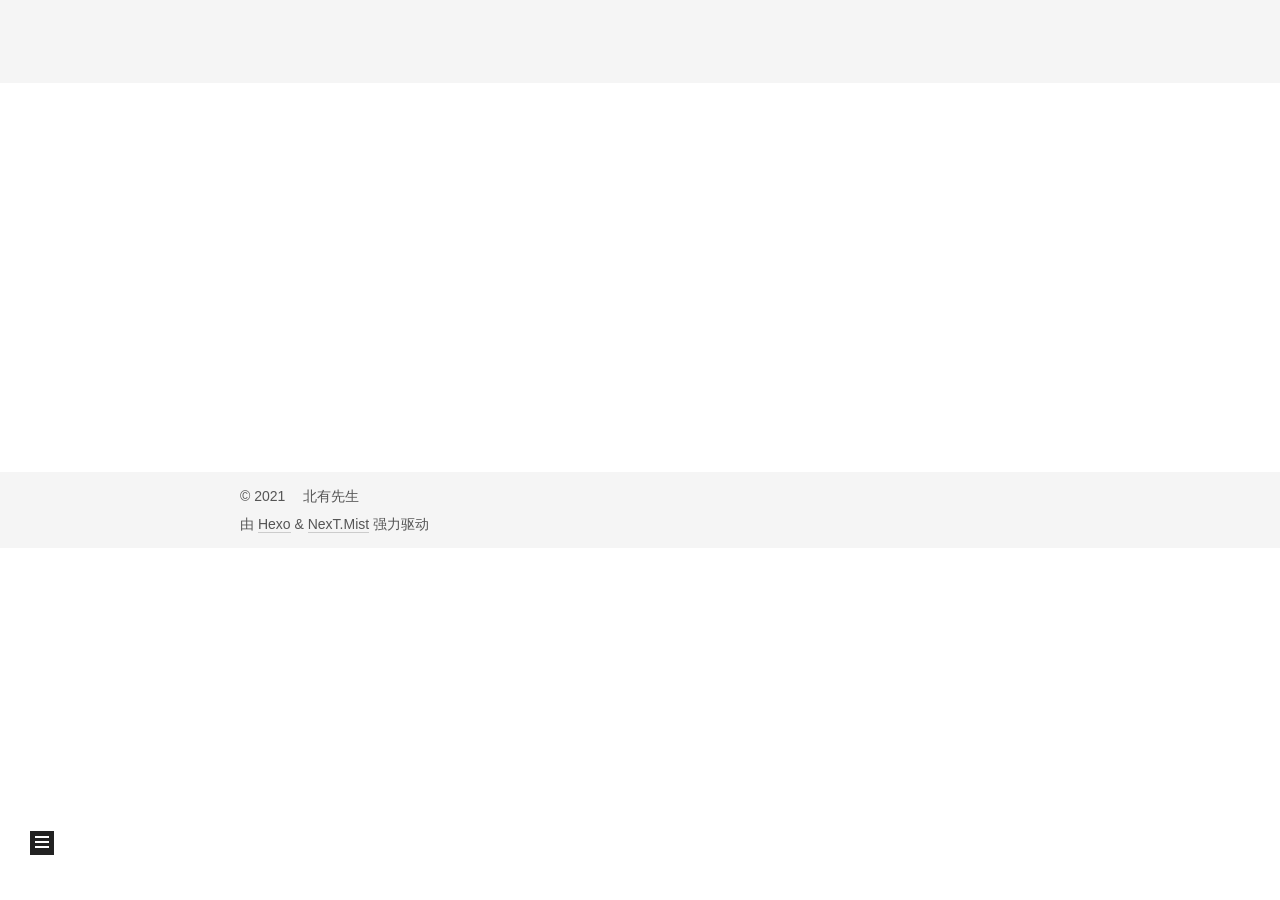
==== index.html @ 6f3d9b2d "Site updated: 2021-03-26 12:33:17" ====
<!DOCTYPE html>
<html lang="zh-CN">
<head>
  <meta charset="UTF-8">
<meta name="viewport" content="width=device-width, initial-scale=1, maximum-scale=2">
<meta name="theme-color" content="#222">
<meta name="generator" content="Hexo 5.4.0">
  <link rel="apple-touch-icon" sizes="180x180" href="/images/apple-touch-icon-next.png">
  <link rel="icon" type="image/png" sizes="32x32" href="/images/favicon-32x32-next.png">
  <link rel="icon" type="image/png" sizes="16x16" href="/images/favicon-16x16-next.png">
  <link rel="mask-icon" href="/images/logo.svg" color="#222">

<link rel="stylesheet" href="/css/main.css">


<link rel="stylesheet" href="/lib/font-awesome/css/all.min.css">

<script id="hexo-configurations">
    var NexT = window.NexT || {};
    var CONFIG = {"hostname":"chuanbei32.github.io","root":"/","scheme":"Mist","version":"7.8.0","exturl":false,"sidebar":{"position":"left","display":"post","padding":18,"offset":12,"onmobile":false},"copycode":{"enable":false,"show_result":false,"style":null},"back2top":{"enable":true,"sidebar":false,"scrollpercent":false},"bookmark":{"enable":false,"color":"#222","save":"auto"},"fancybox":false,"mediumzoom":false,"lazyload":false,"pangu":false,"comments":{"style":"tabs","active":null,"storage":true,"lazyload":false,"nav":null},"algolia":{"hits":{"per_page":10},"labels":{"input_placeholder":"Search for Posts","hits_empty":"We didn't find any results for the search: ${query}","hits_stats":"${hits} results found in ${time} ms"}},"localsearch":{"enable":false,"trigger":"auto","top_n_per_article":1,"unescape":false,"preload":false},"motion":{"enable":true,"async":false,"transition":{"post_block":"fadeIn","post_header":"slideDownIn","post_body":"slideDownIn","coll_header":"slideLeftIn","sidebar":"slideUpIn"}}};
  </script>

  <meta name="description" content="吾生也有涯，而知也无涯。以有涯随无涯，殆已！已而为知者，殆而已矣！">
<meta property="og:type" content="website">
<meta property="og:title" content="安乐">
<meta property="og:url" content="https://chuanbei32.github.io/index.html">
<meta property="og:site_name" content="安乐">
<meta property="og:description" content="吾生也有涯，而知也无涯。以有涯随无涯，殆已！已而为知者，殆而已矣！">
<meta property="og:locale" content="zh_CN">
<meta property="article:author" content="北有先生">
<meta name="twitter:card" content="summary">

<link rel="canonical" href="https://chuanbei32.github.io/">


<script id="page-configurations">
  // https://hexo.io/docs/variables.html
  CONFIG.page = {
    sidebar: "",
    isHome : true,
    isPost : false,
    lang   : 'zh-CN'
  };
</script>

  <title>安乐</title>
  






  <noscript>
  <style>
  .use-motion .brand,
  .use-motion .menu-item,
  .sidebar-inner,
  .use-motion .post-block,
  .use-motion .pagination,
  .use-motion .comments,
  .use-motion .post-header,
  .use-motion .post-body,
  .use-motion .collection-header { opacity: initial; }

  .use-motion .site-title,
  .use-motion .site-subtitle {
    opacity: initial;
    top: initial;
  }

  .use-motion .logo-line-before i { left: initial; }
  .use-motion .logo-line-after i { right: initial; }
  </style>
</noscript>

</head>

<body itemscope itemtype="http://schema.org/WebPage">
  <div class="container use-motion">
    <div class="headband"></div>

    <header class="header" itemscope itemtype="http://schema.org/WPHeader">
      <div class="header-inner"><div class="site-brand-container">
  <div class="site-nav-toggle">
    <div class="toggle" aria-label="切换导航栏">
      <span class="toggle-line toggle-line-first"></span>
      <span class="toggle-line toggle-line-middle"></span>
      <span class="toggle-line toggle-line-last"></span>
    </div>
  </div>

  <div class="site-meta">

    <a href="/" class="brand" rel="start">
      <span class="logo-line-before"><i></i></span>
      <h1 class="site-title">安乐</h1>
      <span class="logo-line-after"><i></i></span>
    </a>
  </div>

  <div class="site-nav-right">
    <div class="toggle popup-trigger">
    </div>
  </div>
</div>




<nav class="site-nav">
  <ul id="menu" class="main-menu menu">
        <li class="menu-item menu-item-home">

    <a href="/" rel="section"><i class="fa fa-home fa-fw"></i>首页</a>

  </li>
        <li class="menu-item menu-item-archives">

    <a href="/archives/" rel="section"><i class="fa fa-archive fa-fw"></i>归档</a>

  </li>
  </ul>
</nav>




</div>
    </header>

    
  <div class="back-to-top">
    <i class="fa fa-arrow-up"></i>
    <span>0%</span>
  </div>


    <main class="main">
      <div class="main-inner">
        <div class="content-wrap">
          

          <div class="content index posts-expand">
            
      
  
  
  <article itemscope itemtype="http://schema.org/Article" class="post-block" lang="zh-CN">
    <link itemprop="mainEntityOfPage" href="https://chuanbei32.github.io/2021/03/26/test/">

    <span hidden itemprop="author" itemscope itemtype="http://schema.org/Person">
      <meta itemprop="image" content="/images/avatar.gif">
      <meta itemprop="name" content="北有先生">
      <meta itemprop="description" content="吾生也有涯，而知也无涯。以有涯随无涯，殆已！已而为知者，殆而已矣！">
    </span>

    <span hidden itemprop="publisher" itemscope itemtype="http://schema.org/Organization">
      <meta itemprop="name" content="安乐">
    </span>
      <header class="post-header">
        <h2 class="post-title" itemprop="name headline">
          
            <a href="/2021/03/26/test/" class="post-title-link" itemprop="url">test</a>
        </h2>

        <div class="post-meta">
            <span class="post-meta-item">
              <span class="post-meta-item-icon">
                <i class="far fa-calendar"></i>
              </span>
              <span class="post-meta-item-text">发表于</span>
              

              <time title="创建时间：2021-03-26 12:06:59 / 修改时间：12:26:24" itemprop="dateCreated datePublished" datetime="2021-03-26T12:06:59+08:00">2021-03-26</time>
            </span>
            <span class="post-meta-item">
              <span class="post-meta-item-icon">
                <i class="far fa-folder"></i>
              </span>
              <span class="post-meta-item-text">分类于</span>
                <span itemprop="about" itemscope itemtype="http://schema.org/Thing">
                  <a href="/categories/web%E5%89%8D%E7%AB%AF/" itemprop="url" rel="index"><span itemprop="name">web前端</span></a>
                </span>
            </span>

          

        </div>
      </header>

    
    
    
    <div class="post-body" itemprop="articleBody">

      
          <h1 id="我先来学习下"><a href="#我先来学习下" class="headerlink" title="我先来学习下"></a>我先来学习下</h1><h1 id="再来"><a href="#再来" class="headerlink" title="再来"></a>再来</h1>
      
    </div>

    
    
    
      <footer class="post-footer">
        <div class="post-eof"></div>
      </footer>
  </article>
  
  
  


  



          </div>
          

<script>
  window.addEventListener('tabs:register', () => {
    let { activeClass } = CONFIG.comments;
    if (CONFIG.comments.storage) {
      activeClass = localStorage.getItem('comments_active') || activeClass;
    }
    if (activeClass) {
      let activeTab = document.querySelector(`a[href="#comment-${activeClass}"]`);
      if (activeTab) {
        activeTab.click();
      }
    }
  });
  if (CONFIG.comments.storage) {
    window.addEventListener('tabs:click', event => {
      if (!event.target.matches('.tabs-comment .tab-content .tab-pane')) return;
      let commentClass = event.target.classList[1];
      localStorage.setItem('comments_active', commentClass);
    });
  }
</script>

        </div>
          
  
  <div class="toggle sidebar-toggle">
    <span class="toggle-line toggle-line-first"></span>
    <span class="toggle-line toggle-line-middle"></span>
    <span class="toggle-line toggle-line-last"></span>
  </div>

  <aside class="sidebar">
    <div class="sidebar-inner">

      <ul class="sidebar-nav motion-element">
        <li class="sidebar-nav-toc">
          文章目录
        </li>
        <li class="sidebar-nav-overview">
          站点概览
        </li>
      </ul>

      <!--noindex-->
      <div class="post-toc-wrap sidebar-panel">
      </div>
      <!--/noindex-->

      <div class="site-overview-wrap sidebar-panel">
        <div class="site-author motion-element" itemprop="author" itemscope itemtype="http://schema.org/Person">
  <p class="site-author-name" itemprop="name">北有先生</p>
  <div class="site-description" itemprop="description">吾生也有涯，而知也无涯。以有涯随无涯，殆已！已而为知者，殆而已矣！</div>
</div>
<div class="site-state-wrap motion-element">
  <nav class="site-state">
      <div class="site-state-item site-state-posts">
          <a href="/archives/">
        
          <span class="site-state-item-count">1</span>
          <span class="site-state-item-name">日志</span>
        </a>
      </div>
      <div class="site-state-item site-state-categories">
            <a href="/categories/">
        <span class="site-state-item-count">1</span>
        <span class="site-state-item-name">分类</span></a>
      </div>
      <div class="site-state-item site-state-tags">
            <a href="/tags/">
        <span class="site-state-item-count">3</span>
        <span class="site-state-item-name">标签</span></a>
      </div>
  </nav>
</div>



      </div>

    </div>
  </aside>
  <div id="sidebar-dimmer"></div>


      </div>
    </main>

    <footer class="footer">
      <div class="footer-inner">
        

        

<div class="copyright">
  
  &copy; 
  <span itemprop="copyrightYear">2021</span>
  <span class="with-love">
    <i class="fa fa-heart"></i>
  </span>
  <span class="author" itemprop="copyrightHolder">北有先生</span>
</div>
  <div class="powered-by">由 <a href="https://hexo.io/" class="theme-link" rel="noopener" target="_blank">Hexo</a> & <a href="https://mist.theme-next.org/" class="theme-link" rel="noopener" target="_blank">NexT.Mist</a> 强力驱动
  </div>

        








      </div>
    </footer>
  </div>

  
  <script src="/lib/anime.min.js"></script>
  <script src="/lib/velocity/velocity.min.js"></script>
  <script src="/lib/velocity/velocity.ui.min.js"></script>

<script src="/js/utils.js"></script>

<script src="/js/motion.js"></script>


<script src="/js/schemes/muse.js"></script>


<script src="/js/next-boot.js"></script>




  















  

  

</body>
</html>
---- css/main.css ----
:root {
  --body-bg-color: #fff;
  --content-bg-color: #f5f5f5;
  --card-bg-color: #f5f5f5;
  --text-color: #555;
  --blockquote-color: #666;
  --link-color: #555;
  --link-hover-color: #222;
  --brand-color: #222;
  --brand-hover-color: #222;
  --table-row-odd-bg-color: #f9f9f9;
  --table-row-hover-bg-color: #f5f5f5;
  --menu-item-bg-color: #ddd;
  --btn-default-bg: transparent;
  --btn-default-color: var(--link-color);
  --btn-default-border-color: var(--link-color);
  --btn-default-hover-bg: transparent;
  --btn-default-hover-color: var(--link-hover-color);
  --btn-default-hover-border-color: var(--link-hover-color);
}
html {
  line-height: 1.15; /* 1 */
  -webkit-text-size-adjust: 100%; /* 2 */
}
body {
  margin: 0;
}
main {
  display: block;
}
h1 {
  font-size: 2em;
  margin: 0.67em 0;
}
hr {
  box-sizing: content-box; /* 1 */
  height: 0; /* 1 */
  overflow: visible; /* 2 */
}
pre {
  font-family: monospace, monospace; /* 1 */
  font-size: 1em; /* 2 */
}
a {
  background: transparent;
}
abbr[title] {
  border-bottom: none; /* 1 */
  text-decoration: underline; /* 2 */
  text-decoration: underline dotted; /* 2 */
}
b,
strong {
  font-weight: bolder;
}
code,
kbd,
samp {
  font-family: monospace, monospace; /* 1 */
  font-size: 1em; /* 2 */
}
small {
  font-size: 80%;
}
sub,
sup {
  font-size: 75%;
  line-height: 0;
  position: relative;
  vertical-align: baseline;
}
sub {
  bottom: -0.25em;
}
sup {
  top: -0.5em;
}
img {
  border-style: none;
}
button,
input,
optgroup,
select,
textarea {
  font-family: inherit; /* 1 */
  font-size: 100%; /* 1 */
  line-height: 1.15; /* 1 */
  margin: 0; /* 2 */
}
button,
input {
/* 1 */
  overflow: visible;
}
button,
select {
/* 1 */
  text-transform: none;
}
button,
[type='button'],
[type='reset'],
[type='submit'] {
  -webkit-appearance: button;
}
button::-moz-focus-inner,
[type='button']::-moz-focus-inner,
[type='reset']::-moz-focus-inner,
[type='submit']::-moz-focus-inner {
  border-style: none;
  padding: 0;
}
button:-moz-focusring,
[type='button']:-moz-focusring,
[type='reset']:-moz-focusring,
[type='submit']:-moz-focusring {
  outline: 1px dotted ButtonText;
}
fieldset {
  padding: 0.35em 0.75em 0.625em;
}
legend {
  box-sizing: border-box; /* 1 */
  color: inherit; /* 2 */
  display: table; /* 1 */
  max-width: 100%; /* 1 */
  padding: 0; /* 3 */
  white-space: normal; /* 1 */
}
progress {
  vertical-align: baseline;
}
textarea {
  overflow: auto;
}
[type='checkbox'],
[type='radio'] {
  box-sizing: border-box; /* 1 */
  padding: 0; /* 2 */
}
[type='number']::-webkit-inner-spin-button,
[type='number']::-webkit-outer-spin-button {
  height: auto;
}
[type='search'] {
  outline-offset: -2px; /* 2 */
  -webkit-appearance: textfield; /* 1 */
}
[type='search']::-webkit-search-decoration {
  -webkit-appearance: none;
}
::-webkit-file-upload-button {
  font: inherit; /* 2 */
  -webkit-appearance: button; /* 1 */
}
details {
  display: block;
}
summary {
  display: list-item;
}
template {
  display: none;
}
[hidden] {
  display: none;
}
::selection {
  background: #262a30;
  color: #eee;
}
html,
body {
  height: 100%;
}
body {
  background: var(--body-bg-color);
  color: var(--text-color);
  font-family: 'Lato', "PingFang SC", "Microsoft YaHei", sans-serif;
  font-size: 1em;
  line-height: 2;
}
@media (max-width: 991px) {
  body {
    padding-left: 0 !important;
    padding-right: 0 !important;
  }
}
h1,
h2,
h3,
h4,
h5,
h6 {
  font-family: 'Lato', "PingFang SC", "Microsoft YaHei", sans-serif;
  font-weight: bold;
  line-height: 1.5;
  margin: 20px 0 15px;
}
h1 {
  font-size: 1.5em;
}
h2 {
  font-size: 1.375em;
}
h3 {
  font-size: 1.25em;
}
h4 {
  font-size: 1.125em;
}
h5 {
  font-size: 1em;
}
h6 {
  font-size: 0.875em;
}
p {
  margin: 0 0 20px 0;
}
a,
span.exturl {
  border-bottom: 1px solid #ccc;
  color: var(--link-color);
  outline: 0;
  text-decoration: none;
  overflow-wrap: break-word;
  word-wrap: break-word;
  cursor: pointer;
}
a:hover,
span.exturl:hover {
  border-bottom-color: var(--link-hover-color);
  color: var(--link-hover-color);
}
iframe,
img,
video {
  display: block;
  margin-left: auto;
  margin-right: auto;
  max-width: 100%;
}
hr {
  background-image: repeating-linear-gradient(-45deg, #ddd, #ddd 4px, transparent 4px, transparent 8px);
  border: 0;
  height: 3px;
  margin: 40px 0;
}
blockquote {
  border-left: 4px solid #ddd;
  color: var(--blockquote-color);
  margin: 0;
  padding: 0 15px;
}
blockquote cite::before {
  content: '-';
  padding: 0 5px;
}
dt {
  font-weight: bold;
}
dd {
  margin: 0;
  padding: 0;
}
kbd {
  background-color: #f5f5f5;
  background-image: linear-gradient(#eee, #fff, #eee);
  border: 1px solid #ccc;
  border-radius: 0.2em;
  box-shadow: 0.1em 0.1em 0.2em rgba(0,0,0,0.1);
  color: #555;
  font-family: inherit;
  padding: 0.1em 0.3em;
  white-space: nowrap;
}
.table-container {
  overflow: auto;
}
table {
  border-collapse: collapse;
  border-spacing: 0;
  font-size: 0.875em;
  margin: 0 0 20px 0;
  width: 100%;
}
tbody tr:nth-of-type(odd) {
  background: var(--table-row-odd-bg-color);
}
tbody tr:hover {
  background: var(--table-row-hover-bg-color);
}
caption,
th,
td {
  font-weight: normal;
  padding: 8px;
  vertical-align: middle;
}
th,
td {
  border: 1px solid #ddd;
  border-bottom: 3px solid #ddd;
}
th {
  font-weight: 700;
  padding-bottom: 10px;
}
td {
  border-bottom-width: 1px;
}
.btn {
  background: var(--btn-default-bg);
  border: 2px solid var(--btn-default-border-color);
  border-radius: 0;
  color: var(--btn-default-color);
  display: inline-block;
  font-size: 0.875em;
  line-height: 2;
  padding: 0 20px;
  text-decoration: none;
  transition-property: background-color;
  transition-delay: 0s;
  transition-duration: 0.2s;
  transition-timing-function: ease-in-out;
}
.btn:hover {
  background: var(--btn-default-hover-bg);
  border-color: var(--btn-default-hover-border-color);
  color: var(--btn-default-hover-color);
}
.btn + .btn {
  margin: 0 0 8px 8px;
}
.btn .fa-fw {
  text-align: left;
  width: 1.285714285714286em;
}
.toggle {
  line-height: 0;
}
.toggle .toggle-line {
  background: #fff;
  display: inline-block;
  height: 2px;
  left: 0;
  position: relative;
  top: 0;
  transition: all 0.4s;
  vertical-align: top;
  width: 100%;
}
.toggle .toggle-line:not(:first-child) {
  margin-top: 3px;
}
.toggle.toggle-arrow .toggle-line-first {
  left: 50%;
  top: 2px;
  transform: rotate(45deg);
  width: 50%;
}
.toggle.toggle-arrow .toggle-line-middle {
  left: 2px;
  width: 90%;
}
.toggle.toggle-arrow .toggle-line-last {
  left: 50%;
  top: -2px;
  transform: rotate(-45deg);
  width: 50%;
}
.toggle.toggle-close .toggle-line-first {
  transform: rotate(-45deg);
  top: 5px;
}
.toggle.toggle-close .toggle-line-middle {
  opacity: 0;
}
.toggle.toggle-close .toggle-line-last {
  transform: rotate(45deg);
  top: -5px;
}
.highlight,
pre {
  background: #f7f7f7;
  color: #4d4d4c;
  line-height: 1.6;
  margin: 0 auto 20px;
}
pre,
code {
  font-family: consolas, Menlo, monospace, "PingFang SC", "Microsoft YaHei";
}
code {
  background: #eee;
  border-radius: 3px;
  color: #555;
  padding: 2px 4px;
  overflow-wrap: break-word;
  word-wrap: break-word;
}
.highlight *::selection {
  background: #d6d6d6;
}
.highlight pre {
  border: 0;
  margin: 0;
  padding: 10px 0;
}
.highlight table {
  border: 0;
  margin: 0;
  width: auto;
}
.highlight td {
  border: 0;
  padding: 0;
}
.highlight figcaption {
  background: #eff2f3;
  color: #4d4d4c;
  display: flex;
  font-size: 0.875em;
  justify-content: space-between;
  line-height: 1.2;
  padding: 0.5em;
}
.highlight figcaption a {
  color: #4d4d4c;
}
.highlight figcaption a:hover {
  border-bottom-color: #4d4d4c;
}
.highlight .gutter {
  -moz-user-select: none;
  -ms-user-select: none;
  -webkit-user-select: none;
  user-select: none;
}
.highlight .gutter pre {
  background: #eff2f3;
  color: #869194;
  padding-left: 10px;
  padding-right: 10px;
  text-align: right;
}
.highlight .code pre {
  background: #f7f7f7;
  padding-left: 10px;
  width: 100%;
}
.gist table {
  width: auto;
}
.gist table td {
  border: 0;
}
pre {
  overflow: auto;
  padding: 10px;
}
pre code {
  background: none;
  color: #4d4d4c;
  font-size: 0.875em;
  padding: 0;
  text-shadow: none;
}
pre .deletion {
  background: #fdd;
}
pre .addition {
  background: #dfd;
}
pre .meta {
  color: #eab700;
  -moz-user-select: none;
  -ms-user-select: none;
  -webkit-user-select: none;
  user-select: none;
}
pre .comment {
  color: #8e908c;
}
pre .variable,
pre .attribute,
pre .tag,
pre .name,
pre .regexp,
pre .ruby .constant,
pre .xml .tag .title,
pre .xml .pi,
pre .xml .doctype,
pre .html .doctype,
pre .css .id,
pre .css .class,
pre .css .pseudo {
  color: #c82829;
}
pre .number,
pre .preprocessor,
pre .built_in,
pre .builtin-name,
pre .literal,
pre .params,
pre .constant,
pre .command {
  color: #f5871f;
}
pre .ruby .class .title,
pre .css .rules .attribute,
pre .string,
pre .symbol,
pre .value,
pre .inheritance,
pre .header,
pre .ruby .symbol,
pre .xml .cdata,
pre .special,
pre .formula {
  color: #718c00;
}
pre .title,
pre .css .hexcolor {
  color: #3e999f;
}
pre .function,
pre .python .decorator,
pre .python .title,
pre .ruby .function .title,
pre .ruby .title .keyword,
pre .perl .sub,
pre .javascript .title,
pre .coffeescript .title {
  color: #4271ae;
}
pre .keyword,
pre .javascript .function {
  color: #8959a8;
}
.blockquote-center {
  border-left: none;
  margin: 40px 0;
  padding: 0;
  position: relative;
  text-align: center;
}
.blockquote-center .fa {
  display: block;
  opacity: 0.6;
  position: absolute;
  width: 100%;
}
.blockquote-center .fa-quote-left {
  border-top: 1px solid #ccc;
  text-align: left;
  top: -20px;
}
.blockquote-center .fa-quote-right {
  border-bottom: 1px solid #ccc;
  text-align: right;
  bottom: -20px;
}
.blockquote-center p,
.blockquote-center div {
  text-align: center;
}
.post-body .group-picture img {
  margin: 0 auto;
  padding: 0 3px;
}
.group-picture-row {
  margin-bottom: 6px;
  overflow: hidden;
}
.group-picture-column {
  float: left;
  margin-bottom: 10px;
}
.post-body .label {
  color: #555;
  display: inline;
  padding: 0 2px;
}
.post-body .label.default {
  background: #f0f0f0;
}
.post-body .label.primary {
  background: #efe6f7;
}
.post-body .label.info {
  background: #e5f2f8;
}
.post-body .label.success {
  background: #e7f4e9;
}
.post-body .label.warning {
  background: #fcf6e1;
}
.post-body .label.danger {
  background: #fae8eb;
}
.post-body .tabs {
  margin-bottom: 20px;
}
.post-body .tabs,
.tabs-comment {
  display: block;
  padding-top: 10px;
  position: relative;
}
.post-body .tabs ul.nav-tabs,
.tabs-comment ul.nav-tabs {
  display: flex;
  flex-wrap: wrap;
  margin: 0;
  margin-bottom: -1px;
  padding: 0;
}
@media (max-width: 413px) {
  .post-body .tabs ul.nav-tabs,
  .tabs-comment ul.nav-tabs {
    display: block;
    margin-bottom: 5px;
  }
}
.post-body .tabs ul.nav-tabs li.tab,
.tabs-comment ul.nav-tabs li.tab {
  border-bottom: 1px solid #ddd;
  border-left: 1px solid transparent;
  border-right: 1px solid transparent;
  border-top: 3px solid transparent;
  flex-grow: 1;
  list-style-type: none;
  border-radius: 0 0 0 0;
}
@media (max-width: 413px) {
  .post-body .tabs ul.nav-tabs li.tab,
  .tabs-comment ul.nav-tabs li.tab {
    border-bottom: 1px solid transparent;
    border-left: 3px solid transparent;
    border-right: 1px solid transparent;
    border-top: 1px solid transparent;
  }
}
@media (max-width: 413px) {
  .post-body .tabs ul.nav-tabs li.tab,
  .tabs-comment ul.nav-tabs li.tab {
    border-radius: 0;
  }
}
.post-body .tabs ul.nav-tabs li.tab a,
.tabs-comment ul.nav-tabs li.tab a {
  border-bottom: initial;
  display: block;
  line-height: 1.8;
  outline: 0;
  padding: 0.25em 0.75em;
  text-align: center;
  transition-delay: 0s;
  transition-duration: 0.2s;
  transition-timing-function: ease-out;
}
.post-body .tabs ul.nav-tabs li.tab a i,
.tabs-comment ul.nav-tabs li.tab a i {
  width: 1.285714285714286em;
}
.post-body .tabs ul.nav-tabs li.tab.active,
.tabs-comment ul.nav-tabs li.tab.active {
  border-bottom: 1px solid transparent;
  border-left: 1px solid #ddd;
  border-right: 1px solid #ddd;
  border-top: 3px solid #fc6423;
}
@media (max-width: 413px) {
  .post-body .tabs ul.nav-tabs li.tab.active,
  .tabs-comment ul.nav-tabs li.tab.active {
    border-bottom: 1px solid #ddd;
    border-left: 3px solid #fc6423;
    border-right: 1px solid #ddd;
    border-top: 1px solid #ddd;
  }
}
.post-body .tabs ul.nav-tabs li.tab.active a,
.tabs-comment ul.nav-tabs li.tab.active a {
  color: var(--link-color);
  cursor: default;
}
.post-body .tabs .tab-content .tab-pane,
.tabs-comment .tab-content .tab-pane {
  border: 1px solid #ddd;
  border-top: 0;
  padding: 20px 20px 0 20px;
  border-radius: 0;
}
.post-body .tabs .tab-content .tab-pane:not(.active),
.tabs-comment .tab-content .tab-pane:not(.active) {
  display: none;
}
.post-body .tabs .tab-content .tab-pane.active,
.tabs-comment .tab-content .tab-pane.active {
  display: block;
}
.post-body .tabs .tab-content .tab-pane.active:nth-of-type(1),
.tabs-comment .tab-content .tab-pane.active:nth-of-type(1) {
  border-radius: 0 0 0 0;
}
@media (max-width: 413px) {
  .post-body .tabs .tab-content .tab-pane.active:nth-of-type(1),
  .tabs-comment .tab-content .tab-pane.active:nth-of-type(1) {
    border-radius: 0;
  }
}
.post-body .note {
  border-radius: 3px;
  margin-bottom: 20px;
  padding: 1em;
  position: relative;
  border: 1px solid #eee;
  border-left-width: 5px;
}
.post-body .note h2,
.post-body .note h3,
.post-body .note h4,
.post-body .note h5,
.post-body .note h6 {
  margin-top: 0;
  border-bottom: initial;
  margin-bottom: 0;
  padding-top: 0;
}
.post-body .note p:first-child,
.post-body .note ul:first-child,
.post-body .note ol:first-child,
.post-body .note table:first-child,
.post-body .note pre:first-child,
.post-body .note blockquote:first-child,
.post-body .note img:first-child {
  margin-top: 0;
}
.post-body .note p:last-child,
.post-body .note ul:last-child,
.post-body .note ol:last-child,
.post-body .note table:last-child,
.post-body .note pre:last-child,
.post-body .note blockquote:last-child,
.post-body .note img:last-child {
  margin-bottom: 0;
}
.post-body .note.default {
  border-left-color: #777;
}
.post-body .note.default h2,
.post-body .note.default h3,
.post-body .note.default h4,
.post-body .note.default h5,
.post-body .note.default h6 {
  color: #777;
}
.post-body .note.primary {
  border-left-color: #6f42c1;
}
.post-body .note.primary h2,
.post-body .note.primary h3,
.post-body .note.primary h4,
.post-body .note.primary h5,
.post-body .note.primary h6 {
  color: #6f42c1;
}
.post-body .note.info {
  border-left-color: #428bca;
}
.post-body .note.info h2,
.post-body .note.info h3,
.post-body .note.info h4,
.post-body .note.info h5,
.post-body .note.info h6 {
  color: #428bca;
}
.post-body .note.success {
  border-left-color: #5cb85c;
}
.post-body .note.success h2,
.post-body .note.success h3,
.post-body .note.success h4,
.post-body .note.success h5,
.post-body .note.success h6 {
  color: #5cb85c;
}
.post-body .note.warning {
  border-left-color: #f0ad4e;
}
.post-body .note.warning h2,
.post-body .note.warning h3,
.post-body .note.warning h4,
.post-body .note.warning h5,
.post-body .note.warning h6 {
  color: #f0ad4e;
}
.post-body .note.danger {
  border-left-color: #d9534f;
}
.post-body .note.danger h2,
.post-body .note.danger h3,
.post-body .note.danger h4,
.post-body .note.danger h5,
.post-body .note.danger h6 {
  color: #d9534f;
}
.pagination .prev,
.pagination .next,
.pagination .page-number,
.pagination .space {
  display: inline-block;
  margin: 0 10px;
  padding: 0 11px;
  position: relative;
  top: -1px;
}
@media (max-width: 767px) {
  .pagination .prev,
  .pagination .next,
  .pagination .page-number,
  .pagination .space {
    margin: 0 5px;
  }
}
.pagination {
  border-top: 1px solid #eee;
  margin: 120px 0 0;
  text-align: center;
}
.pagination .prev,
.pagination .next,
.pagination .page-number {
  border-bottom: 0;
  border-top: 1px solid #eee;
  transition-property: border-color;
  transition-delay: 0s;
  transition-duration: 0.2s;
  transition-timing-function: ease-in-out;
}
.pagination .prev:hover,
.pagination .next:hover,
.pagination .page-number:hover {
  border-top-color: #222;
}
.pagination .space {
  margin: 0;
  padding: 0;
}
.pagination .prev {
  margin-left: 0;
}
.pagination .next {
  margin-right: 0;
}
.pagination .page-number.current {
  background: #ccc;
  border-top-color: #ccc;
  color: #fff;
}
@media (max-width: 767px) {
  .pagination {
    border-top: none;
  }
  .pagination .prev,
  .pagination .next,
  .pagination .page-number {
    border-bottom: 1px solid #eee;
    border-top: 0;
    margin-bottom: 10px;
    padding: 0 10px;
  }
  .pagination .prev:hover,
  .pagination .next:hover,
  .pagination .page-number:hover {
    border-bottom-color: #222;
  }
}
.comments {
  margin-top: 60px;
  overflow: hidden;
}
.comment-button-group {
  display: flex;
  flex-wrap: wrap-reverse;
  justify-content: center;
  margin: 1em 0;
}
.comment-button-group .comment-button {
  margin: 0.1em 0.2em;
}
.comment-button-group .comment-button.active {
  background: var(--btn-default-hover-bg);
  border-color: var(--btn-default-hover-border-color);
  color: var(--btn-default-hover-color);
}
.comment-position {
  display: none;
}
.comment-position.active {
  display: block;
}
.tabs-comment {
  background: var(--content-bg-color);
  margin-top: 4em;
  padding-top: 0;
}
.tabs-comment .comments {
  border: 0;
  box-shadow: none;
  margin-top: 0;
  padding-top: 0;
}
.container {
  min-height: 100%;
  position: relative;
}
.main-inner {
  margin: 0 auto;
  width: 700px;
}
@media (min-width: 1200px) {
  .main-inner {
    width: 800px;
  }
}
@media (min-width: 1600px) {
  .main-inner {
    width: 900px;
  }
}
@media (max-width: 767px) {
  .content-wrap {
    padding: 0 20px;
  }
}
.header {
  background: transparent;
}
.header-inner {
  margin: 0 auto;
  width: 700px;
}
@media (min-width: 1200px) {
  .header-inner {
    width: 800px;
  }
}
@media (min-width: 1600px) {
  .header-inner {
    width: 900px;
  }
}
.site-brand-container {
  display: flex;
  flex-shrink: 0;
  padding: 0 10px;
}
.headband {
  background: #222;
  height: 3px;
}
.site-meta {
  flex-grow: 1;
  text-align: left;
}
@media (max-width: 767px) {
  .site-meta {
    text-align: center;
  }
}
.brand {
  border-bottom: none;
  color: var(--brand-color);
  display: inline-block;
  line-height: 1.375em;
  padding: 0 40px;
  position: relative;
}
.brand:hover {
  color: var(--brand-hover-color);
}
.site-title {
  font-family: 'Lato', "PingFang SC", "Microsoft YaHei", sans-serif;
  font-size: 1.375em;
  font-weight: normal;
  margin: 0;
}
.site-subtitle {
  color: #999;
  font-size: 0.8125em;
  margin: 10px 0;
}
.use-motion .brand {
  opacity: 0;
}
.use-motion .site-title,
.use-motion .site-subtitle,
.use-motion .custom-logo-image {
  opacity: 0;
  position: relative;
  top: -10px;
}
.site-nav-toggle,
.site-nav-right {
  display: none;
}
@media (max-width: 767px) {
  .site-nav-toggle,
  .site-nav-right {
    display: flex;
    flex-direction: column;
    justify-content: center;
  }
}
.site-nav-toggle .toggle,
.site-nav-right .toggle {
  color: var(--text-color);
  padding: 10px;
  width: 22px;
}
.site-nav-toggle .toggle .toggle-line,
.site-nav-right .toggle .toggle-line {
  background: var(--text-color);
  border-radius: 1px;
}
.site-nav {
  display: block;
}
@media (max-width: 767px) {
  .site-nav {
    clear: both;
    display: none;
  }
}
.site-nav.site-nav-on {
  display: block;
}
.menu {
  margin-top: 20px;
  padding-left: 0;
  text-align: center;
}
.menu-item {
  display: inline-block;
  list-style: none;
  margin: 0 10px;
}
@media (max-width: 767px) {
  .menu-item {
    display: block;
    margin-top: 10px;
  }
  .menu-item.menu-item-search {
    display: none;
  }
}
.menu-item a,
.menu-item span.exturl {
  border-bottom: 0;
  display: block;
  font-size: 0.8125em;
  transition-property: border-color;
  transition-delay: 0s;
  transition-duration: 0.2s;
  transition-timing-function: ease-in-out;
}
@media (hover: none) {
  .menu-item a:hover,
  .menu-item span.exturl:hover {
    border-bottom-color: transparent !important;
  }
}
.menu-item .fa,
.menu-item .fab,
.menu-item .far,
.menu-item .fas {
  margin-right: 8px;
}
.menu-item .badge {
  display: inline-block;
  font-weight: bold;
  line-height: 1;
  margin-left: 0.35em;
  margin-top: 0.35em;
  text-align: center;
  white-space: nowrap;
}
@media (max-width: 767px) {
  .menu-item .badge {
    float: right;
    margin-left: 0;
  }
}
.menu-item-active a,
.menu .menu-item a:hover,
.menu .menu-item span.exturl:hover {
  background: var(--menu-item-bg-color);
}
.use-motion .menu-item {
  opacity: 0;
}
.sidebar {
  background: #222;
  bottom: 0;
  box-shadow: inset 0 2px 6px #000;
  position: fixed;
  top: 0;
}
@media (max-width: 991px) {
  .sidebar {
    display: none;
  }
}
.sidebar-inner {
  color: #999;
  padding: 18px 10px;
  text-align: center;
}
.cc-license {
  margin-top: 10px;
  text-align: center;
}
.cc-license .cc-opacity {
  border-bottom: none;
  opacity: 0.7;
}
.cc-license .cc-opacity:hover {
  opacity: 0.9;
}
.cc-license img {
  display: inline-block;
}
.site-author-image {
  border: 2px solid #333;
  display: block;
  margin: 0 auto;
  max-width: 96px;
  padding: 2px;
}
.site-author-name {
  color: #f5f5f5;
  font-weight: normal;
  margin: 5px 0 0;
  text-align: center;
}
.site-description {
  color: #999;
  font-size: 1em;
  margin-top: 5px;
  text-align: center;
}
.links-of-author {
  margin-top: 15px;
}
.links-of-author a,
.links-of-author span.exturl {
  border-bottom-color: #555;
  display: inline-block;
  font-size: 0.8125em;
  margin-bottom: 10px;
  margin-right: 10px;
  vertical-align: middle;
}
.links-of-author a::before,
.links-of-author span.exturl::before {
  background: #fff;
  border-radius: 50%;
  content: ' ';
  display: inline-block;
  height: 4px;
  margin-right: 3px;
  vertical-align: middle;
  width: 4px;
}
.sidebar-button {
  margin-top: 15px;
}
.sidebar-button a {
  border: 1px solid #fc6423;
  border-radius: 4px;
  color: #fc6423;
  display: inline-block;
  padding: 0 15px;
}
.sidebar-button a .fa,
.sidebar-button a .fab,
.sidebar-button a .far,
.sidebar-button a .fas {
  margin-right: 5px;
}
.sidebar-button a:hover {
  background: #fc6423;
  border: 1px solid #fc6423;
  color: #fff;
}
.sidebar-button a:hover .fa,
.sidebar-button a:hover .fab,
.sidebar-button a:hover .far,
.sidebar-button a:hover .fas {
  color: #fff;
}
.links-of-blogroll {
  font-size: 0.8125em;
  margin-top: 10px;
}
.links-of-blogroll-title {
  font-size: 0.875em;
  font-weight: 600;
  margin-top: 0;
}
.links-of-blogroll-list {
  list-style: none;
  margin: 0;
  padding: 0;
}
#sidebar-dimmer {
  display: none;
}
@media (max-width: 767px) {
  #sidebar-dimmer {
    background: #000;
    display: block;
    height: 100%;
    left: 100%;
    opacity: 0;
    position: fixed;
    top: 0;
    width: 100%;
    z-index: 1100;
  }
  .sidebar-active + #sidebar-dimmer {
    opacity: 0.7;
    transform: translateX(-100%);
    transition: opacity 0.5s;
  }
}
.sidebar-nav {
  margin: 0;
  padding-bottom: 20px;
  padding-left: 0;
}
.sidebar-nav li {
  border-bottom: 1px solid transparent;
  color: #666;
  cursor: pointer;
  display: inline-block;
  font-size: 0.875em;
}
.sidebar-nav li.sidebar-nav-overview {
  margin-left: 10px;
}
.sidebar-nav li:hover {
  color: #f5f5f5;
}
.sidebar-nav .sidebar-nav-active {
  border-bottom-color: #87daff;
  color: #87daff;
}
.sidebar-nav .sidebar-nav-active:hover {
  color: #87daff;
}
.sidebar-panel {
  display: none;
  overflow-x: hidden;
  overflow-y: auto;
}
.sidebar-panel-active {
  display: block;
}
.sidebar-toggle {
  background: #222;
  bottom: 45px;
  cursor: pointer;
  height: 14px;
  left: 30px;
  padding: 5px;
  position: fixed;
  width: 14px;
  z-index: 1300;
}
@media (max-width: 991px) {
  .sidebar-toggle {
    left: 20px;
    opacity: 0.8;
    display: none;
  }
}
.sidebar-toggle:hover .toggle-line {
  background: #87daff;
}
.post-toc {
  font-size: 0.875em;
}
.post-toc ol {
  list-style: none;
  margin: 0;
  padding: 0 2px 5px 10px;
  text-align: left;
}
.post-toc ol > ol {
  padding-left: 0;
}
.post-toc ol a {
  transition-property: all;
  transition-delay: 0s;
  transition-duration: 0.2s;
  transition-timing-function: ease-in-out;
}
.post-toc .nav-item {
  line-height: 1.8;
  overflow: hidden;
  text-overflow: ellipsis;
  white-space: nowrap;
}
.post-toc .nav .nav-child {
  display: none;
}
.post-toc .nav .active > .nav-child {
  display: block;
}
.post-toc .nav .active-current > .nav-child {
  display: block;
}
.post-toc .nav .active-current > .nav-child > .nav-item {
  display: block;
}
.post-toc .nav .active > a {
  border-bottom-color: #87daff;
  color: #87daff;
}
.post-toc .nav .active-current > a {
  color: #87daff;
}
.post-toc .nav .active-current > a:hover {
  color: #87daff;
}
.site-state {
  display: flex;
  justify-content: center;
  line-height: 1.4;
  margin-top: 10px;
  overflow: hidden;
  text-align: center;
  white-space: nowrap;
}
.site-state-item {
  padding: 0 15px;
}
.site-state-item:not(:first-child) {
  border-left: 1px solid #333;
}
.site-state-item a {
  border-bottom: none;
}
.site-state-item-count {
  display: block;
  font-size: 1.25em;
  font-weight: 600;
  text-align: center;
}
.site-state-item-name {
  color: inherit;
  font-size: 0.875em;
}
.footer {
  color: #999;
  font-size: 0.875em;
  padding: 20px 0;
}
.footer.footer-fixed {
  bottom: 0;
  left: 0;
  position: absolute;
  right: 0;
}
.footer-inner {
  box-sizing: border-box;
  margin: 0 auto;
  text-align: center;
  width: 700px;
}
@media (min-width: 1200px) {
  .footer-inner {
    width: 800px;
  }
}
@media (min-width: 1600px) {
  .footer-inner {
    width: 900px;
  }
}
.languages {
  display: inline-block;
  font-size: 1.125em;
  position: relative;
}
.languages .lang-select-label span {
  margin: 0 0.5em;
}
.languages .lang-select {
  height: 100%;
  left: 0;
  opacity: 0;
  position: absolute;
  top: 0;
  width: 100%;
}
.with-love {
  color: #ff0000;
  display: inline-block;
  margin: 0 5px;
}
.powered-by,
.theme-info {
  display: inline-block;
}
@-moz-keyframes iconAnimate {
  0%, 100% {
    transform: scale(1);
  }
  10%, 30% {
    transform: scale(0.9);
  }
  20%, 40%, 60%, 80% {
    transform: scale(1.1);
  }
  50%, 70% {
    transform: scale(1.1);
  }
}
@-webkit-keyframes iconAnimate {
  0%, 100% {
    transform: scale(1);
  }
  10%, 30% {
    transform: scale(0.9);
  }
  20%, 40%, 60%, 80% {
    transform: scale(1.1);
  }
  50%, 70% {
    transform: scale(1.1);
  }
}
@-o-keyframes iconAnimate {
  0%, 100% {
    transform: scale(1);
  }
  10%, 30% {
    transform: scale(0.9);
  }
  20%, 40%, 60%, 80% {
    transform: scale(1.1);
  }
  50%, 70% {
    transform: scale(1.1);
  }
}
@keyframes iconAnimate {
  0%, 100% {
    transform: scale(1);
  }
  10%, 30% {
    transform: scale(0.9);
  }
  20%, 40%, 60%, 80% {
    transform: scale(1.1);
  }
  50%, 70% {
    transform: scale(1.1);
  }
}
.back-to-top {
  font-size: 12px;
  text-align: center;
  transition-delay: 0s;
  transition-duration: 0.2s;
  transition-timing-function: ease-in-out;
}
.back-to-top {
  background: #222;
  bottom: -100px;
  box-sizing: border-box;
  color: #fff;
  cursor: pointer;
  left: 30px;
  opacity: 1;
  padding: 0 6px;
  position: fixed;
  transition-property: bottom;
  z-index: 1300;
  width: 24px;
}
.back-to-top span {
  display: none;
}
.back-to-top:hover {
  color: #87daff;
}
.back-to-top.back-to-top-on {
  bottom: 19px;
}
@media (max-width: 991px) {
  .back-to-top {
    left: 20px;
    opacity: 0.8;
  }
}
.post-body {
  font-family: 'Lato', "PingFang SC", "Microsoft YaHei", sans-serif;
  overflow-wrap: break-word;
  word-wrap: break-word;
}
@media (min-width: 1200px) {
  .post-body {
    font-size: 1.125em;
  }
}
.post-body .exturl .fa {
  font-size: 0.875em;
  margin-left: 4px;
}
.post-body .image-caption,
.post-body .figure .caption {
  color: #999;
  font-size: 0.875em;
  font-weight: bold;
  line-height: 1;
  margin: -20px auto 15px;
  text-align: center;
}
.post-sticky-flag {
  display: inline-block;
  transform: rotate(30deg);
}
.post-button {
  margin-top: 40px;
  text-align: center;
}
.use-motion .post-block,
.use-motion .pagination,
.use-motion .comments {
  opacity: 0;
}
.use-motion .post-header {
  opacity: 0;
}
.use-motion .post-body {
  opacity: 0;
}
.use-motion .collection-header {
  opacity: 0;
}
.posts-collapse {
  margin-left: 35px;
  position: relative;
}
@media (max-width: 767px) {
  .posts-collapse {
    margin-left: 0px;
    margin-right: 0px;
  }
}
.posts-collapse .collection-title {
  font-size: 1.125em;
  position: relative;
}
.posts-collapse .collection-title::before {
  background: #999;
  border: 1px solid #fff;
  border-radius: 50%;
  content: ' ';
  height: 10px;
  left: 0;
  margin-left: -6px;
  margin-top: -4px;
  position: absolute;
  top: 50%;
  width: 10px;
}
.posts-collapse .collection-year {
  font-size: 1.5em;
  font-weight: bold;
  margin: 60px 0;
  position: relative;
}
.posts-collapse .collection-year::before {
  background: #bbb;
  border-radius: 50%;
  content: ' ';
  height: 8px;
  left: 0;
  margin-left: -4px;
  margin-top: -4px;
  position: absolute;
  top: 50%;
  width: 8px;
}
.posts-collapse .collection-header {
  display: block;
  margin: 0 0 0 20px;
}
.posts-collapse .collection-header small {
  color: #bbb;
  margin-left: 5px;
}
.posts-collapse .post-header {
  border-bottom: 1px dashed #ccc;
  margin: 30px 0;
  padding-left: 15px;
  position: relative;
  transition-property: border;
  transition-delay: 0s;
  transition-duration: 0.2s;
  transition-timing-function: ease-in-out;
}
.posts-collapse .post-header::before {
  background: #bbb;
  border: 1px solid #fff;
  border-radius: 50%;
  content: ' ';
  height: 6px;
  left: 0;
  margin-left: -4px;
  position: absolute;
  top: 0.75em;
  transition-property: background;
  width: 6px;
  transition-delay: 0s;
  transition-duration: 0.2s;
  transition-timing-function: ease-in-out;
}
.posts-collapse .post-header:hover {
  border-bottom-color: #666;
}
.posts-collapse .post-header:hover::before {
  background: #222;
}
.posts-collapse .post-meta {
  display: inline;
  font-size: 0.75em;
  margin-right: 10px;
}
.posts-collapse .post-title {
  display: inline;
}
.posts-collapse .post-title a,
.posts-collapse .post-title span.exturl {
  border-bottom: none;
  color: var(--link-color);
}
.posts-collapse .post-title .fa-external-link-alt {
  font-size: 0.875em;
  margin-left: 5px;
}
.posts-collapse::before {
  background: #f5f5f5;
  content: ' ';
  height: 100%;
  left: 0;
  margin-left: -2px;
  position: absolute;
  top: 1.25em;
  width: 4px;
}
.post-eof {
  background: #ccc;
  height: 1px;
  margin: 80px auto 60px;
  text-align: center;
  width: 8%;
}
.post-block:last-of-type .post-eof {
  display: none;
}
.content {
  padding-top: 40px;
}
@media (min-width: 992px) {
  .post-body {
    text-align: justify;
  }
}
@media (max-width: 991px) {
  .post-body {
    text-align: justify;
  }
}
.post-body h1,
.post-body h2,
.post-body h3,
.post-body h4,
.post-body h5,
.post-body h6 {
  padding-top: 10px;
}
.post-body h1 .header-anchor,
.post-body h2 .header-anchor,
.post-body h3 .header-anchor,
.post-body h4 .header-anchor,
.post-body h5 .header-anchor,
.post-body h6 .header-anchor {
  border-bottom-style: none;
  color: #ccc;
  float: right;
  margin-left: 10px;
  visibility: hidden;
}
.post-body h1 .header-anchor:hover,
.post-body h2 .header-anchor:hover,
.post-body h3 .header-anchor:hover,
.post-body h4 .header-anchor:hover,
.post-body h5 .header-anchor:hover,
.post-body h6 .header-anchor:hover {
  color: inherit;
}
.post-body h1:hover .header-anchor,
.post-body h2:hover .header-anchor,
.post-body h3:hover .header-anchor,
.post-body h4:hover .header-anchor,
.post-body h5:hover .header-anchor,
.post-body h6:hover .header-anchor {
  visibility: visible;
}
.post-body iframe,
.post-body img,
.post-body video {
  margin-bottom: 20px;
}
.post-body .video-container {
  height: 0;
  margin-bottom: 20px;
  overflow: hidden;
  padding-top: 75%;
  position: relative;
  width: 100%;
}
.post-body .video-container iframe,
.post-body .video-container object,
.post-body .video-container embed {
  height: 100%;
  left: 0;
  margin: 0;
  position: absolute;
  top: 0;
  width: 100%;
}
.post-gallery {
  align-items: center;
  display: grid;
  grid-gap: 10px;
  grid-template-columns: 1fr 1fr 1fr;
  margin-bottom: 20px;
}
@media (max-width: 767px) {
  .post-gallery {
    grid-template-columns: 1fr 1fr;
  }
}
.post-gallery a {
  border: 0;
}
.post-gallery img {
  margin: 0;
}
.posts-expand .post-header {
  font-size: 1.125em;
}
.posts-expand .post-title {
  font-size: 1.5em;
  font-weight: normal;
  margin: initial;
  text-align: center;
  overflow-wrap: break-word;
  word-wrap: break-word;
}
.posts-expand .post-title-link {
  border-bottom: none;
  color: var(--link-color);
  display: inline-block;
  position: relative;
  vertical-align: top;
}
.posts-expand .post-title-link::before {
  background: var(--link-color);
  bottom: 0;
  content: '';
  height: 2px;
  left: 0;
  position: absolute;
  transform: scaleX(0);
  visibility: hidden;
  width: 100%;
  transition-delay: 0s;
  transition-duration: 0.2s;
  transition-timing-function: ease-in-out;
}
.posts-expand .post-title-link:hover::before {
  transform: scaleX(1);
  visibility: visible;
}
.posts-expand .post-title-link .fa-external-link-alt {
  font-size: 0.875em;
  margin-left: 5px;
}
.posts-expand .post-meta {
  color: #999;
  font-family: 'Lato', "PingFang SC", "Microsoft YaHei", sans-serif;
  font-size: 0.75em;
  margin: 3px 0 60px 0;
  text-align: center;
}
.posts-expand .post-meta .post-description {
  font-size: 0.875em;
  margin-top: 2px;
}
.posts-expand .post-meta time {
  border-bottom: 1px dashed #999;
  cursor: pointer;
}
.post-meta .post-meta-item + .post-meta-item::before {
  content: '|';
  margin: 0 0.5em;
}
.post-meta-divider {
  margin: 0 0.5em;
}
.post-meta-item-icon {
  margin-right: 3px;
}
@media (max-width: 991px) {
  .post-meta-item-icon {
    display: inline-block;
  }
}
@media (max-width: 991px) {
  .post-meta-item-text {
    display: none;
  }
}
.post-nav {
  border-top: 1px solid #eee;
  display: flex;
  justify-content: space-between;
  margin-top: 15px;
  padding: 10px 5px 0;
}
.post-nav-item {
  flex: 1;
}
.post-nav-item a {
  border-bottom: none;
  display: block;
  font-size: 0.875em;
  line-height: 1.6;
  position: relative;
}
.post-nav-item a:active {
  top: 2px;
}
.post-nav-item .fa {
  font-size: 0.75em;
}
.post-nav-item:first-child {
  margin-right: 15px;
}
.post-nav-item:first-child .fa {
  margin-right: 5px;
}
.post-nav-item:last-child {
  margin-left: 15px;
  text-align: right;
}
.post-nav-item:last-child .fa {
  margin-left: 5px;
}
.rtl.post-body p,
.rtl.post-body a,
.rtl.post-body h1,
.rtl.post-body h2,
.rtl.post-body h3,
.rtl.post-body h4,
.rtl.post-body h5,
.rtl.post-body h6,
.rtl.post-body li,
.rtl.post-body ul,
.rtl.post-body ol {
  direction: rtl;
  font-family: UKIJ Ekran;
}
.rtl.post-title {
  font-family: UKIJ Ekran;
}
.post-tags {
  margin-top: 40px;
  text-align: center;
}
.post-tags a {
  display: inline-block;
  font-size: 0.8125em;
}
.post-tags a:not(:last-child) {
  margin-right: 10px;
}
.post-widgets {
  border-top: 1px solid #eee;
  margin-top: 15px;
  text-align: center;
}
.wp_rating {
  height: 20px;
  line-height: 20px;
  margin-top: 10px;
  padding-top: 6px;
  text-align: center;
}
.social-like {
  display: flex;
  font-size: 0.875em;
  justify-content: center;
  text-align: center;
}
.reward-container {
  margin: 20px auto;
  padding: 10px 0;
  text-align: center;
  width: 90%;
}
.reward-container button {
  background: transparent;
  border: 1px solid #fc6423;
  border-radius: 0;
  color: #fc6423;
  cursor: pointer;
  line-height: 2;
  outline: 0;
  padding: 0 15px;
  vertical-align: text-top;
}
.reward-container button:hover {
  background: #fc6423;
  border: 1px solid transparent;
  color: #fa9366;
}
#qr {
  padding-top: 20px;
}
#qr a {
  border: 0;
}
#qr img {
  display: inline-block;
  margin: 0.8em 2em 0 2em;
  max-width: 100%;
  width: 180px;
}
#qr p {
  text-align: center;
}
.category-all-page .category-all-title {
  text-align: center;
}
.category-all-page .category-all {
  margin-top: 20px;
}
.category-all-page .category-list {
  list-style: none;
  margin: 0;
  padding: 0;
}
.category-all-page .category-list-item {
  margin: 5px 10px;
}
.category-all-page .category-list-count {
  color: #bbb;
}
.category-all-page .category-list-count::before {
  content: ' (';
  display: inline;
}
.category-all-page .category-list-count::after {
  content: ') ';
  display: inline;
}
.category-all-page .category-list-child {
  padding-left: 10px;
}
.event-list {
  padding: 0;
}
.event-list hr {
  background: #222;
  margin: 20px 0 45px 0;
}
.event-list hr::after {
  background: #222;
  color: #fff;
  content: 'NOW';
  display: inline-block;
  font-weight: bold;
  padding: 0 5px;
  text-align: right;
}
.event-list .event {
  background: #222;
  margin: 20px 0;
  min-height: 40px;
  padding: 15px 0 15px 10px;
}
.event-list .event .event-summary {
  color: #fff;
  margin: 0;
  padding-bottom: 3px;
}
.event-list .event .event-summary::before {
  animation: dot-flash 1s alternate infinite ease-in-out;
  color: #fff;
  content: '\f111';
  display: inline-block;
  font-size: 10px;
  margin-right: 25px;
  vertical-align: middle;
  font-family: 'Font Awesome 5 Free';
  font-weight: 900;
}
.event-list .event .event-relative-time {
  color: #bbb;
  display: inline-block;
  font-size: 12px;
  font-weight: normal;
  padding-left: 12px;
}
.event-list .event .event-details {
  color: #fff;
  display: block;
  line-height: 18px;
  margin-left: 56px;
  padding-bottom: 6px;
  padding-top: 3px;
  text-indent: -24px;
}
.event-list .event .event-details::before {
  color: #fff;
  display: inline-block;
  margin-right: 9px;
  text-align: center;
  text-indent: 0;
  width: 14px;
  font-family: 'Font Awesome 5 Free';
  font-weight: 900;
}
.event-list .event .event-details.event-location::before {
  content: '\f041';
}
.event-list .event .event-details.event-duration::before {
  content: '\f017';
}
.event-list .event-past {
  background: #f5f5f5;
}
.event-list .event-past .event-summary,
.event-list .event-past .event-details {
  color: #bbb;
  opacity: 0.9;
}
.event-list .event-past .event-summary::before,
.event-list .event-past .event-details::before {
  animation: none;
  color: #bbb;
}
@-moz-keyframes dot-flash {
  from {
    opacity: 1;
    transform: scale(1);
  }
  to {
    opacity: 0;
    transform: scale(0.8);
  }
}
@-webkit-keyframes dot-flash {
  from {
    opacity: 1;
    transform: scale(1);
  }
  to {
    opacity: 0;
    transform: scale(0.8);
  }
}
@-o-keyframes dot-flash {
  from {
    opacity: 1;
    transform: scale(1);
  }
  to {
    opacity: 0;
    transform: scale(0.8);
  }
}
@keyframes dot-flash {
  from {
    opacity: 1;
    transform: scale(1);
  }
  to {
    opacity: 0;
    transform: scale(0.8);
  }
}
ul.breadcrumb {
  font-size: 0.75em;
  list-style: none;
  margin: 1em 0;
  padding: 0 2em;
  text-align: center;
}
ul.breadcrumb li {
  display: inline;
}
ul.breadcrumb li + li::before {
  content: '/\00a0';
  font-weight: normal;
  padding: 0.5em;
}
ul.breadcrumb li + li:last-child {
  font-weight: bold;
}
.tag-cloud {
  text-align: center;
}
.tag-cloud a {
  display: inline-block;
  margin: 10px;
}
.tag-cloud a:hover {
  color: var(--link-hover-color) !important;
}
hr {
  height: 2px;
  margin: 20px 0;
}
.btn {
  padding: 0 10px;
}
.headband {
  display: none;
}
.main-inner {
  padding-bottom: 80px;
}
@media (max-width: 767px) {
  .main-inner {
    width: auto;
  }
}
.content {
  padding-top: 80px;
}
@media (max-width: 767px) {
  .content {
    padding-top: 60px;
  }
}
.pagination {
  margin: 120px 0 0;
  text-align: left;
}
@media (max-width: 767px) {
  .pagination {
    margin: 80px 10px 0;
    text-align: center;
  }
}
.footer {
  background: var(--content-bg-color);
  color: var(--text-color);
  padding: 10px 0;
}
.footer-inner {
  text-align: left;
}
@media (max-width: 767px) {
  .footer-inner {
    text-align: center;
    width: auto;
  }
}
.header {
  background: var(--content-bg-color);
}
.header-inner {
  align-items: center;
  display: flex;
  padding: 20px 0;
}
@media (max-width: 767px) {
  .header-inner {
    display: block;
    padding: 10px 0;
    width: auto;
  }
}
.site-meta {
  line-height: normal;
}
.site-meta .brand {
  padding: 2px 1px;
}
@media (max-width: 767px) {
  .site-meta .brand {
    display: block;
  }
}
.site-meta .site-title {
  font-weight: bolder;
}
.logo-line-before,
.logo-line-after {
  display: block;
  margin: 0 auto;
  overflow: hidden;
  width: 75%;
}
@media (max-width: 767px) {
  .logo-line-before,
  .logo-line-after {
    display: none;
  }
}
.logo-line-before i,
.logo-line-after i {
  background: var(--brand-color);
  display: block;
  height: 2px;
  position: relative;
}
.use-motion .logo-line-before i {
  left: -100%;
}
.use-motion .logo-line-after i {
  right: -100%;
}
.site-subtitle {
  display: none;
}
.site-nav {
  flex-grow: 1;
}
@media (max-width: 767px) {
  .site-nav {
    padding: 10px 10px 0;
  }
}
.menu {
  margin: 0;
}
.menu .menu-item {
  margin: 0;
}
@media (max-width: 767px) {
  .menu .menu-item {
    margin-top: 5px;
  }
}
.menu .menu-item a,
.menu .menu-item span.exturl {
  border-radius: 2px;
  padding: 0 10px;
  transition-property: background;
}
@media (max-width: 767px) {
  .menu .menu-item a,
  .menu .menu-item span.exturl {
    text-align: left;
  }
}
.menu .menu-item .badge {
  background: #fff;
  border-radius: 10px;
  color: #555;
  padding: 1px 4px;
  text-shadow: 1px 1px 0 rgba(0,0,0,0.1);
}
.posts-expand.index .post-title,
.posts-expand.index .post-meta {
  text-align: left;
}
@media (max-width: 767px) {
  .posts-expand.index .post-title,
  .posts-expand.index .post-meta {
    text-align: center;
  }
}
.posts-expand.index .post-meta {
  margin: 5px 0 20px 0;
}
.posts-expand .post-eof {
  display: none;
}
.posts-expand .post-block:not(:first-child) {
  margin-top: 120px;
}
.posts-expand .post-title,
.posts-expand .post-meta {
  text-align: center;
}
.posts-expand .post-body img {
  margin-left: 0;
}
.posts-expand .post-tags {
  text-align: left;
}
.posts-expand .post-tags a {
  background: #f5f5f5;
  border-bottom: none;
  padding: 1px 5px;
}
.posts-expand .post-tags a:hover {
  background: #ccc;
}
.posts-expand .post-nav {
  margin-top: 40px;
}
.post-button {
  margin-top: 20px;
  text-align: left;
}
.post-button .btn {
  background: none;
  border: 0;
  border-bottom: 2px solid var(--btn-default-border-color);
  padding: 0;
  transition-property: border;
}
.post-button .btn:hover {
  border-bottom-color: var(--btn-default-hover-border-color);
}
.sidebar {
  left: -320px;
}
.sidebar.sidebar-active {
  left: 0;
}
.sidebar {
  width: 320px;
  z-index: 1200;
  transition-delay: 0s;
  transition-duration: 0.2s;
  transition-timing-function: ease-out;
}
.sidebar a,
.sidebar span.exturl {
  border-bottom-color: #555;
  color: #999;
}
.sidebar a:hover,
.sidebar span.exturl:hover {
  border-bottom-color: #eee;
  color: #eee;
}
.links-of-blogroll-item {
  padding: 2px 10px;
}
.links-of-blogroll-item a,
.links-of-blogroll-item span.exturl {
  box-sizing: border-box;
  display: inline-block;
  max-width: 280px;
  overflow: hidden;
  text-overflow: ellipsis;
  white-space: nowrap;
}
.sub-menu {
  margin: 10px 0;
}
.sub-menu .menu-item {
  display: inline-block;
}
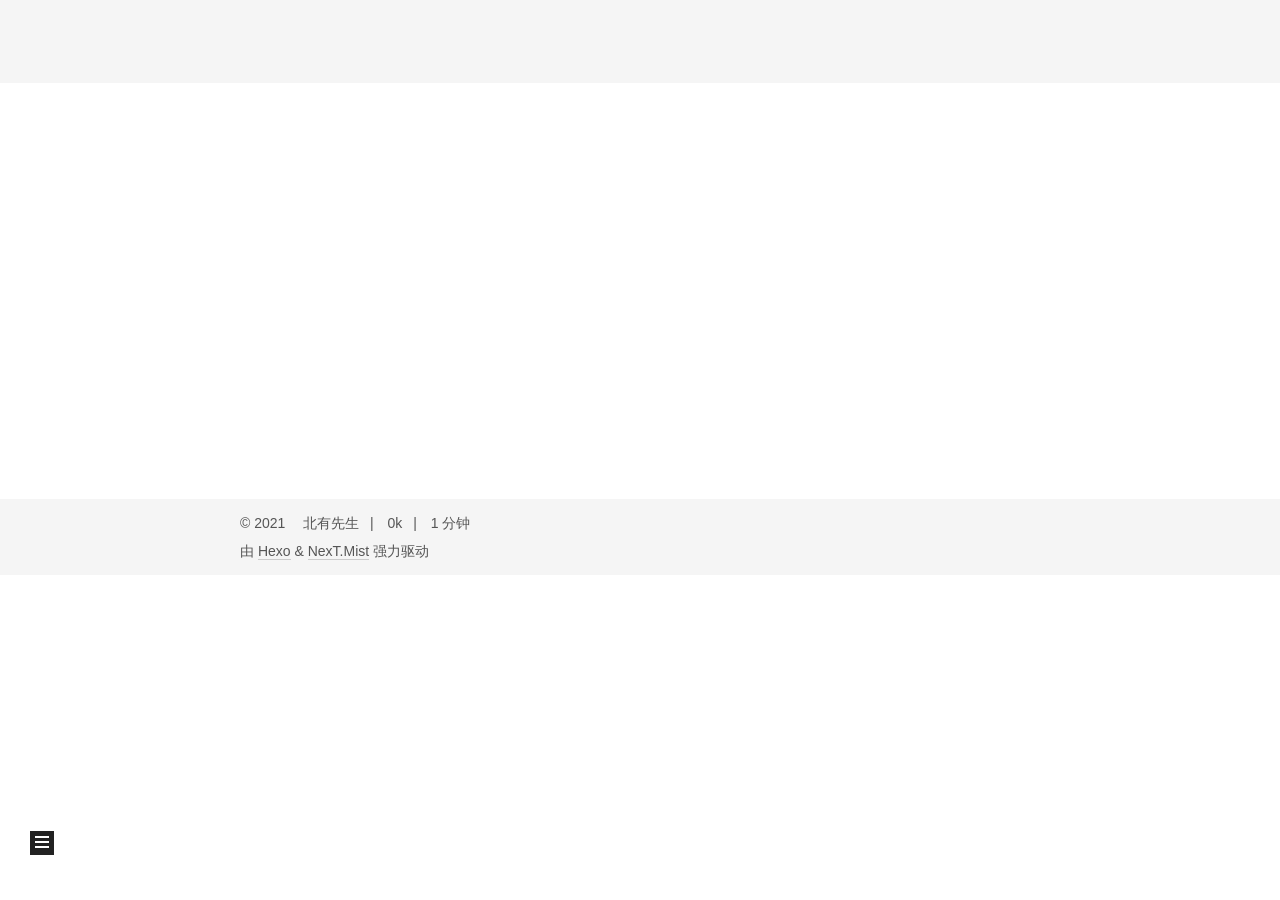
==== commit 38a0d555: "Site updated: 2021-03-26 13:22:44" ====
--- a/index.html
+++ b/index.html
@@ -17,7 +17,7 @@
 
 <script id="hexo-configurations">
     var NexT = window.NexT || {};
-    var CONFIG = {"hostname":"chuanbei32.github.io","root":"/","scheme":"Mist","version":"7.8.0","exturl":false,"sidebar":{"position":"left","display":"post","padding":18,"offset":12,"onmobile":false},"copycode":{"enable":false,"show_result":false,"style":null},"back2top":{"enable":true,"sidebar":false,"scrollpercent":false},"bookmark":{"enable":false,"color":"#222","save":"auto"},"fancybox":false,"mediumzoom":false,"lazyload":false,"pangu":false,"comments":{"style":"tabs","active":null,"storage":true,"lazyload":false,"nav":null},"algolia":{"hits":{"per_page":10},"labels":{"input_placeholder":"Search for Posts","hits_empty":"We didn't find any results for the search: ${query}","hits_stats":"${hits} results found in ${time} ms"}},"localsearch":{"enable":false,"trigger":"auto","top_n_per_article":1,"unescape":false,"preload":false},"motion":{"enable":true,"async":false,"transition":{"post_block":"fadeIn","post_header":"slideDownIn","post_body":"slideDownIn","coll_header":"slideLeftIn","sidebar":"slideUpIn"}}};
+    var CONFIG = {"hostname":"chuanbei32.github.io","root":"/","scheme":"Mist","version":"7.8.0","exturl":false,"sidebar":{"position":"left","display":"always","padding":18,"offset":12,"onmobile":false},"copycode":{"enable":false,"show_result":false,"style":null},"back2top":{"enable":true,"sidebar":false,"scrollpercent":false},"bookmark":{"enable":false,"color":"#222","save":"auto"},"fancybox":false,"mediumzoom":false,"lazyload":false,"pangu":false,"comments":{"style":"tabs","active":"valine","storage":true,"lazyload":false,"nav":null,"activeClass":"valine"},"algolia":{"hits":{"per_page":10},"labels":{"input_placeholder":"Search for Posts","hits_empty":"We didn't find any results for the search: ${query}","hits_stats":"${hits} results found in ${time} ms"}},"localsearch":{"enable":false,"trigger":"auto","top_n_per_article":1,"unescape":false,"preload":false},"motion":{"enable":true,"async":false,"transition":{"post_block":"fadeIn","post_header":"slideDownIn","post_body":"slideDownIn","coll_header":"slideLeftIn","sidebar":"slideUpIn"}}};
   </script>
 
   <meta name="description" content="吾生也有涯，而知也无涯。以有涯随无涯，殆已！已而为知者，殆而已矣！">
@@ -115,9 +115,24 @@
     <a href="/" rel="section"><i class="fa fa-home fa-fw"></i>首页</a>
 
   </li>
+        <li class="menu-item menu-item-tags">
+
+    <a href="/tags/" rel="section"><i class="fa fa-tags fa-fw"></i>标签</a>
+
+  </li>
+        <li class="menu-item menu-item-categories">
+
+    <a href="/categories/" rel="section"><i class="fa fa-th fa-fw"></i>分类</a>
+
+  </li>
         <li class="menu-item menu-item-archives">
 
     <a href="/archives/" rel="section"><i class="fa fa-archive fa-fw"></i>归档</a>
+
+  </li>
+        <li class="menu-item menu-item-guestbook">
+
+    <a href="/guestbook/" rel="section"><i class="fa fa-book fa-fw"></i>guestbook</a>
 
   </li>
   </ul>
@@ -185,6 +200,34 @@
             </span>
 
           
+  
+  <span class="post-meta-item">
+    
+      <span class="post-meta-item-icon">
+        <i class="far fa-comment"></i>
+      </span>
+      <span class="post-meta-item-text">Valine：</span>
+    
+    <a title="valine" href="/2021/03/26/test/#valine-comments" itemprop="discussionUrl">
+      <span class="post-comments-count valine-comment-count" data-xid="/2021/03/26/test/" itemprop="commentCount"></span>
+    </a>
+  </span>
+  
+  <br>
+            <span class="post-meta-item" title="本文字数">
+              <span class="post-meta-item-icon">
+                <i class="far fa-file-word"></i>
+              </span>
+                <span class="post-meta-item-text">本文字数：</span>
+              <span>8</span>
+            </span>
+            <span class="post-meta-item" title="阅读时长">
+              <span class="post-meta-item-icon">
+                <i class="far fa-clock"></i>
+              </span>
+                <span class="post-meta-item-text">阅读时长 &asymp;</span>
+              <span>1 分钟</span>
+            </span>
 
         </div>
       </header>
@@ -282,16 +325,29 @@
       </div>
       <div class="site-state-item site-state-categories">
             <a href="/categories/">
+          
         <span class="site-state-item-count">1</span>
         <span class="site-state-item-name">分类</span></a>
       </div>
       <div class="site-state-item site-state-tags">
             <a href="/tags/">
+          
         <span class="site-state-item-count">3</span>
         <span class="site-state-item-name">标签</span></a>
       </div>
   </nav>
 </div>
+  <div class="links-of-author motion-element">
+      <span class="links-of-author-item">
+        <a href="https://github.com/chuanbei32" title="GitHub → https:&#x2F;&#x2F;github.com&#x2F;chuanbei32" rel="noopener" target="_blank"><i class="fab fa-github fa-fw"></i>GitHub</a>
+      </span>
+      <span class="links-of-author-item">
+        <a href="/chuanbei32@sina.com" title="E-Mail → chuanbei32@sina.com"><i class="fa fa-envelope fa-fw"></i>E-Mail</a>
+      </span>
+      <span class="links-of-author-item">
+        <a href="https://weibo.com/chuanbei32" title="Weibo → https:&#x2F;&#x2F;weibo.com&#x2F;chuanbei32" rel="noopener" target="_blank"><i class="fab fa-weibo fa-fw"></i>Weibo</a>
+      </span>
+  </div>
 
 
 
@@ -319,6 +375,16 @@
     <i class="fa fa-heart"></i>
   </span>
   <span class="author" itemprop="copyrightHolder">北有先生</span>
+    <span class="post-meta-divider">|</span>
+    <span class="post-meta-item-icon">
+      <i class="fa fa-chart-area"></i>
+    </span>
+    <span title="站点总字数">0k</span>
+    <span class="post-meta-divider">|</span>
+    <span class="post-meta-item-icon">
+      <i class="fa fa-coffee"></i>
+    </span>
+    <span title="站点阅读时长">1 分钟</span>
 </div>
   <div class="powered-by">由 <a href="https://hexo.io/" class="theme-link" rel="noopener" target="_blank">Hexo</a> & <a href="https://mist.theme-next.org/" class="theme-link" rel="noopener" target="_blank">NexT.Mist</a> 强力驱动
   </div>
@@ -374,5 +440,34 @@
 
   
 
+
+<script>
+NexT.utils.loadComments(document.querySelector('#valine-comments'), () => {
+  NexT.utils.getScript('//unpkg.com/valine/dist/Valine.min.js', () => {
+    var GUEST = ['nick', 'mail', 'link'];
+    var guest = 'nick,mail';
+    guest = guest.split(',').filter(item => {
+      return GUEST.includes(item);
+    });
+    new Valine({
+      el         : '#valine-comments',
+      verify     : false,
+      notify     : false,
+      appId      : 'iNAaUAuSfqC5YhLqxnI7zhw6-MdYXbMMI',
+      appKey     : 'YX6uzD21Y8XRd3NFYgULe74I',
+      placeholder: "输入你的评论\n昵称为必填项目，输入QQ号可以直接获取用户名和头像，并且省去了填写邮箱的麻烦！\n虽然email不是必选，但是填写了email可以收到推送通知哦！",
+      avatar     : 'mm',
+      meta       : guest,
+      pageSize   : '10' || 10,
+      visitor    : false,
+      lang       : '' || 'zh-cn',
+      path       : location.pathname,
+      recordIP   : true,
+      serverURLs : ''
+    });
+  }, window.Valine);
+});
+</script>
+
 </body>
 </html>
--- a/css/main.css
+++ b/css/main.css
@@ -1168,7 +1168,7 @@
 }
 .links-of-author a::before,
 .links-of-author span.exturl::before {
-  background: #fff;
+  background: #5ff;
   border-radius: 50%;
   content: ' ';
   display: inline-block;
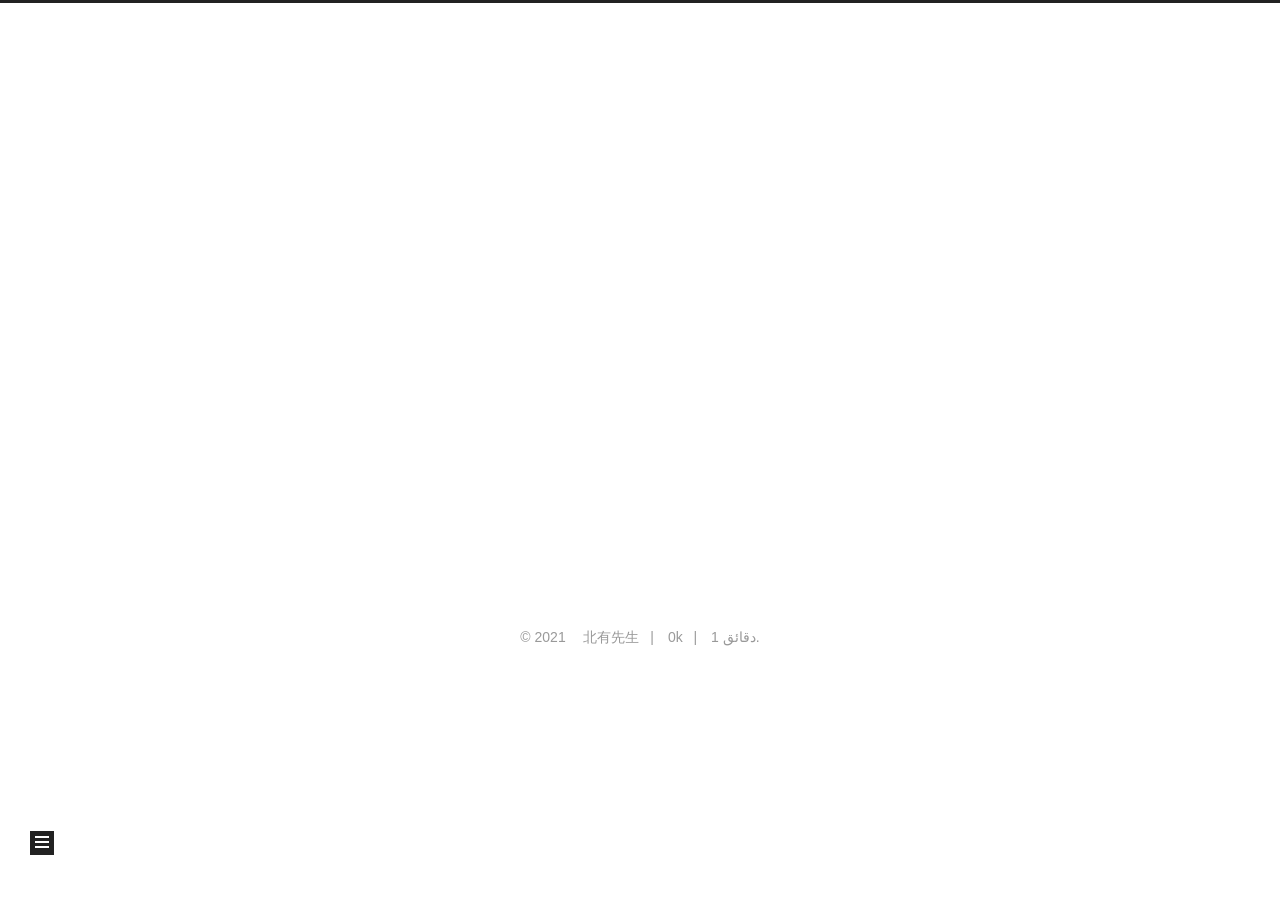
==== commit 281829ff: "Site updated: 2021-03-26 15:34:40" ====
--- a/index.html
+++ b/index.html
@@ -1,5 +1,5 @@
 <!DOCTYPE html>
-<html lang="zh-CN">
+<html lang="zh-Hans">
 <head>
   <meta charset="UTF-8">
 <meta name="viewport" content="width=device-width, initial-scale=1, maximum-scale=2">
@@ -17,7 +17,7 @@
 
 <script id="hexo-configurations">
     var NexT = window.NexT || {};
-    var CONFIG = {"hostname":"chuanbei32.github.io","root":"/","scheme":"Mist","version":"7.8.0","exturl":false,"sidebar":{"position":"left","display":"always","padding":18,"offset":12,"onmobile":false},"copycode":{"enable":false,"show_result":false,"style":null},"back2top":{"enable":true,"sidebar":false,"scrollpercent":false},"bookmark":{"enable":false,"color":"#222","save":"auto"},"fancybox":false,"mediumzoom":false,"lazyload":false,"pangu":false,"comments":{"style":"tabs","active":"valine","storage":true,"lazyload":false,"nav":null,"activeClass":"valine"},"algolia":{"hits":{"per_page":10},"labels":{"input_placeholder":"Search for Posts","hits_empty":"We didn't find any results for the search: ${query}","hits_stats":"${hits} results found in ${time} ms"}},"localsearch":{"enable":false,"trigger":"auto","top_n_per_article":1,"unescape":false,"preload":false},"motion":{"enable":true,"async":false,"transition":{"post_block":"fadeIn","post_header":"slideDownIn","post_body":"slideDownIn","coll_header":"slideLeftIn","sidebar":"slideUpIn"}}};
+    var CONFIG = {"hostname":"chuanbei32.github.io","root":"/","scheme":"Muse","version":"7.8.0","exturl":false,"sidebar":{"position":"left","display":"post","padding":18,"offset":12,"onmobile":false},"copycode":{"enable":false,"show_result":false,"style":null},"back2top":{"enable":true,"sidebar":false,"scrollpercent":true},"bookmark":{"enable":false,"color":"#222","save":"auto"},"fancybox":false,"mediumzoom":false,"lazyload":false,"pangu":false,"comments":{"style":"tabs","active":"valine","storage":true,"lazyload":false,"nav":null,"activeClass":"valine"},"algolia":{"hits":{"per_page":10},"labels":{"input_placeholder":"Search for Posts","hits_empty":"We didn't find any results for the search: ${query}","hits_stats":"${hits} results found in ${time} ms"}},"localsearch":{"enable":false,"trigger":"auto","top_n_per_article":1,"unescape":false,"preload":false},"motion":{"enable":true,"async":false,"transition":{"post_block":"fadeIn","post_header":"slideDownIn","post_body":"slideDownIn","coll_header":"slideLeftIn","sidebar":"slideUpIn"}}};
   </script>
 
   <meta name="description" content="吾生也有涯，而知也无涯。以有涯随无涯，殆已！已而为知者，殆而已矣！">
@@ -26,7 +26,7 @@
 <meta property="og:url" content="https://chuanbei32.github.io/index.html">
 <meta property="og:site_name" content="安乐">
 <meta property="og:description" content="吾生也有涯，而知也无涯。以有涯随无涯，殆已！已而为知者，殆而已矣！">
-<meta property="og:locale" content="zh_CN">
+<meta property="og:locale">
 <meta property="article:author" content="北有先生">
 <meta name="twitter:card" content="summary">
 
@@ -39,7 +39,7 @@
     sidebar: "",
     isHome : true,
     isPost : false,
-    lang   : 'zh-CN'
+    lang   : 'zh-Hans'
   };
 </script>
 
@@ -83,7 +83,7 @@
     <header class="header" itemscope itemtype="http://schema.org/WPHeader">
       <div class="header-inner"><div class="site-brand-container">
   <div class="site-nav-toggle">
-    <div class="toggle" aria-label="切换导航栏">
+    <div class="toggle" aria-label="تشغيل شريط التصفح">
       <span class="toggle-line toggle-line-first"></span>
       <span class="toggle-line toggle-line-middle"></span>
       <span class="toggle-line toggle-line-last"></span>
@@ -112,27 +112,27 @@
   <ul id="menu" class="main-menu menu">
         <li class="menu-item menu-item-home">
 
-    <a href="/" rel="section"><i class="fa fa-home fa-fw"></i>首页</a>
+    <a href="/" rel="section"><i class="fa fa-home fa-fw"></i>Home</a>
 
   </li>
         <li class="menu-item menu-item-tags">
 
-    <a href="/tags/" rel="section"><i class="fa fa-tags fa-fw"></i>标签</a>
+    <a href="/tags/" rel="section"><i class="fa fa-tags fa-fw"></i>الوسوم</a>
 
   </li>
         <li class="menu-item menu-item-categories">
 
-    <a href="/categories/" rel="section"><i class="fa fa-th fa-fw"></i>分类</a>
+    <a href="/categories/" rel="section"><i class="fa fa-th fa-fw"></i>التصنيفات</a>
 
   </li>
         <li class="menu-item menu-item-archives">
 
-    <a href="/archives/" rel="section"><i class="fa fa-archive fa-fw"></i>归档</a>
+    <a href="/archives/" rel="section"><i class="fa fa-archive fa-fw"></i>الأرشيفات</a>
 
   </li>
         <li class="menu-item menu-item-guestbook">
 
-    <a href="/guestbook/" rel="section"><i class="fa fa-book fa-fw"></i>guestbook</a>
+    <a href="/guestbook/" rel="section"><i class="fa fa-book fa-fw"></i>留言板</a>
 
   </li>
   </ul>
@@ -161,7 +161,7 @@
       
   
   
-  <article itemscope itemtype="http://schema.org/Article" class="post-block" lang="zh-CN">
+  <article itemscope itemtype="http://schema.org/Article" class="post-block" lang="zh-Hans">
     <link itemprop="mainEntityOfPage" href="https://chuanbei32.github.io/2021/03/26/test/">
 
     <span hidden itemprop="author" itemscope itemtype="http://schema.org/Person">
@@ -184,16 +184,16 @@
               <span class="post-meta-item-icon">
                 <i class="far fa-calendar"></i>
               </span>
-              <span class="post-meta-item-text">发表于</span>
+              <span class="post-meta-item-text">نُشر في</span>
               
 
-              <time title="创建时间：2021-03-26 12:06:59 / 修改时间：12:26:24" itemprop="dateCreated datePublished" datetime="2021-03-26T12:06:59+08:00">2021-03-26</time>
+              <time title="أُنشأ: 2021-03-26 12:06:59 / عُدل: 12:26:24" itemprop="dateCreated datePublished" datetime="2021-03-26T12:06:59+08:00">2021-03-26</time>
             </span>
             <span class="post-meta-item">
               <span class="post-meta-item-icon">
                 <i class="far fa-folder"></i>
               </span>
-              <span class="post-meta-item-text">分类于</span>
+              <span class="post-meta-item-text">في</span>
                 <span itemprop="about" itemscope itemtype="http://schema.org/Thing">
                   <a href="/categories/web%E5%89%8D%E7%AB%AF/" itemprop="url" rel="index"><span itemprop="name">web前端</span></a>
                 </span>
@@ -206,27 +206,27 @@
       <span class="post-meta-item-icon">
         <i class="far fa-comment"></i>
       </span>
-      <span class="post-meta-item-text">Valine：</span>
+      <span class="post-meta-item-text">Valine: </span>
     
     <a title="valine" href="/2021/03/26/test/#valine-comments" itemprop="discussionUrl">
       <span class="post-comments-count valine-comment-count" data-xid="/2021/03/26/test/" itemprop="commentCount"></span>
     </a>
   </span>
   
-  <br>
-            <span class="post-meta-item" title="本文字数">
+  
+            <span class="post-meta-item" title="عدد الحروف في المقال">
               <span class="post-meta-item-icon">
                 <i class="far fa-file-word"></i>
               </span>
-                <span class="post-meta-item-text">本文字数：</span>
+                <span class="post-meta-item-text">عدد الحروف في المقال: </span>
               <span>8</span>
             </span>
-            <span class="post-meta-item" title="阅读时长">
+            <span class="post-meta-item" title="زمن القراءة">
               <span class="post-meta-item-icon">
                 <i class="far fa-clock"></i>
               </span>
-                <span class="post-meta-item-text">阅读时长 &asymp;</span>
-              <span>1 分钟</span>
+                <span class="post-meta-item-text">زمن القراءة &asymp;</span>
+              <span>1 دقائق.</span>
             </span>
 
         </div>
@@ -297,10 +297,10 @@
 
       <ul class="sidebar-nav motion-element">
         <li class="sidebar-nav-toc">
-          文章目录
+          المحتويات
         </li>
         <li class="sidebar-nav-overview">
-          站点概览
+          عام
         </li>
       </ul>
 
@@ -320,20 +320,20 @@
           <a href="/archives/">
         
           <span class="site-state-item-count">1</span>
-          <span class="site-state-item-name">日志</span>
+          <span class="site-state-item-name">المقالات</span>
         </a>
       </div>
       <div class="site-state-item site-state-categories">
             <a href="/categories/">
           
         <span class="site-state-item-count">1</span>
-        <span class="site-state-item-name">分类</span></a>
+        <span class="site-state-item-name">التصنيفات</span></a>
       </div>
       <div class="site-state-item site-state-tags">
             <a href="/tags/">
           
         <span class="site-state-item-count">3</span>
-        <span class="site-state-item-name">标签</span></a>
+        <span class="site-state-item-name">الوسوم</span></a>
       </div>
   </nav>
 </div>
@@ -379,17 +379,18 @@
     <span class="post-meta-item-icon">
       <i class="fa fa-chart-area"></i>
     </span>
-    <span title="站点总字数">0k</span>
+    <span title="مُجمل عدد الحروف">0k</span>
     <span class="post-meta-divider">|</span>
     <span class="post-meta-item-icon">
       <i class="fa fa-coffee"></i>
     </span>
-    <span title="站点阅读时长">1 分钟</span>
-</div>
-  <div class="powered-by">由 <a href="https://hexo.io/" class="theme-link" rel="noopener" target="_blank">Hexo</a> & <a href="https://mist.theme-next.org/" class="theme-link" rel="noopener" target="_blank">NexT.Mist</a> 强力驱动
-  </div>
+    <span title="مُجمل زمن القراءة">1 دقائق.</span>
+</div>
 
         
+<div class="busuanzi-count">
+  <script async src="https://busuanzi.ibruce.info/busuanzi/2.3/busuanzi.pure.mini.js"></script>
+</div>
 
 
 
--- a/css/main.css
+++ b/css/main.css
@@ -1,22 +1,22 @@
 :root {
   --body-bg-color: #fff;
-  --content-bg-color: #f5f5f5;
+  --content-bg-color: #fff;
   --card-bg-color: #f5f5f5;
   --text-color: #555;
   --blockquote-color: #666;
   --link-color: #555;
   --link-hover-color: #222;
-  --brand-color: #222;
-  --brand-hover-color: #222;
+  --brand-color: #fff;
+  --brand-hover-color: #fff;
   --table-row-odd-bg-color: #f9f9f9;
   --table-row-hover-bg-color: #f5f5f5;
-  --menu-item-bg-color: #ddd;
-  --btn-default-bg: transparent;
-  --btn-default-color: var(--link-color);
-  --btn-default-border-color: var(--link-color);
-  --btn-default-hover-bg: transparent;
-  --btn-default-hover-color: var(--link-hover-color);
-  --btn-default-hover-border-color: var(--link-hover-color);
+  --menu-item-bg-color: #f5f5f5;
+  --btn-default-bg: #222;
+  --btn-default-color: #fff;
+  --btn-default-border-color: #222;
+  --btn-default-hover-bg: #fff;
+  --btn-default-hover-color: #222;
+  --btn-default-hover-border-color: #222;
 }
 html {
   line-height: 1.15; /* 1 */
@@ -221,7 +221,7 @@
 }
 a,
 span.exturl {
-  border-bottom: 1px solid #ccc;
+  border-bottom: 1px solid #999;
   color: var(--link-color);
   outline: 0;
   text-decoration: none;
@@ -966,7 +966,7 @@
 }
 .site-meta {
   flex-grow: 1;
-  text-align: left;
+  text-align: center;
 }
 @media (max-width: 767px) {
   .site-meta {
@@ -1168,7 +1168,7 @@
 }
 .links-of-author a::before,
 .links-of-author span.exturl::before {
-  background: #5ff;
+  background: #88ff8b;
   border-radius: 50%;
   content: ' ';
   display: inline-block;
@@ -1494,10 +1494,7 @@
   position: fixed;
   transition-property: bottom;
   z-index: 1300;
-  width: 24px;
-}
-.back-to-top span {
-  display: none;
+  width: initial;
 }
 .back-to-top:hover {
   color: #87daff;
@@ -2141,205 +2138,118 @@
 .tag-cloud a:hover {
   color: var(--link-hover-color) !important;
 }
-hr {
-  height: 2px;
-  margin: 20px 0;
-}
-.btn {
-  padding: 0 10px;
-}
-.headband {
-  display: none;
+@media (max-width: 767px) {
+  .header-inner,
+  .main-inner,
+  .footer-inner {
+    width: auto;
+  }
+}
+.header-inner {
+  padding-top: 100px;
+}
+@media (max-width: 767px) {
+  .header-inner {
+    padding-top: 50px;
+  }
 }
 .main-inner {
-  padding-bottom: 80px;
-}
-@media (max-width: 767px) {
-  .main-inner {
-    width: auto;
-  }
+  padding-bottom: 60px;
 }
 .content {
-  padding-top: 80px;
+  padding-top: 70px;
 }
 @media (max-width: 767px) {
   .content {
-    padding-top: 60px;
-  }
-}
-.pagination {
-  margin: 120px 0 0;
-  text-align: left;
-}
-@media (max-width: 767px) {
-  .pagination {
-    margin: 80px 10px 0;
-    text-align: center;
-  }
-}
-.footer {
-  background: var(--content-bg-color);
-  color: var(--text-color);
-  padding: 10px 0;
-}
-.footer-inner {
-  text-align: left;
-}
-@media (max-width: 767px) {
-  .footer-inner {
-    text-align: center;
-    width: auto;
-  }
-}
-.header {
-  background: var(--content-bg-color);
-}
-.header-inner {
-  align-items: center;
-  display: flex;
-  padding: 20px 0;
-}
-@media (max-width: 767px) {
-  .header-inner {
-    display: block;
-    padding: 10px 0;
-    width: auto;
-  }
-}
-.site-meta {
-  line-height: normal;
-}
-.site-meta .brand {
-  padding: 2px 1px;
-}
-@media (max-width: 767px) {
-  .site-meta .brand {
-    display: block;
-  }
-}
-.site-meta .site-title {
-  font-weight: bolder;
-}
-.logo-line-before,
-.logo-line-after {
+    padding-top: 35px;
+  }
+}
+embed {
   display: block;
+  margin: 0 auto 25px auto;
+}
+.custom-logo .site-meta-headline {
+  text-align: center;
+}
+.custom-logo .site-title {
+  color: #222;
+  margin: 10px auto 0;
+}
+.custom-logo .site-title a {
+  border: 0;
+}
+.custom-logo-image {
+  background: #fff;
   margin: 0 auto;
-  overflow: hidden;
-  width: 75%;
-}
-@media (max-width: 767px) {
-  .logo-line-before,
-  .logo-line-after {
-    display: none;
-  }
-}
-.logo-line-before i,
-.logo-line-after i {
-  background: var(--brand-color);
-  display: block;
-  height: 2px;
-  position: relative;
-}
-.use-motion .logo-line-before i {
-  left: -100%;
-}
-.use-motion .logo-line-after i {
-  right: -100%;
-}
-.site-subtitle {
-  display: none;
-}
-.site-nav {
-  flex-grow: 1;
+  max-width: 150px;
+  padding: 5px;
+}
+.brand {
+  background: var(--btn-default-bg);
 }
 @media (max-width: 767px) {
   .site-nav {
-    padding: 10px 10px 0;
-  }
-}
-.menu {
-  margin: 0;
-}
-.menu .menu-item {
-  margin: 0;
+    border-bottom: 1px solid #ddd;
+    border-top: 1px solid #ddd;
+    left: 0;
+    margin: 0;
+    padding: 0;
+    width: 100%;
+  }
+}
+@media (max-width: 767px) {
+  .menu {
+    text-align: left;
+  }
+}
+.menu-item-active a,
+.menu .menu-item a:hover,
+.menu .menu-item span.exturl:hover {
+  background: transparent;
+  border-bottom: 1px solid var(--link-hover-color) !important;
+}
+@media (max-width: 767px) {
+  .menu-item-active a,
+  .menu .menu-item a:hover,
+  .menu .menu-item span.exturl:hover {
+    border-bottom: 1px dotted #ddd !important;
+  }
 }
 @media (max-width: 767px) {
   .menu .menu-item {
-    margin-top: 5px;
+    margin: 0 10px;
   }
 }
 .menu .menu-item a,
 .menu .menu-item span.exturl {
-  border-radius: 2px;
-  padding: 0 10px;
-  transition-property: background;
+  border-bottom: 1px solid transparent;
 }
 @media (max-width: 767px) {
   .menu .menu-item a,
   .menu .menu-item span.exturl {
-    text-align: left;
+    padding: 5px 10px;
+  }
+}
+@media (min-width: 768px) {
+  .menu .menu-item .fa,
+  .menu .menu-item .fab,
+  .menu .menu-item .far,
+  .menu .menu-item .fas {
+    display: block;
+    line-height: 2;
+    margin-right: 0;
+    width: 100%;
   }
 }
 .menu .menu-item .badge {
-  background: #fff;
-  border-radius: 10px;
-  color: #555;
+  background: #eee;
   padding: 1px 4px;
-  text-shadow: 1px 1px 0 rgba(0,0,0,0.1);
-}
-.posts-expand.index .post-title,
-.posts-expand.index .post-meta {
-  text-align: left;
-}
-@media (max-width: 767px) {
-  .posts-expand.index .post-title,
-  .posts-expand.index .post-meta {
-    text-align: center;
-  }
-}
-.posts-expand.index .post-meta {
-  margin: 5px 0 20px 0;
-}
-.posts-expand .post-eof {
-  display: none;
-}
-.posts-expand .post-block:not(:first-child) {
-  margin-top: 120px;
-}
-.posts-expand .post-title,
-.posts-expand .post-meta {
-  text-align: center;
-}
-.posts-expand .post-body img {
-  margin-left: 0;
-}
-.posts-expand .post-tags {
-  text-align: left;
-}
-.posts-expand .post-tags a {
-  background: #f5f5f5;
-  border-bottom: none;
-  padding: 1px 5px;
-}
-.posts-expand .post-tags a:hover {
-  background: #ccc;
-}
-.posts-expand .post-nav {
-  margin-top: 40px;
-}
-.post-button {
-  margin-top: 20px;
-  text-align: left;
-}
-.post-button .btn {
-  background: none;
-  border: 0;
-  border-bottom: 2px solid var(--btn-default-border-color);
-  padding: 0;
-  transition-property: border;
-}
-.post-button .btn:hover {
-  border-bottom-color: var(--btn-default-hover-border-color);
+}
+.sub-menu {
+  margin: 10px 0;
+}
+.sub-menu .menu-item {
+  display: inline-block;
 }
 .sidebar {
   left: -320px;
@@ -2376,9 +2286,3 @@
   text-overflow: ellipsis;
   white-space: nowrap;
 }
-.sub-menu {
-  margin: 10px 0;
-}
-.sub-menu .menu-item {
-  display: inline-block;
-}
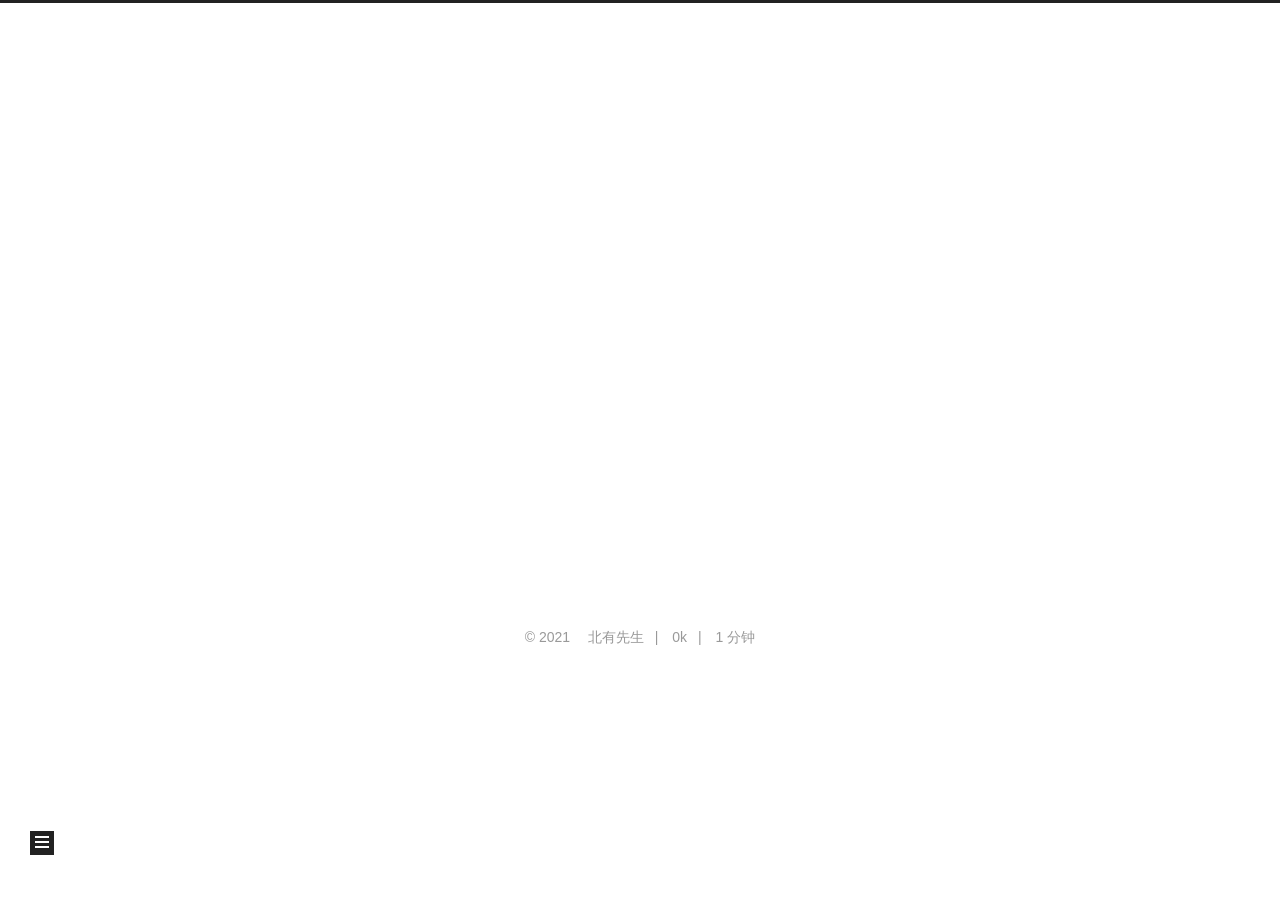
==== commit 27698746: "Site updated: 2021-03-26 15:46:50" ====
--- a/index.html
+++ b/index.html
@@ -1,5 +1,5 @@
 <!DOCTYPE html>
-<html lang="zh-Hans">
+<html lang="zh-CN">
 <head>
   <meta charset="UTF-8">
 <meta name="viewport" content="width=device-width, initial-scale=1, maximum-scale=2">
@@ -26,7 +26,7 @@
 <meta property="og:url" content="https://chuanbei32.github.io/index.html">
 <meta property="og:site_name" content="安乐">
 <meta property="og:description" content="吾生也有涯，而知也无涯。以有涯随无涯，殆已！已而为知者，殆而已矣！">
-<meta property="og:locale">
+<meta property="og:locale" content="zh_CN">
 <meta property="article:author" content="北有先生">
 <meta name="twitter:card" content="summary">
 
@@ -39,7 +39,7 @@
     sidebar: "",
     isHome : true,
     isPost : false,
-    lang   : 'zh-Hans'
+    lang   : 'zh-CN'
   };
 </script>
 
@@ -83,7 +83,7 @@
     <header class="header" itemscope itemtype="http://schema.org/WPHeader">
       <div class="header-inner"><div class="site-brand-container">
   <div class="site-nav-toggle">
-    <div class="toggle" aria-label="تشغيل شريط التصفح">
+    <div class="toggle" aria-label="切换导航栏">
       <span class="toggle-line toggle-line-first"></span>
       <span class="toggle-line toggle-line-middle"></span>
       <span class="toggle-line toggle-line-last"></span>
@@ -112,22 +112,22 @@
   <ul id="menu" class="main-menu menu">
         <li class="menu-item menu-item-home">
 
-    <a href="/" rel="section"><i class="fa fa-home fa-fw"></i>Home</a>
+    <a href="/" rel="section"><i class="fa fa-home fa-fw"></i>首页</a>
 
   </li>
         <li class="menu-item menu-item-tags">
 
-    <a href="/tags/" rel="section"><i class="fa fa-tags fa-fw"></i>الوسوم</a>
+    <a href="/tags/" rel="section"><i class="fa fa-tags fa-fw"></i>标签</a>
 
   </li>
         <li class="menu-item menu-item-categories">
 
-    <a href="/categories/" rel="section"><i class="fa fa-th fa-fw"></i>التصنيفات</a>
+    <a href="/categories/" rel="section"><i class="fa fa-th fa-fw"></i>分类</a>
 
   </li>
         <li class="menu-item menu-item-archives">
 
-    <a href="/archives/" rel="section"><i class="fa fa-archive fa-fw"></i>الأرشيفات</a>
+    <a href="/archives/" rel="section"><i class="fa fa-archive fa-fw"></i>归档</a>
 
   </li>
         <li class="menu-item menu-item-guestbook">
@@ -161,7 +161,7 @@
       
   
   
-  <article itemscope itemtype="http://schema.org/Article" class="post-block" lang="zh-Hans">
+  <article itemscope itemtype="http://schema.org/Article" class="post-block" lang="zh-CN">
     <link itemprop="mainEntityOfPage" href="https://chuanbei32.github.io/2021/03/26/test/">
 
     <span hidden itemprop="author" itemscope itemtype="http://schema.org/Person">
@@ -184,29 +184,36 @@
               <span class="post-meta-item-icon">
                 <i class="far fa-calendar"></i>
               </span>
-              <span class="post-meta-item-text">نُشر في</span>
+              <span class="post-meta-item-text">发表于</span>
               
 
-              <time title="أُنشأ: 2021-03-26 12:06:59 / عُدل: 12:26:24" itemprop="dateCreated datePublished" datetime="2021-03-26T12:06:59+08:00">2021-03-26</time>
+              <time title="创建时间：2021-03-26 12:06:59 / 修改时间：12:26:24" itemprop="dateCreated datePublished" datetime="2021-03-26T12:06:59+08:00">2021-03-26</time>
             </span>
             <span class="post-meta-item">
               <span class="post-meta-item-icon">
                 <i class="far fa-folder"></i>
               </span>
-              <span class="post-meta-item-text">في</span>
+              <span class="post-meta-item-text">分类于</span>
                 <span itemprop="about" itemscope itemtype="http://schema.org/Thing">
                   <a href="/categories/web%E5%89%8D%E7%AB%AF/" itemprop="url" rel="index"><span itemprop="name">web前端</span></a>
                 </span>
             </span>
 
           
+            <span id="/2021/03/26/test/" class="post-meta-item leancloud_visitors" data-flag-title="test" title="阅读次数">
+              <span class="post-meta-item-icon">
+                <i class="fa fa-eye"></i>
+              </span>
+              <span class="post-meta-item-text">阅读次数：</span>
+              <span class="leancloud-visitors-count"></span>
+            </span>
   
   <span class="post-meta-item">
     
       <span class="post-meta-item-icon">
         <i class="far fa-comment"></i>
       </span>
-      <span class="post-meta-item-text">Valine: </span>
+      <span class="post-meta-item-text">Valine：</span>
     
     <a title="valine" href="/2021/03/26/test/#valine-comments" itemprop="discussionUrl">
       <span class="post-comments-count valine-comment-count" data-xid="/2021/03/26/test/" itemprop="commentCount"></span>
@@ -214,19 +221,19 @@
   </span>
   
   
-            <span class="post-meta-item" title="عدد الحروف في المقال">
+            <span class="post-meta-item" title="本文字数">
               <span class="post-meta-item-icon">
                 <i class="far fa-file-word"></i>
               </span>
-                <span class="post-meta-item-text">عدد الحروف في المقال: </span>
+                <span class="post-meta-item-text">本文字数：</span>
               <span>8</span>
             </span>
-            <span class="post-meta-item" title="زمن القراءة">
+            <span class="post-meta-item" title="阅读时长">
               <span class="post-meta-item-icon">
                 <i class="far fa-clock"></i>
               </span>
-                <span class="post-meta-item-text">زمن القراءة &asymp;</span>
-              <span>1 دقائق.</span>
+                <span class="post-meta-item-text">阅读时长 &asymp;</span>
+              <span>1 分钟</span>
             </span>
 
         </div>
@@ -297,10 +304,10 @@
 
       <ul class="sidebar-nav motion-element">
         <li class="sidebar-nav-toc">
-          المحتويات
+          文章目录
         </li>
         <li class="sidebar-nav-overview">
-          عام
+          站点概览
         </li>
       </ul>
 
@@ -320,20 +327,20 @@
           <a href="/archives/">
         
           <span class="site-state-item-count">1</span>
-          <span class="site-state-item-name">المقالات</span>
+          <span class="site-state-item-name">日志</span>
         </a>
       </div>
       <div class="site-state-item site-state-categories">
             <a href="/categories/">
           
         <span class="site-state-item-count">1</span>
-        <span class="site-state-item-name">التصنيفات</span></a>
+        <span class="site-state-item-name">分类</span></a>
       </div>
       <div class="site-state-item site-state-tags">
             <a href="/tags/">
           
         <span class="site-state-item-count">3</span>
-        <span class="site-state-item-name">الوسوم</span></a>
+        <span class="site-state-item-name">标签</span></a>
       </div>
   </nav>
 </div>
@@ -379,12 +386,12 @@
     <span class="post-meta-item-icon">
       <i class="fa fa-chart-area"></i>
     </span>
-    <span title="مُجمل عدد الحروف">0k</span>
+    <span title="站点总字数">0k</span>
     <span class="post-meta-divider">|</span>
     <span class="post-meta-item-icon">
       <i class="fa fa-coffee"></i>
     </span>
-    <span title="مُجمل زمن القراءة">1 دقائق.</span>
+    <span title="站点阅读时长">1 分钟</span>
 </div>
 
         
@@ -397,6 +404,92 @@
 
 
 
+<script>
+  (function() {
+    function leancloudSelector(url) {
+      url = encodeURI(url);
+      return document.getElementById(url).querySelector('.leancloud-visitors-count');
+    }
+
+    function addCount(Counter) {
+      var visitors = document.querySelector('.leancloud_visitors');
+      var url = decodeURI(visitors.id);
+      var title = visitors.dataset.flagTitle;
+
+      Counter('get', '/classes/Counter?where=' + encodeURIComponent(JSON.stringify({ url })))
+        .then(response => response.json())
+        .then(({ results }) => {
+          if (results.length > 0) {
+            var counter = results[0];
+            leancloudSelector(url).innerText = counter.time + 1;
+            Counter('put', '/classes/Counter/' + counter.objectId, { time: { '__op': 'Increment', 'amount': 1 } })
+              .catch(error => {
+                console.error('Failed to save visitor count', error);
+              });
+          } else {
+              leancloudSelector(url).innerText = 'Counter not initialized! More info at console err msg.';
+              console.error('ATTENTION! LeanCloud counter has security bug, see how to solve it here: https://github.com/theme-next/hexo-leancloud-counter-security. \n However, you can still use LeanCloud without security, by setting `security` option to `false`.');
+            
+          }
+        })
+        .catch(error => {
+          console.error('LeanCloud Counter Error', error);
+        });
+    }
+
+    function showTime(Counter) {
+      var visitors = document.querySelectorAll('.leancloud_visitors');
+      var entries = [...visitors].map(element => {
+        return decodeURI(element.id);
+      });
+
+      Counter('get', '/classes/Counter?where=' + encodeURIComponent(JSON.stringify({ url: { '$in': entries } })))
+        .then(response => response.json())
+        .then(({ results }) => {
+          for (let url of entries) {
+            let target = results.find(item => item.url === url);
+            leancloudSelector(url).innerText = target ? target.time : 0;
+          }
+        })
+        .catch(error => {
+          console.error('LeanCloud Counter Error', error);
+        });
+    }
+
+    let { app_id, app_key, server_url } = {"enable":true,"app_id":"jxWaAfi8HRlfcB7W1ypV9zBy-MdYXbMMI","app_key":"oFCwCe83ud1SUJzNHkHl3XIV","server_url":null,"security":true};
+    function fetchData(api_server) {
+      var Counter = (method, url, data) => {
+        return fetch(`${api_server}/1.1${url}`, {
+          method,
+          headers: {
+            'X-LC-Id'     : app_id,
+            'X-LC-Key'    : app_key,
+            'Content-Type': 'application/json',
+          },
+          body: JSON.stringify(data)
+        });
+      };
+      if (CONFIG.page.isPost) {
+        if (CONFIG.hostname !== location.hostname) return;
+        addCount(Counter);
+      } else if (document.querySelectorAll('.post-title-link').length >= 1) {
+        showTime(Counter);
+      }
+    }
+
+    let api_server = app_id.slice(-9) !== '-MdYXbMMI' ? server_url : `https://${app_id.slice(0, 8).toLowerCase()}.api.lncldglobal.com`;
+
+    if (api_server) {
+      fetchData(api_server);
+    } else {
+      fetch('https://app-router.leancloud.cn/2/route?appId=' + app_id)
+        .then(response => response.json())
+        .then(({ api_server }) => {
+          fetchData('https://' + api_server);
+        });
+    }
+  })();
+</script>
 
 
       </div>
--- a/css/main.css
+++ b/css/main.css
@@ -1168,7 +1168,7 @@
 }
 .links-of-author a::before,
 .links-of-author span.exturl::before {
-  background: #88ff8b;
+  background: #49a29a;
   border-radius: 50%;
   content: ' ';
   display: inline-block;
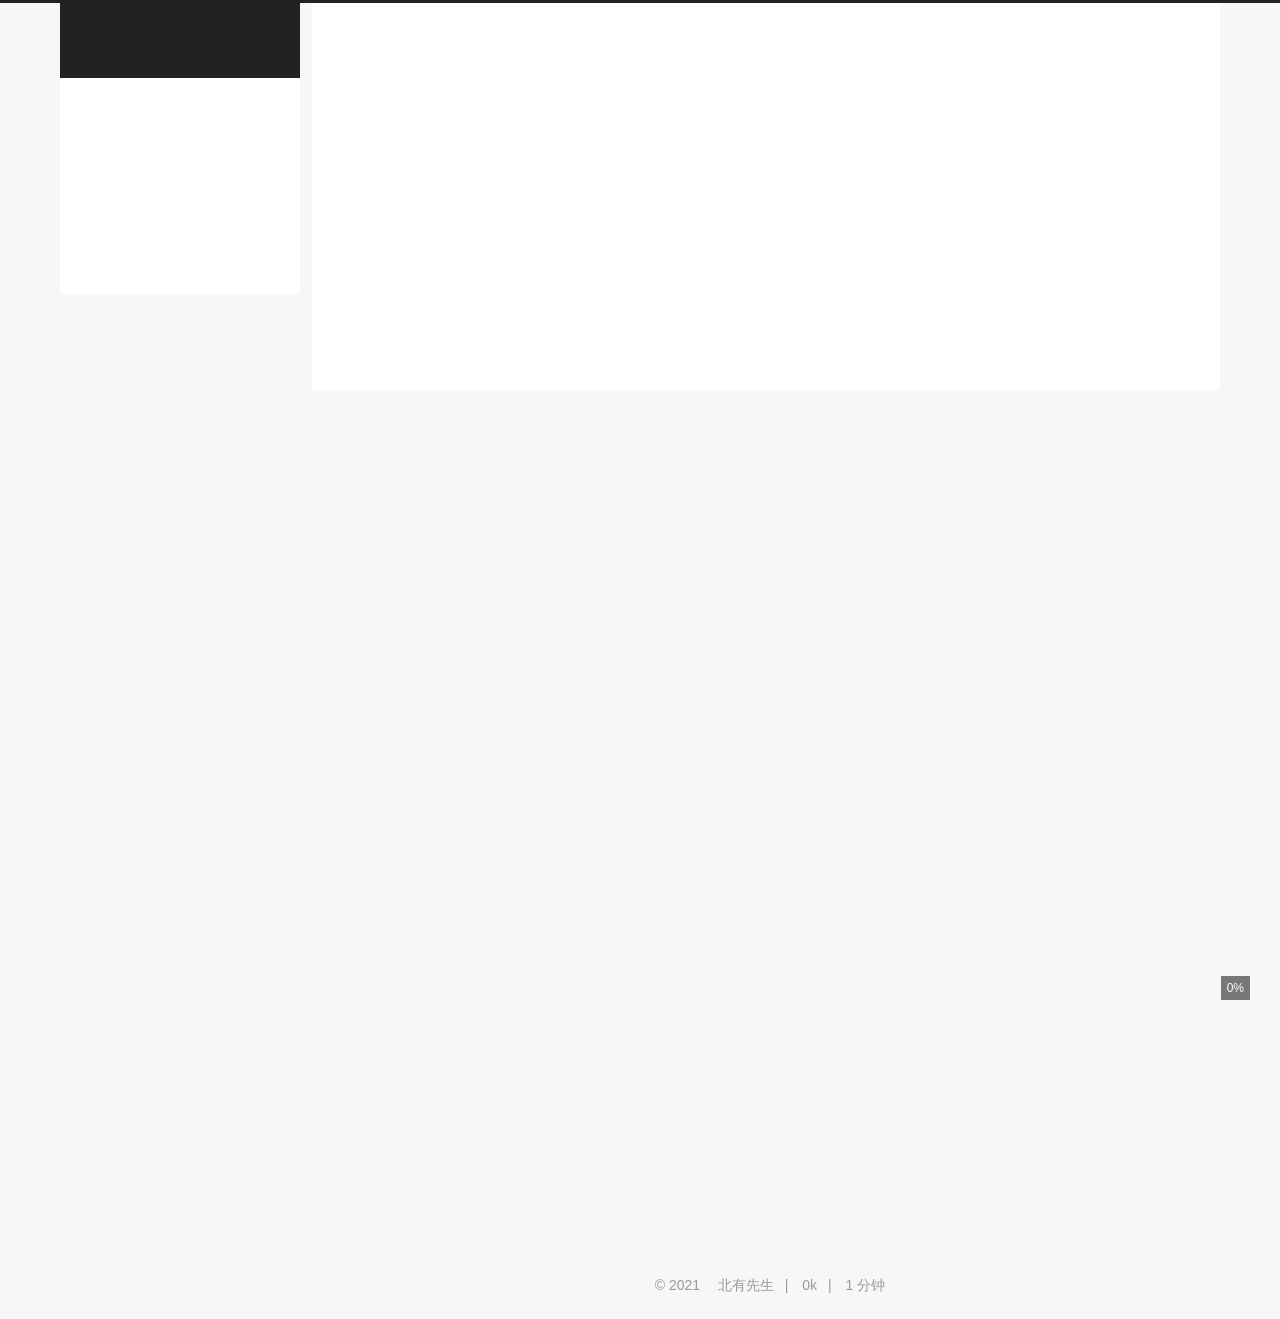
==== commit dddbb971: "Site updated: 2021-03-26 16:00:32" ====
--- a/index.html
+++ b/index.html
@@ -17,7 +17,7 @@
 
 <script id="hexo-configurations">
     var NexT = window.NexT || {};
-    var CONFIG = {"hostname":"chuanbei32.github.io","root":"/","scheme":"Muse","version":"7.8.0","exturl":false,"sidebar":{"position":"left","display":"post","padding":18,"offset":12,"onmobile":false},"copycode":{"enable":false,"show_result":false,"style":null},"back2top":{"enable":true,"sidebar":false,"scrollpercent":true},"bookmark":{"enable":false,"color":"#222","save":"auto"},"fancybox":false,"mediumzoom":false,"lazyload":false,"pangu":false,"comments":{"style":"tabs","active":"valine","storage":true,"lazyload":false,"nav":null,"activeClass":"valine"},"algolia":{"hits":{"per_page":10},"labels":{"input_placeholder":"Search for Posts","hits_empty":"We didn't find any results for the search: ${query}","hits_stats":"${hits} results found in ${time} ms"}},"localsearch":{"enable":false,"trigger":"auto","top_n_per_article":1,"unescape":false,"preload":false},"motion":{"enable":true,"async":false,"transition":{"post_block":"fadeIn","post_header":"slideDownIn","post_body":"slideDownIn","coll_header":"slideLeftIn","sidebar":"slideUpIn"}}};
+    var CONFIG = {"hostname":"chuanbei32.github.io","root":"/","scheme":"Pisces","version":"7.8.0","exturl":false,"sidebar":{"position":"left","display":"post","padding":18,"offset":12,"onmobile":false},"copycode":{"enable":false,"show_result":false,"style":null},"back2top":{"enable":true,"sidebar":false,"scrollpercent":true},"bookmark":{"enable":false,"color":"#222","save":"auto"},"fancybox":false,"mediumzoom":false,"lazyload":false,"pangu":false,"comments":{"style":"tabs","active":"valine","storage":true,"lazyload":false,"nav":null,"activeClass":"valine"},"algolia":{"hits":{"per_page":10},"labels":{"input_placeholder":"Search for Posts","hits_empty":"We didn't find any results for the search: ${query}","hits_stats":"${hits} results found in ${time} ms"}},"localsearch":{"enable":false,"trigger":"auto","top_n_per_article":1,"unescape":false,"preload":false},"motion":{"enable":true,"async":false,"transition":{"post_block":"fadeIn","post_header":"slideDownIn","post_body":"slideDownIn","coll_header":"slideLeftIn","sidebar":"slideUpIn"}}};
   </script>
 
   <meta name="description" content="吾生也有涯，而知也无涯。以有涯随无涯，殆已！已而为知者，殆而已矣！">
@@ -427,9 +427,14 @@
                 console.error('Failed to save visitor count', error);
               });
           } else {
-              leancloudSelector(url).innerText = 'Counter not initialized! More info at console err msg.';
-              console.error('ATTENTION! LeanCloud counter has security bug, see how to solve it here: https://github.com/theme-next/hexo-leancloud-counter-security. \n However, you can still use LeanCloud without security, by setting `security` option to `false`.');
-            
+              Counter('post', '/classes/Counter', { title, url, time: 1 })
+                .then(response => response.json())
+                .then(() => {
+                  leancloudSelector(url).innerText = 1;
+                })
+                .catch(error => {
+                  console.error('Failed to create', error);
+                });
           }
         })
         .catch(error => {
@@ -456,7 +461,7 @@
         });
     }
 
-    let { app_id, app_key, server_url } = {"enable":true,"app_id":"jxWaAfi8HRlfcB7W1ypV9zBy-MdYXbMMI","app_key":"oFCwCe83ud1SUJzNHkHl3XIV","server_url":null,"security":true};
+    let { app_id, app_key, server_url } = {"enable":true,"app_id":"jxWaAfi8HRlfcB7W1ypV9zBy-MdYXbMMI","app_key":"oFCwCe83ud1SUJzNHkHl3XIV","server_url":null,"security":false};
     function fetchData(api_server) {
       var Counter = (method, url, data) => {
         return fetch(`${api_server}/1.1${url}`, {
@@ -506,7 +511,7 @@
 <script src="/js/motion.js"></script>
 
 
-<script src="/js/schemes/muse.js"></script>
+<script src="/js/schemes/pisces.js"></script>
 
 
 <script src="/js/next-boot.js"></script>
--- a/css/main.css
+++ b/css/main.css
@@ -1,5 +1,5 @@
 :root {
-  --body-bg-color: #fff;
+  --body-bg-color: #f5f7f9;
   --content-bg-color: #fff;
   --card-bg-color: #f5f5f5;
   --text-color: #555;
@@ -11,11 +11,11 @@
   --table-row-odd-bg-color: #f9f9f9;
   --table-row-hover-bg-color: #f5f5f5;
   --menu-item-bg-color: #f5f5f5;
-  --btn-default-bg: #222;
-  --btn-default-color: #fff;
-  --btn-default-border-color: #222;
-  --btn-default-hover-bg: #fff;
-  --btn-default-hover-color: #222;
+  --btn-default-bg: #fff;
+  --btn-default-color: #555;
+  --btn-default-border-color: #555;
+  --btn-default-hover-bg: #222;
+  --btn-default-hover-color: #fff;
   --btn-default-hover-border-color: #222;
 }
 html {
@@ -314,7 +314,7 @@
 .btn {
   background: var(--btn-default-bg);
   border: 2px solid var(--btn-default-border-color);
-  border-radius: 0;
+  border-radius: 2px;
   color: var(--btn-default-color);
   display: inline-block;
   font-size: 0.875em;
@@ -921,16 +921,16 @@
 }
 .main-inner {
   margin: 0 auto;
-  width: 700px;
+  width: calc(100% - 20px);
 }
 @media (min-width: 1200px) {
   .main-inner {
-    width: 800px;
+    width: 1160px;
   }
 }
 @media (min-width: 1600px) {
   .main-inner {
-    width: 900px;
+    width: 73%;
   }
 }
 @media (max-width: 767px) {
@@ -943,16 +943,16 @@
 }
 .header-inner {
   margin: 0 auto;
-  width: 700px;
+  width: calc(100% - 20px);
 }
 @media (min-width: 1200px) {
   .header-inner {
-    width: 800px;
+    width: 1160px;
   }
 }
 @media (min-width: 1600px) {
   .header-inner {
-    width: 900px;
+    width: 73%;
   }
 }
 .site-brand-container {
@@ -991,7 +991,7 @@
   margin: 0;
 }
 .site-subtitle {
-  color: #999;
+  color: #ddd;
   font-size: 0.8125em;
   margin: 10px 0;
 }
@@ -1136,22 +1136,22 @@
   display: inline-block;
 }
 .site-author-image {
-  border: 2px solid #333;
+  border: 1px solid #eee;
   display: block;
   margin: 0 auto;
-  max-width: 96px;
+  max-width: 120px;
   padding: 2px;
 }
 .site-author-name {
-  color: #f5f5f5;
-  font-weight: normal;
-  margin: 5px 0 0;
+  color: var(--text-color);
+  font-weight: 600;
+  margin: 0;
   text-align: center;
 }
 .site-description {
   color: #999;
-  font-size: 1em;
-  margin-top: 5px;
+  font-size: 0.8125em;
+  margin-top: 0;
   text-align: center;
 }
 .links-of-author {
@@ -1168,7 +1168,7 @@
 }
 .links-of-author a::before,
 .links-of-author span.exturl::before {
-  background: #49a29a;
+  background: #ff2fff;
   border-radius: 50%;
   content: ' ';
   display: inline-block;
@@ -1246,7 +1246,7 @@
 }
 .sidebar-nav li {
   border-bottom: 1px solid transparent;
-  color: #666;
+  color: var(--text-color);
   cursor: pointer;
   display: inline-block;
   font-size: 0.875em;
@@ -1255,14 +1255,14 @@
   margin-left: 10px;
 }
 .sidebar-nav li:hover {
-  color: #f5f5f5;
+  color: #fc6423;
 }
 .sidebar-nav .sidebar-nav-active {
-  border-bottom-color: #87daff;
-  color: #87daff;
+  border-bottom-color: #fc6423;
+  color: #fc6423;
 }
 .sidebar-nav .sidebar-nav-active:hover {
-  color: #87daff;
+  color: #fc6423;
 }
 .sidebar-panel {
   display: none;
@@ -1291,7 +1291,7 @@
   }
 }
 .sidebar-toggle:hover .toggle-line {
-  background: #87daff;
+  background: #fc6423;
 }
 .post-toc {
   font-size: 0.875em;
@@ -1330,14 +1330,14 @@
   display: block;
 }
 .post-toc .nav .active > a {
-  border-bottom-color: #87daff;
-  color: #87daff;
+  border-bottom-color: #fc6423;
+  color: #fc6423;
 }
 .post-toc .nav .active-current > a {
-  color: #87daff;
+  color: #fc6423;
 }
 .post-toc .nav .active-current > a:hover {
-  color: #87daff;
+  color: #fc6423;
 }
 .site-state {
   display: flex;
@@ -1352,20 +1352,20 @@
   padding: 0 15px;
 }
 .site-state-item:not(:first-child) {
-  border-left: 1px solid #333;
+  border-left: 1px solid #eee;
 }
 .site-state-item a {
   border-bottom: none;
 }
 .site-state-item-count {
   display: block;
-  font-size: 1.25em;
+  font-size: 1em;
   font-weight: 600;
   text-align: center;
 }
 .site-state-item-name {
-  color: inherit;
-  font-size: 0.875em;
+  color: #999;
+  font-size: 0.8125em;
 }
 .footer {
   color: #999;
@@ -1382,16 +1382,16 @@
   box-sizing: border-box;
   margin: 0 auto;
   text-align: center;
-  width: 700px;
+  width: calc(100% - 20px);
 }
 @media (min-width: 1200px) {
   .footer-inner {
-    width: 800px;
+    width: 1160px;
   }
 }
 @media (min-width: 1600px) {
   .footer-inner {
-    width: 900px;
+    width: 73%;
   }
 }
 .languages {
@@ -1489,7 +1489,7 @@
   color: #fff;
   cursor: pointer;
   left: 30px;
-  opacity: 1;
+  opacity: 0.6;
   padding: 0 6px;
   position: fixed;
   transition-property: bottom;
@@ -1497,10 +1497,10 @@
   width: initial;
 }
 .back-to-top:hover {
-  color: #87daff;
+  color: #fc6423;
 }
 .back-to-top.back-to-top-on {
-  bottom: 19px;
+  bottom: 30px;
 }
 @media (max-width: 991px) {
   .back-to-top {
@@ -2138,151 +2138,301 @@
 .tag-cloud a:hover {
   color: var(--link-hover-color) !important;
 }
-@media (max-width: 767px) {
-  .header-inner,
-  .main-inner,
+.header {
+  margin: 0 auto;
+  position: relative;
+  width: calc(100% - 20px);
+}
+@media (min-width: 1200px) {
+  .header {
+    width: 1160px;
+  }
+}
+@media (min-width: 1600px) {
+  .header {
+    width: 73%;
+  }
+}
+@media (max-width: 991px) {
+  .header {
+    width: auto;
+  }
+}
+.header-inner {
+  background: var(--content-bg-color);
+  border-radius: initial;
+  box-shadow: initial;
+  overflow: hidden;
+  padding: 0;
+  position: absolute;
+  top: 0;
+  width: 240px;
+}
+@media (min-width: 1200px) {
+  .header-inner {
+    width: 240px;
+  }
+}
+@media (max-width: 991px) {
+  .header-inner {
+    border-radius: initial;
+    position: relative;
+    width: auto;
+  }
+}
+.main-inner {
+  align-items: flex-start;
+  display: flex;
+  justify-content: space-between;
+  flex-direction: row-reverse;
+}
+@media (max-width: 991px) {
+  .main-inner {
+    width: auto;
+  }
+}
+.content-wrap {
+  background: var(--content-bg-color);
+  border-radius: initial;
+  box-shadow: initial;
+  box-sizing: border-box;
+  padding: 40px;
+  width: calc(100% - 252px);
+}
+@media (max-width: 991px) {
+  .content-wrap {
+    border-radius: initial;
+    padding: 20px;
+    width: 100%;
+  }
+}
+.footer-inner {
+  padding-left: 260px;
+}
+.back-to-top {
+  left: auto;
+  right: 30px;
+}
+@media (max-width: 991px) {
+  .back-to-top {
+    right: 20px;
+  }
+}
+@media (max-width: 991px) {
   .footer-inner {
+    padding-left: 0;
+    padding-right: 0;
     width: auto;
   }
 }
-.header-inner {
-  padding-top: 100px;
-}
-@media (max-width: 767px) {
-  .header-inner {
-    padding-top: 50px;
-  }
-}
-.main-inner {
-  padding-bottom: 60px;
-}
-.content {
-  padding-top: 70px;
-}
-@media (max-width: 767px) {
-  .content {
-    padding-top: 35px;
-  }
-}
-embed {
+.site-brand-container {
+  background: #222;
+}
+@media (max-width: 991px) {
+  .site-brand-container {
+    box-shadow: 0 0 16px rgba(0,0,0,0.5);
+  }
+}
+.site-meta {
+  padding: 20px 0;
+}
+.brand {
+  padding: 0;
+}
+.site-subtitle {
+  margin: 10px 10px 0;
+}
+.custom-logo-image {
+  margin-top: 20px;
+}
+@media (max-width: 991px) {
+  .custom-logo-image {
+    display: none;
+  }
+}
+@media (min-width: 768px) and (max-width: 991px) {
+  .site-nav-toggle,
+  .site-nav-right {
+    display: flex;
+    flex-direction: column;
+    justify-content: center;
+  }
+}
+.site-nav-toggle .toggle,
+.site-nav-right .toggle {
+  color: #fff;
+}
+.site-nav-toggle .toggle .toggle-line,
+.site-nav-right .toggle .toggle-line {
+  background: #fff;
+}
+@media (min-width: 768px) and (max-width: 991px) {
+  .site-nav {
+    display: none;
+  }
+}
+.menu .menu-item {
   display: block;
-  margin: 0 auto 25px auto;
-}
-.custom-logo .site-meta-headline {
-  text-align: center;
-}
-.custom-logo .site-title {
-  color: #222;
-  margin: 10px auto 0;
-}
-.custom-logo .site-title a {
-  border: 0;
-}
-.custom-logo-image {
-  background: #fff;
-  margin: 0 auto;
-  max-width: 150px;
-  padding: 5px;
-}
-.brand {
-  background: var(--btn-default-bg);
-}
-@media (max-width: 767px) {
-  .site-nav {
-    border-bottom: 1px solid #ddd;
-    border-top: 1px solid #ddd;
-    left: 0;
-    margin: 0;
-    padding: 0;
-    width: 100%;
-  }
-}
-@media (max-width: 767px) {
-  .menu {
-    text-align: left;
-  }
-}
-.menu-item-active a,
-.menu .menu-item a:hover,
-.menu .menu-item span.exturl:hover {
-  background: transparent;
-  border-bottom: 1px solid var(--link-hover-color) !important;
-}
-@media (max-width: 767px) {
-  .menu-item-active a,
-  .menu .menu-item a:hover,
-  .menu .menu-item span.exturl:hover {
-    border-bottom: 1px dotted #ddd !important;
-  }
-}
-@media (max-width: 767px) {
-  .menu .menu-item {
-    margin: 0 10px;
-  }
+  margin: 0;
 }
 .menu .menu-item a,
 .menu .menu-item span.exturl {
-  border-bottom: 1px solid transparent;
-}
-@media (max-width: 767px) {
-  .menu .menu-item a,
-  .menu .menu-item span.exturl {
-    padding: 5px 10px;
-  }
-}
-@media (min-width: 768px) {
-  .menu .menu-item .fa,
-  .menu .menu-item .fab,
-  .menu .menu-item .far,
-  .menu .menu-item .fas {
-    display: block;
-    line-height: 2;
-    margin-right: 0;
-    width: 100%;
+  padding: 5px 20px;
+  position: relative;
+  text-align: left;
+  transition-property: background-color;
+}
+@media (max-width: 991px) {
+  .menu .menu-item.menu-item-search {
+    display: none;
   }
 }
 .menu .menu-item .badge {
-  background: #eee;
-  padding: 1px 4px;
+  background: #ccc;
+  border-radius: 10px;
+  color: #fff;
+  float: right;
+  padding: 2px 5px;
+  text-shadow: 1px 1px 0 rgba(0,0,0,0.1);
+  vertical-align: middle;
+}
+.main-menu .menu-item-active a::after {
+  background: #bbb;
+  border-radius: 50%;
+  content: ' ';
+  height: 6px;
+  margin-top: -3px;
+  position: absolute;
+  right: 15px;
+  top: 50%;
+  width: 6px;
 }
 .sub-menu {
-  margin: 10px 0;
+  background: var(--content-bg-color);
+  border-bottom: 1px solid #ddd;
+  margin: 0;
+  padding: 6px 0;
 }
 .sub-menu .menu-item {
   display: inline-block;
 }
+.sub-menu .menu-item a,
+.sub-menu .menu-item span.exturl {
+  background: transparent;
+  margin: 5px 10px;
+  padding: initial;
+}
+.sub-menu .menu-item a:hover,
+.sub-menu .menu-item span.exturl:hover {
+  background: transparent;
+  color: #fc6423;
+}
+.sub-menu .menu-item-active a {
+  border-bottom-color: #fc6423;
+  color: #fc6423;
+}
+.sub-menu .menu-item-active a:hover {
+  border-bottom-color: #fc6423;
+}
 .sidebar {
-  left: -320px;
-}
-.sidebar.sidebar-active {
-  left: 0;
-}
-.sidebar {
-  width: 320px;
-  z-index: 1200;
-  transition-delay: 0s;
-  transition-duration: 0.2s;
-  transition-timing-function: ease-out;
-}
-.sidebar a,
-.sidebar span.exturl {
-  border-bottom-color: #555;
-  color: #999;
-}
-.sidebar a:hover,
-.sidebar span.exturl:hover {
-  border-bottom-color: #eee;
-  color: #eee;
-}
-.links-of-blogroll-item {
-  padding: 2px 10px;
-}
-.links-of-blogroll-item a,
-.links-of-blogroll-item span.exturl {
+  background: var(--body-bg-color);
+  box-shadow: none;
+  margin-top: 100%;
+  position: static;
+  width: 240px;
+}
+@media (max-width: 991px) {
+  .sidebar {
+    display: none;
+  }
+}
+.sidebar-toggle {
+  display: none;
+}
+.sidebar-inner {
+  background: var(--content-bg-color);
+  border-radius: initial;
+  box-shadow: initial;
+  box-sizing: border-box;
+  color: var(--text-color);
+  width: 240px;
+  opacity: 0;
+}
+.sidebar-inner.affix {
+  position: fixed;
+  top: 12px;
+}
+.sidebar-inner.affix-bottom {
+  position: absolute;
+}
+.site-state-item {
+  padding: 0 10px;
+}
+.sidebar-button {
+  border-bottom: 1px dotted #ccc;
+  border-top: 1px dotted #ccc;
+  margin-top: 10px;
+  text-align: center;
+}
+.sidebar-button a {
+  border: 0;
+  color: #fc6423;
+  display: block;
+}
+.sidebar-button a:hover {
+  background: none;
+  border: 0;
+  color: #e34603;
+}
+.sidebar-button a:hover .fa,
+.sidebar-button a:hover .fab,
+.sidebar-button a:hover .far,
+.sidebar-button a:hover .fas {
+  color: #e34603;
+}
+.links-of-author {
+  display: flex;
+  flex-wrap: wrap;
+  margin-top: 10px;
+  justify-content: center;
+}
+.links-of-author-item {
+  margin: 5px 0 0;
+  width: 50%;
+}
+.links-of-author-item a,
+.links-of-author-item span.exturl {
   box-sizing: border-box;
   display: inline-block;
-  max-width: 280px;
+  margin-bottom: 0;
+  margin-right: 0;
+  max-width: 216px;
   overflow: hidden;
+  padding: 0 5px;
   text-overflow: ellipsis;
   white-space: nowrap;
 }
+.links-of-author-item a,
+.links-of-author-item span.exturl {
+  border-bottom: none;
+  display: block;
+  text-decoration: none;
+}
+.links-of-author-item a::before,
+.links-of-author-item span.exturl::before {
+  display: none;
+}
+.links-of-author-item a:hover,
+.links-of-author-item span.exturl:hover {
+  background: var(--body-bg-color);
+  border-radius: 4px;
+}
+.links-of-author-item .fa,
+.links-of-author-item .fab,
+.links-of-author-item .far,
+.links-of-author-item .fas {
+  margin-right: 2px;
+}
+.links-of-blogroll-item {
+  padding: 0;
+}
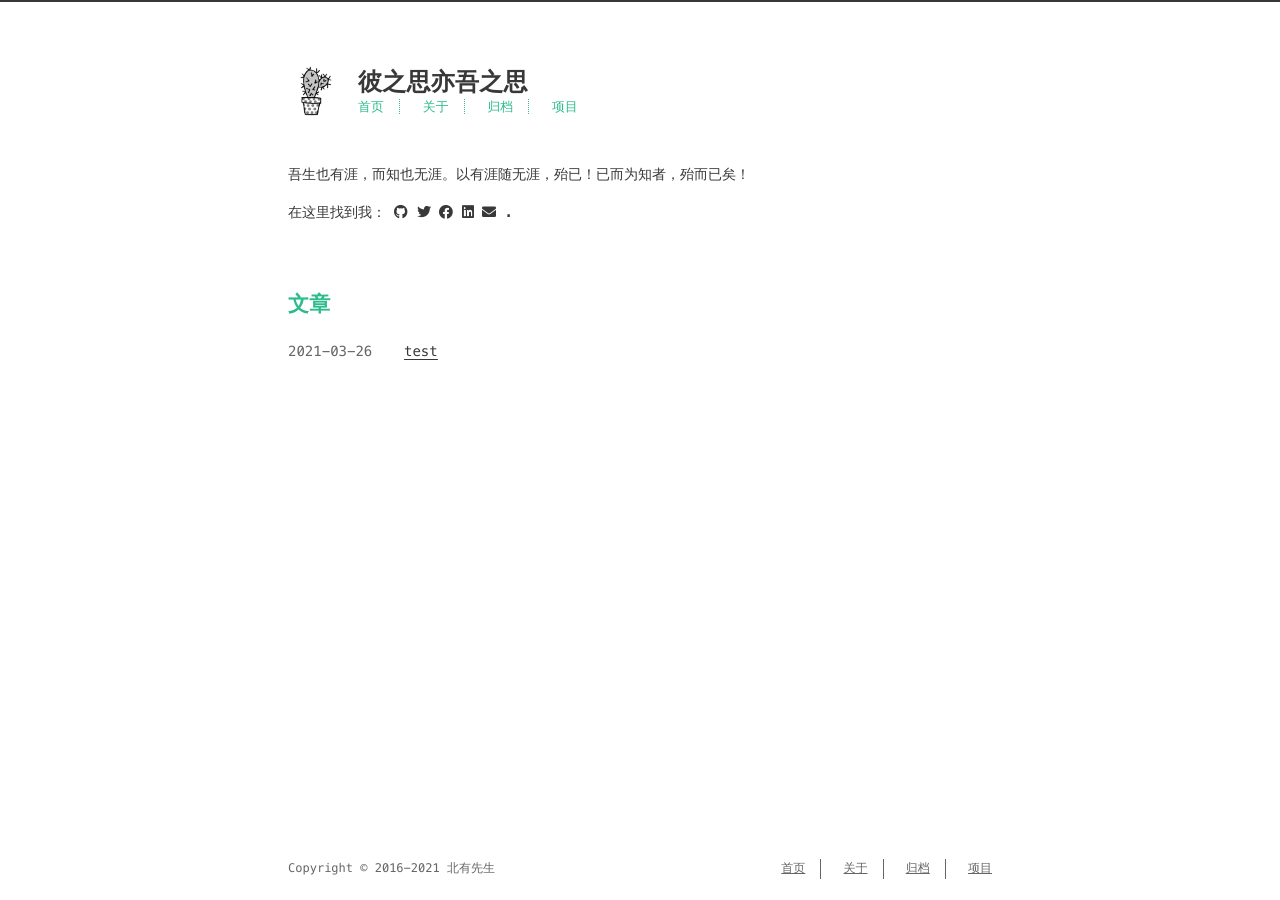
==== commit 567b80e8: "Site updated: 2021-04-09 09:56:55" ====
--- a/index.html
+++ b/index.html
@@ -1,572 +1,233 @@
 <!DOCTYPE html>
-<html lang="zh-CN">
+<html lang=zh>
 <head>
-  <meta charset="UTF-8">
-<meta name="viewport" content="width=device-width, initial-scale=1, maximum-scale=2">
-<meta name="theme-color" content="#222">
-<meta name="generator" content="Hexo 5.4.0">
-  <link rel="apple-touch-icon" sizes="180x180" href="/images/apple-touch-icon-next.png">
-  <link rel="icon" type="image/png" sizes="32x32" href="/images/favicon-32x32-next.png">
-  <link rel="icon" type="image/png" sizes="16x16" href="/images/favicon-16x16-next.png">
-  <link rel="mask-icon" href="/images/logo.svg" color="#222">
-
-<link rel="stylesheet" href="/css/main.css">
-
-
-<link rel="stylesheet" href="/lib/font-awesome/css/all.min.css">
-
-<script id="hexo-configurations">
-    var NexT = window.NexT || {};
-    var CONFIG = {"hostname":"chuanbei32.github.io","root":"/","scheme":"Pisces","version":"7.8.0","exturl":false,"sidebar":{"position":"left","display":"post","padding":18,"offset":12,"onmobile":false},"copycode":{"enable":false,"show_result":false,"style":null},"back2top":{"enable":true,"sidebar":false,"scrollpercent":true},"bookmark":{"enable":false,"color":"#222","save":"auto"},"fancybox":false,"mediumzoom":false,"lazyload":false,"pangu":false,"comments":{"style":"tabs","active":"valine","storage":true,"lazyload":false,"nav":null,"activeClass":"valine"},"algolia":{"hits":{"per_page":10},"labels":{"input_placeholder":"Search for Posts","hits_empty":"We didn't find any results for the search: ${query}","hits_stats":"${hits} results found in ${time} ms"}},"localsearch":{"enable":false,"trigger":"auto","top_n_per_article":1,"unescape":false,"preload":false},"motion":{"enable":true,"async":false,"transition":{"post_block":"fadeIn","post_header":"slideDownIn","post_body":"slideDownIn","coll_header":"slideLeftIn","sidebar":"slideUpIn"}}};
-  </script>
-
-  <meta name="description" content="吾生也有涯，而知也无涯。以有涯随无涯，殆已！已而为知者，殆而已矣！">
+    <!-- so meta -->
+    <meta charset="utf-8">
+    <meta http-equiv="X-UA-Compatible" content="IE=edge">
+    <meta name="HandheldFriendly" content="True">
+    <meta name="viewport" content="width=device-width, initial-scale=1, maximum-scale=5" />
+    <meta name="description" content="吾生也有涯，而知也无涯。以有涯随无涯，殆已！已而为知者，殆而已矣！">
 <meta property="og:type" content="website">
-<meta property="og:title" content="安乐">
+<meta property="og:title" content="彼之思亦吾之思">
 <meta property="og:url" content="https://chuanbei32.github.io/index.html">
-<meta property="og:site_name" content="安乐">
+<meta property="og:site_name" content="彼之思亦吾之思">
 <meta property="og:description" content="吾生也有涯，而知也无涯。以有涯随无涯，殆已！已而为知者，殆而已矣！">
 <meta property="og:locale" content="zh_CN">
 <meta property="article:author" content="北有先生">
 <meta name="twitter:card" content="summary">
-
-<link rel="canonical" href="https://chuanbei32.github.io/">
-
-
-<script id="page-configurations">
-  // https://hexo.io/docs/variables.html
-  CONFIG.page = {
-    sidebar: "",
-    isHome : true,
-    isPost : false,
-    lang   : 'zh-CN'
-  };
-</script>
-
-  <title>安乐</title>
-  
-
-
-
-
-
-
-  <noscript>
-  <style>
-  .use-motion .brand,
-  .use-motion .menu-item,
-  .sidebar-inner,
-  .use-motion .post-block,
-  .use-motion .pagination,
-  .use-motion .comments,
-  .use-motion .post-header,
-  .use-motion .post-body,
-  .use-motion .collection-header { opacity: initial; }
-
-  .use-motion .site-title,
-  .use-motion .site-subtitle {
-    opacity: initial;
-    top: initial;
-  }
-
-  .use-motion .logo-line-before i { left: initial; }
-  .use-motion .logo-line-after i { right: initial; }
-  </style>
-</noscript>
-
-</head>
-
-<body itemscope itemtype="http://schema.org/WebPage">
-  <div class="container use-motion">
-    <div class="headband"></div>
-
-    <header class="header" itemscope itemtype="http://schema.org/WPHeader">
-      <div class="header-inner"><div class="site-brand-container">
-  <div class="site-nav-toggle">
-    <div class="toggle" aria-label="切换导航栏">
-      <span class="toggle-line toggle-line-first"></span>
-      <span class="toggle-line toggle-line-middle"></span>
-      <span class="toggle-line toggle-line-last"></span>
+    
+    
+      
+        
+          <link rel="shortcut icon" href="/images/favicon.ico">
+        
+      
+      
+        
+          <link rel="icon" type="image/png" href="/images/favicon-192x192.png" sizes="192x192">
+        
+      
+      
+        
+          <link rel="apple-touch-icon" sizes="180x180" href="/images/apple-touch-icon.png">
+        
+      
+    
+    <!-- title -->
+    <title>彼之思亦吾之思</title>
+    <!-- styles -->
+    
+<link rel="stylesheet" href="/css/style.css">
+
+    <!-- persian styles -->
+    
+    <!-- rss -->
+    
+    
+<meta name="generator" content="Hexo 5.4.0"></head>
+
+<body class="max-width mx-auto px3 ltr">
+    
+    <div class="content index py4">
+        
+          <header id="header">
+  <a href="/">
+  
+    
+      <div id="logo" style="background-image: url(/images/logo.png);"></div>
+    
+  
+    <div id="title">
+      <h1>彼之思亦吾之思</h1>
     </div>
+  </a>
+  <div id="nav">
+    <ul>
+      <li class="icon">
+        <a href="#" aria-label="Menu"><i class="fas fa-bars fa-2x"></i></a>
+      </li>
+       
+        <li><a href="/">首页</a></li>
+       
+        <li><a href="/about/">关于</a></li>
+       
+        <li><a href="/archives/">归档</a></li>
+       
+        <li><a href="/projects_url">项目</a></li>
+      
+    </ul>
   </div>
-
-  <div class="site-meta">
-
-    <a href="/" class="brand" rel="start">
-      <span class="logo-line-before"><i></i></span>
-      <h1 class="site-title">安乐</h1>
-      <span class="logo-line-after"><i></i></span>
-    </a>
+</header>
+
+        
+        <section id="about">
+  
+    <p>吾生也有涯，而知也无涯。以有涯随无涯，殆已！已而为知者，殆而已矣！</p>
+
+  
+  
+    <p>
+      在这里找到我：
+      
+      
+      
+        
+          <a class="icon" target="_blank" rel="noopener" href="http://github.com/probberechts/cactus-dark" aria-label="github">
+            <i class="fab fa-github"></i><!--
+      ---></a><!--
+    ---><!--
+    --->  
+        
+      
+        
+          <a class="icon" target="_blank" rel="noopener" href="/" aria-label="twitter">
+            <i class="fab fa-twitter"></i><!--
+      ---></a><!--
+    ---><!--
+    --->  
+        
+      
+        
+          <a class="icon" target="_blank" rel="noopener" href="/" aria-label="facebook">
+            <i class="fab fa-facebook"></i><!--
+      ---></a><!--
+    ---><!--
+    --->  
+        
+      
+        
+          <a class="icon" target="_blank" rel="noopener" href="/" aria-label="linkedin">
+            <i class="fab fa-linkedin"></i><!--
+      ---></a><!--
+    ---><!--
+    --->   
+        
+      
+        
+          <a class="icon" target="_blank" rel="noopener" href="mailto:name@email.com" aria-label="mail">
+            <i class="fas fa-envelope"></i><!--
+      ---></a>
+        <!--
+    --->.
+        
+      
+    </p>
+  
+</section>
+
+<section id="writing">
+  <span class="h1"><a href="/archives/">文章</a></span>
+  
+  <ul class="post-list">
+    
+    
+      
+    
+    
+      <li class="post-item">
+        
+    <div class="meta">
+      
+        
+          <time datetime="2021-03-26T04:06:59.000Z" itemprop="datePublished">2021-03-26</time>
+        
+      
+    </div>
+
+
+        <span>
+    
+        <a class="" href="/2021/03/26/test/">test</a>
+    
+
+
+</span>
+      </li>
+    
+  </ul>
+  
+</section>
+
+
+
+        
+        <footer id="footer">
+  <div class="footer-left">
+    Copyright &copy;
+    
+    
+    2016-2021
+    北有先生
   </div>
-
-  <div class="site-nav-right">
-    <div class="toggle popup-trigger">
+  <div class="footer-right">
+    <nav>
+      <ul>
+         
+          <li><a href="/">首页</a></li>
+         
+          <li><a href="/about/">关于</a></li>
+         
+          <li><a href="/archives/">归档</a></li>
+         
+          <li><a href="/projects_url">项目</a></li>
+        
+      </ul>
+    </nav>
+  </div>
+</footer>
+
     </div>
-  </div>
-</div>
-
-
-
-
-<nav class="site-nav">
-  <ul id="menu" class="main-menu menu">
-        <li class="menu-item menu-item-home">
-
-    <a href="/" rel="section"><i class="fa fa-home fa-fw"></i>首页</a>
-
-  </li>
-        <li class="menu-item menu-item-tags">
-
-    <a href="/tags/" rel="section"><i class="fa fa-tags fa-fw"></i>标签</a>
-
-  </li>
-        <li class="menu-item menu-item-categories">
-
-    <a href="/categories/" rel="section"><i class="fa fa-th fa-fw"></i>分类</a>
-
-  </li>
-        <li class="menu-item menu-item-archives">
-
-    <a href="/archives/" rel="section"><i class="fa fa-archive fa-fw"></i>归档</a>
-
-  </li>
-        <li class="menu-item menu-item-guestbook">
-
-    <a href="/guestbook/" rel="section"><i class="fa fa-book fa-fw"></i>留言板</a>
-
-  </li>
-  </ul>
-</nav>
-
-
-
-
-</div>
-    </header>
-
-    
-  <div class="back-to-top">
-    <i class="fa fa-arrow-up"></i>
-    <span>0%</span>
-  </div>
-
-
-    <main class="main">
-      <div class="main-inner">
-        <div class="content-wrap">
-          
-
-          <div class="content index posts-expand">
-            
-      
-  
-  
-  <article itemscope itemtype="http://schema.org/Article" class="post-block" lang="zh-CN">
-    <link itemprop="mainEntityOfPage" href="https://chuanbei32.github.io/2021/03/26/test/">
-
-    <span hidden itemprop="author" itemscope itemtype="http://schema.org/Person">
-      <meta itemprop="image" content="/images/avatar.gif">
-      <meta itemprop="name" content="北有先生">
-      <meta itemprop="description" content="吾生也有涯，而知也无涯。以有涯随无涯，殆已！已而为知者，殆而已矣！">
-    </span>
-
-    <span hidden itemprop="publisher" itemscope itemtype="http://schema.org/Organization">
-      <meta itemprop="name" content="安乐">
-    </span>
-      <header class="post-header">
-        <h2 class="post-title" itemprop="name headline">
-          
-            <a href="/2021/03/26/test/" class="post-title-link" itemprop="url">test</a>
-        </h2>
-
-        <div class="post-meta">
-            <span class="post-meta-item">
-              <span class="post-meta-item-icon">
-                <i class="far fa-calendar"></i>
-              </span>
-              <span class="post-meta-item-text">发表于</span>
-              
-
-              <time title="创建时间：2021-03-26 12:06:59 / 修改时间：12:26:24" itemprop="dateCreated datePublished" datetime="2021-03-26T12:06:59+08:00">2021-03-26</time>
-            </span>
-            <span class="post-meta-item">
-              <span class="post-meta-item-icon">
-                <i class="far fa-folder"></i>
-              </span>
-              <span class="post-meta-item-text">分类于</span>
-                <span itemprop="about" itemscope itemtype="http://schema.org/Thing">
-                  <a href="/categories/web%E5%89%8D%E7%AB%AF/" itemprop="url" rel="index"><span itemprop="name">web前端</span></a>
-                </span>
-            </span>
-
-          
-            <span id="/2021/03/26/test/" class="post-meta-item leancloud_visitors" data-flag-title="test" title="阅读次数">
-              <span class="post-meta-item-icon">
-                <i class="fa fa-eye"></i>
-              </span>
-              <span class="post-meta-item-text">阅读次数：</span>
-              <span class="leancloud-visitors-count"></span>
-            </span>
-  
-  <span class="post-meta-item">
-    
-      <span class="post-meta-item-icon">
-        <i class="far fa-comment"></i>
-      </span>
-      <span class="post-meta-item-text">Valine：</span>
-    
-    <a title="valine" href="/2021/03/26/test/#valine-comments" itemprop="discussionUrl">
-      <span class="post-comments-count valine-comment-count" data-xid="/2021/03/26/test/" itemprop="commentCount"></span>
-    </a>
-  </span>
-  
-  
-            <span class="post-meta-item" title="本文字数">
-              <span class="post-meta-item-icon">
-                <i class="far fa-file-word"></i>
-              </span>
-                <span class="post-meta-item-text">本文字数：</span>
-              <span>8</span>
-            </span>
-            <span class="post-meta-item" title="阅读时长">
-              <span class="post-meta-item-icon">
-                <i class="far fa-clock"></i>
-              </span>
-                <span class="post-meta-item-text">阅读时长 &asymp;</span>
-              <span>1 分钟</span>
-            </span>
-
-        </div>
-      </header>
-
-    
-    
-    
-    <div class="post-body" itemprop="articleBody">
-
-      
-          <h1 id="我先来学习下"><a href="#我先来学习下" class="headerlink" title="我先来学习下"></a>我先来学习下</h1><h1 id="再来"><a href="#再来" class="headerlink" title="再来"></a>再来</h1>
-      
-    </div>
-
-    
-    
-    
-      <footer class="post-footer">
-        <div class="post-eof"></div>
-      </footer>
-  </article>
-  
-  
-  
-
-
-  
-
-
-
-          </div>
-          
-
-<script>
-  window.addEventListener('tabs:register', () => {
-    let { activeClass } = CONFIG.comments;
-    if (CONFIG.comments.storage) {
-      activeClass = localStorage.getItem('comments_active') || activeClass;
-    }
-    if (activeClass) {
-      let activeTab = document.querySelector(`a[href="#comment-${activeClass}"]`);
-      if (activeTab) {
-        activeTab.click();
-      }
-    }
-  });
-  if (CONFIG.comments.storage) {
-    window.addEventListener('tabs:click', event => {
-      if (!event.target.matches('.tabs-comment .tab-content .tab-pane')) return;
-      let commentClass = event.target.classList[1];
-      localStorage.setItem('comments_active', commentClass);
-    });
-  }
-</script>
-
-        </div>
-          
-  
-  <div class="toggle sidebar-toggle">
-    <span class="toggle-line toggle-line-first"></span>
-    <span class="toggle-line toggle-line-middle"></span>
-    <span class="toggle-line toggle-line-last"></span>
-  </div>
-
-  <aside class="sidebar">
-    <div class="sidebar-inner">
-
-      <ul class="sidebar-nav motion-element">
-        <li class="sidebar-nav-toc">
-          文章目录
-        </li>
-        <li class="sidebar-nav-overview">
-          站点概览
-        </li>
-      </ul>
-
-      <!--noindex-->
-      <div class="post-toc-wrap sidebar-panel">
-      </div>
-      <!--/noindex-->
-
-      <div class="site-overview-wrap sidebar-panel">
-        <div class="site-author motion-element" itemprop="author" itemscope itemtype="http://schema.org/Person">
-  <p class="site-author-name" itemprop="name">北有先生</p>
-  <div class="site-description" itemprop="description">吾生也有涯，而知也无涯。以有涯随无涯，殆已！已而为知者，殆而已矣！</div>
-</div>
-<div class="site-state-wrap motion-element">
-  <nav class="site-state">
-      <div class="site-state-item site-state-posts">
-          <a href="/archives/">
-        
-          <span class="site-state-item-count">1</span>
-          <span class="site-state-item-name">日志</span>
-        </a>
-      </div>
-      <div class="site-state-item site-state-categories">
-            <a href="/categories/">
-          
-        <span class="site-state-item-count">1</span>
-        <span class="site-state-item-name">分类</span></a>
-      </div>
-      <div class="site-state-item site-state-tags">
-            <a href="/tags/">
-          
-        <span class="site-state-item-count">3</span>
-        <span class="site-state-item-name">标签</span></a>
-      </div>
-  </nav>
-</div>
-  <div class="links-of-author motion-element">
-      <span class="links-of-author-item">
-        <a href="https://github.com/chuanbei32" title="GitHub → https:&#x2F;&#x2F;github.com&#x2F;chuanbei32" rel="noopener" target="_blank"><i class="fab fa-github fa-fw"></i>GitHub</a>
-      </span>
-      <span class="links-of-author-item">
-        <a href="/chuanbei32@sina.com" title="E-Mail → chuanbei32@sina.com"><i class="fa fa-envelope fa-fw"></i>E-Mail</a>
-      </span>
-      <span class="links-of-author-item">
-        <a href="https://weibo.com/chuanbei32" title="Weibo → https:&#x2F;&#x2F;weibo.com&#x2F;chuanbei32" rel="noopener" target="_blank"><i class="fab fa-weibo fa-fw"></i>Weibo</a>
-      </span>
-  </div>
-
-
-
-      </div>
-
-    </div>
-  </aside>
-  <div id="sidebar-dimmer"></div>
-
-
-      </div>
-    </main>
-
-    <footer class="footer">
-      <div class="footer-inner">
-        
-
-        
-
-<div class="copyright">
-  
-  &copy; 
-  <span itemprop="copyrightYear">2021</span>
-  <span class="with-love">
-    <i class="fa fa-heart"></i>
-  </span>
-  <span class="author" itemprop="copyrightHolder">北有先生</span>
-    <span class="post-meta-divider">|</span>
-    <span class="post-meta-item-icon">
-      <i class="fa fa-chart-area"></i>
-    </span>
-    <span title="站点总字数">0k</span>
-    <span class="post-meta-divider">|</span>
-    <span class="post-meta-item-icon">
-      <i class="fa fa-coffee"></i>
-    </span>
-    <span title="站点阅读时长">1 分钟</span>
-</div>
-
-        
-<div class="busuanzi-count">
-  <script async src="https://busuanzi.ibruce.info/busuanzi/2.3/busuanzi.pure.mini.js"></script>
-</div>
-
-
-
-
-
-
-<script>
-  (function() {
-    function leancloudSelector(url) {
-      url = encodeURI(url);
-      return document.getElementById(url).querySelector('.leancloud-visitors-count');
-    }
-
-    function addCount(Counter) {
-      var visitors = document.querySelector('.leancloud_visitors');
-      var url = decodeURI(visitors.id);
-      var title = visitors.dataset.flagTitle;
-
-      Counter('get', '/classes/Counter?where=' + encodeURIComponent(JSON.stringify({ url })))
-        .then(response => response.json())
-        .then(({ results }) => {
-          if (results.length > 0) {
-            var counter = results[0];
-            leancloudSelector(url).innerText = counter.time + 1;
-            Counter('put', '/classes/Counter/' + counter.objectId, { time: { '__op': 'Increment', 'amount': 1 } })
-              .catch(error => {
-                console.error('Failed to save visitor count', error);
-              });
-          } else {
-              Counter('post', '/classes/Counter', { title, url, time: 1 })
-                .then(response => response.json())
-                .then(() => {
-                  leancloudSelector(url).innerText = 1;
-                })
-                .catch(error => {
-                  console.error('Failed to create', error);
-                });
-          }
-        })
-        .catch(error => {
-          console.error('LeanCloud Counter Error', error);
-        });
-    }
-
-    function showTime(Counter) {
-      var visitors = document.querySelectorAll('.leancloud_visitors');
-      var entries = [...visitors].map(element => {
-        return decodeURI(element.id);
-      });
-
-      Counter('get', '/classes/Counter?where=' + encodeURIComponent(JSON.stringify({ url: { '$in': entries } })))
-        .then(response => response.json())
-        .then(({ results }) => {
-          for (let url of entries) {
-            let target = results.find(item => item.url === url);
-            leancloudSelector(url).innerText = target ? target.time : 0;
-          }
-        })
-        .catch(error => {
-          console.error('LeanCloud Counter Error', error);
-        });
-    }
-
-    let { app_id, app_key, server_url } = {"enable":true,"app_id":"jxWaAfi8HRlfcB7W1ypV9zBy-MdYXbMMI","app_key":"oFCwCe83ud1SUJzNHkHl3XIV","server_url":null,"security":false};
-    function fetchData(api_server) {
-      var Counter = (method, url, data) => {
-        return fetch(`${api_server}/1.1${url}`, {
-          method,
-          headers: {
-            'X-LC-Id'     : app_id,
-            'X-LC-Key'    : app_key,
-            'Content-Type': 'application/json',
-          },
-          body: JSON.stringify(data)
-        });
-      };
-      if (CONFIG.page.isPost) {
-        if (CONFIG.hostname !== location.hostname) return;
-        addCount(Counter);
-      } else if (document.querySelectorAll('.post-title-link').length >= 1) {
-        showTime(Counter);
-      }
-    }
-
-    let api_server = app_id.slice(-9) !== '-MdYXbMMI' ? server_url : `https://${app_id.slice(0, 8).toLowerCase()}.api.lncldglobal.com`;
-
-    if (api_server) {
-      fetchData(api_server);
-    } else {
-      fetch('https://app-router.leancloud.cn/2/route?appId=' + app_id)
-        .then(response => response.json())
-        .then(({ api_server }) => {
-          fetchData('https://' + api_server);
-        });
-    }
-  })();
-</script>
-
-
-      </div>
-    </footer>
-  </div>
-
-  
-  <script src="/lib/anime.min.js"></script>
-  <script src="/lib/velocity/velocity.min.js"></script>
-  <script src="/lib/velocity/velocity.ui.min.js"></script>
-
-<script src="/js/utils.js"></script>
-
-<script src="/js/motion.js"></script>
-
-
-<script src="/js/schemes/pisces.js"></script>
-
-
-<script src="/js/next-boot.js"></script>
-
-
-
-
-  
-
-
-
-
-
-
-
-
-
-
-
-
-
-
-
-  
-
-  
-
-
-<script>
-NexT.utils.loadComments(document.querySelector('#valine-comments'), () => {
-  NexT.utils.getScript('//unpkg.com/valine/dist/Valine.min.js', () => {
-    var GUEST = ['nick', 'mail', 'link'];
-    var guest = 'nick,mail';
-    guest = guest.split(',').filter(item => {
-      return GUEST.includes(item);
-    });
-    new Valine({
-      el         : '#valine-comments',
-      verify     : false,
-      notify     : false,
-      appId      : 'iNAaUAuSfqC5YhLqxnI7zhw6-MdYXbMMI',
-      appKey     : 'YX6uzD21Y8XRd3NFYgULe74I',
-      placeholder: "输入你的评论\n昵称为必填项目，输入QQ号可以直接获取用户名和头像，并且省去了填写邮箱的麻烦！\n虽然email不是必选，但是填写了email可以收到推送通知哦！",
-      avatar     : 'mm',
-      meta       : guest,
-      pageSize   : '10' || 10,
-      visitor    : false,
-      lang       : '' || 'zh-cn',
-      path       : location.pathname,
-      recordIP   : true,
-      serverURLs : ''
-    });
-  }, window.Valine);
-});
-</script>
+    <!-- styles -->
+
+
+
+  <link rel="preload" as="style" href="https://cdnjs.cloudflare.com/ajax/libs/font-awesome/5.15.2/css/all.min.css" crossorigin="anonymous" onload="this.onload=null;this.rel='stylesheet'"/>
+
+
+    <!-- jquery -->
+ 
+  <script src="https://cdnjs.cloudflare.com/ajax/libs/jquery/3.6.0/jquery.min.js" crossorigin="anonymous"></script> 
+
+
+
+
+<!-- clipboard -->
+
+
+<script src="/js/main.js"></script>
+
+<!-- search -->
+
+<!-- Google Analytics -->
+
+<!-- Baidu Analytics -->
+
+<!-- Cloudflare Analytics -->
+
+<!-- Umami Analytics -->
+
+<!-- Disqus Comments -->
+
 
 </body>
 </html>
--- a/css/style.css
+++ b/css/style.css
@@ -0,0 +1,1636 @@
+.inline {
+  display: inline;
+}
+.block {
+  display: block;
+}
+.inline-block {
+  display: inline-block;
+}
+.table {
+  display: table;
+}
+.table-cell {
+  display: table-cell;
+}
+.overflow-hidden {
+  overflow: hidden;
+}
+.overflow-scroll {
+  overflow: scroll;
+}
+.overflow-auto {
+  overflow: auto;
+}
+.clearfix:before,
+.clearfix:after {
+  display: table;
+  content: " ";
+}
+.clearfix:after {
+  clear: both;
+}
+.left {
+  float: left;
+}
+.right {
+  float: right;
+}
+.fit {
+  max-width: 100%;
+}
+.truncate {
+  display: inline-block;
+  overflow: hidden;
+  text-overflow: ellipsis;
+  white-space: nowrap;
+}
+.max-width-1 {
+  max-width: 24rem;
+}
+.max-width-2 {
+  max-width: 32rem;
+}
+.max-width-3 {
+  max-width: 48rem;
+}
+.max-width-4 {
+  max-width: 64rem;
+}
+.border-box {
+  box-sizing: border-box;
+}
+.m0 {
+  margin: 0;
+}
+.mt0 {
+  margin-top: 0;
+}
+.mr0 {
+  margin-right: 0;
+}
+.mb0 {
+  margin-bottom: 0;
+}
+.ml0 {
+  margin-left: 0;
+}
+.mx0 {
+  margin-right: 0;
+  margin-left: 0;
+}
+.my0 {
+  margin-top: 0;
+  margin-bottom: 0;
+}
+.m1 {
+  margin: 0.5rem;
+}
+.mt1 {
+  margin-top: 0.5rem;
+}
+.mr1 {
+  margin-right: 0.5rem;
+}
+.mb1 {
+  margin-bottom: 0.5rem;
+}
+.ml1 {
+  margin-left: 0.5rem;
+}
+.mx1 {
+  margin-right: 0.5rem;
+  margin-left: 0.5rem;
+}
+.my1 {
+  margin-top: 0.5rem;
+  margin-bottom: 0.5rem;
+}
+.m2 {
+  margin: 1rem;
+}
+.mt2 {
+  margin-top: 1rem;
+}
+.mr2 {
+  margin-right: 1rem;
+}
+.mb2 {
+  margin-bottom: 1rem;
+}
+.ml2 {
+  margin-left: 1rem;
+}
+.mx2 {
+  margin-right: 1rem;
+  margin-left: 1rem;
+}
+.my2 {
+  margin-top: 1rem;
+  margin-bottom: 1rem;
+}
+.m3 {
+  margin: 2rem;
+}
+.mt3 {
+  margin-top: 2rem;
+}
+.mr3 {
+  margin-right: 2rem;
+}
+.mb3 {
+  margin-bottom: 2rem;
+}
+.ml3 {
+  margin-left: 2rem;
+}
+.mx3 {
+  margin-right: 2rem;
+  margin-left: 2rem;
+}
+.my3 {
+  margin-top: 2rem;
+  margin-bottom: 2rem;
+}
+.m4 {
+  margin: 4rem;
+}
+.mt4 {
+  margin-top: 4rem;
+}
+.mr4 {
+  margin-right: 4rem;
+}
+.mb4 {
+  margin-bottom: 4rem;
+}
+.ml4 {
+  margin-left: 4rem;
+}
+.mx4 {
+  margin-right: 4rem;
+  margin-left: 4rem;
+}
+.my4 {
+  margin-top: 4rem;
+  margin-bottom: 4rem;
+}
+.mxn1 {
+  margin-right: -0.5rem;
+  margin-left: -0.5rem;
+}
+.mxn2 {
+  margin-right: -1rem;
+  margin-left: -1rem;
+}
+.mxn3 {
+  margin-right: -2rem;
+  margin-left: -2rem;
+}
+.mxn4 {
+  margin-right: -4rem;
+  margin-left: -4rem;
+}
+.ml-auto {
+  margin-left: auto;
+}
+.mr-auto {
+  margin-right: auto;
+}
+.mx-auto {
+  margin-right: auto;
+  margin-left: auto;
+}
+.p0 {
+  padding: 0;
+}
+.pt0 {
+  padding-top: 0;
+}
+.pr0 {
+  padding-right: 0;
+}
+.pb0 {
+  padding-bottom: 0;
+}
+.pl0 {
+  padding-left: 0;
+}
+.px0 {
+  padding-right: 0;
+  padding-left: 0;
+}
+.py0 {
+  padding-top: 0;
+  padding-bottom: 0;
+}
+.p1 {
+  padding: 0.5rem;
+}
+.pt1 {
+  padding-top: 0.5rem;
+}
+.pr1 {
+  padding-right: 0.5rem;
+}
+.pb1 {
+  padding-bottom: 0.5rem;
+}
+.pl1 {
+  padding-left: 0.5rem;
+}
+.py1 {
+  padding-top: 0.5rem;
+  padding-bottom: 0.5rem;
+}
+.px1 {
+  padding-right: 0.5rem;
+  padding-left: 0.5rem;
+}
+.p2 {
+  padding: 1rem;
+}
+.pt2 {
+  padding-top: 1rem;
+}
+.pr2 {
+  padding-right: 1rem;
+}
+.pb2 {
+  padding-bottom: 1rem;
+}
+.pl2 {
+  padding-left: 1rem;
+}
+.py2 {
+  padding-top: 1rem;
+  padding-bottom: 1rem;
+}
+.px2 {
+  padding-right: 1rem;
+  padding-left: 1rem;
+}
+.p3 {
+  padding: 2rem;
+}
+.pt3 {
+  padding-top: 2rem;
+}
+.pr3 {
+  padding-right: 2rem;
+}
+.pb3 {
+  padding-bottom: 2rem;
+}
+.pl3 {
+  padding-left: 2rem;
+}
+.py3 {
+  padding-top: 2rem;
+  padding-bottom: 2rem;
+}
+.px3 {
+  padding-right: 2rem;
+  padding-left: 2rem;
+}
+.p4 {
+  padding: 4rem;
+}
+.pt4 {
+  padding-top: 4rem;
+}
+.pr4 {
+  padding-right: 4rem;
+}
+.pb4 {
+  padding-bottom: 4rem;
+}
+.pl4 {
+  padding-left: 4rem;
+}
+.py4 {
+  padding-top: 4rem;
+  padding-bottom: 4rem;
+}
+.px4 {
+  padding-right: 4rem;
+  padding-left: 4rem;
+}
+body h1,
+body .h1 {
+  display: block;
+  margin-top: 3rem;
+  margin-bottom: 1rem;
+  color: #2bbc8a;
+  letter-spacing: 0.01em;
+  font-weight: 700;
+  font-style: normal;
+  font-size: 1.5em;
+  -moz-osx-font-smoothing: grayscale;
+  -webkit-font-smoothing: antialiased;
+}
+body h2,
+body .h2 {
+  position: relative;
+  display: block;
+  margin-top: 2rem;
+  margin-bottom: 0.5rem;
+  color: #383838;
+  text-transform: none;
+  letter-spacing: normal;
+  font-weight: bold;
+  font-size: 1rem;
+}
+body h3 {
+  color: #383838;
+  text-decoration: underline;
+  font-weight: bold;
+  font-size: 0.9rem;
+}
+body h4,
+body h5,
+body h6 {
+  display: inline;
+  text-decoration: none;
+  color: #8c8c8c;
+  font-weight: bold;
+  font-size: 0.9rem;
+}
+body h3,
+body h4,
+body h5,
+body h6 {
+  margin-top: 0.9rem;
+  margin-bottom: 0.5rem;
+}
+body hr {
+  border: 0.5px dashed #8c8c8c;
+  opacity: 0.5;
+  margin: 0;
+  margin-top: 20px;
+  margin-bottom: 20px;
+}
+body strong {
+  font-weight: bold;
+}
+body em,
+body cite {
+  font-style: italic;
+}
+body sup,
+body sub {
+  position: relative;
+  vertical-align: baseline;
+  font-size: 0.75em;
+  line-height: 0;
+}
+body sup {
+  top: -0.5em;
+}
+body sub {
+  bottom: -0.2em;
+}
+body small {
+  font-size: 0.85em;
+}
+body acronym,
+body abbr {
+  border-bottom: 1px dotted;
+}
+body ul,
+body ol,
+body dl {
+  line-height: 1.725;
+}
+body ul ul,
+body ol ul,
+body ul ol,
+body ol ol {
+  margin-top: 0;
+  margin-bottom: 0;
+}
+body ol {
+  list-style: decimal;
+}
+body dt {
+  font-weight: bold;
+}
+body table {
+  width: 100%;
+  border-collapse: collapse;
+  text-align: left;
+  font-size: 12px;
+  overflow: auto;
+  display: block;
+}
+body th {
+  padding: 8px;
+  border-bottom: 1px dashed #666;
+  color: #383838;
+  font-weight: bold;
+  font-size: 13px;
+}
+body td {
+  padding: 0 8px;
+  border-bottom: none;
+}
+@font-face {
+  font-style: normal;
+  font-family: "Meslo LG";
+  src: local("Meslo LG S"), url("../lib/meslo-LG/MesloLGS-Regular.ttf") format("truetype");
+}
+*,
+*:before,
+*:after {
+  box-sizing: border-box;
+}
+html {
+  margin: 0;
+  padding: 0;
+  height: 100%;
+  border-top: 2px solid #383838;
+  -webkit-text-size-adjust: 100%;
+  -ms-text-size-adjust: 100%;
+}
+body {
+  margin: 0;
+  height: 100%;
+  background-color: #fff;
+  color: #383838;
+  font-display: swap;
+  font-weight: 400;
+  font-size: 14px;
+  font-family: "Menlo", "Meslo LG", monospace;
+  line-height: 1.725;
+  text-rendering: geometricPrecision;
+  flex: 1;
+  -moz-osx-font-smoothing: grayscale;
+  -webkit-font-smoothing: antialiased;
+}
+.content {
+  position: relative;
+  display: flex;
+  flex-direction: column;
+  min-height: 100%;
+  overflow-wrap: break-word;
+}
+.content p {
+  hyphens: auto;
+  -moz-hyphens: auto;
+  -ms-hyphens: auto;
+  -webkit-hyphens: auto;
+}
+.content code {
+  hyphens: manual;
+  -moz-hyphens: manual;
+  -ms-hyphens: manual;
+  -webkit-hyphens: manual;
+}
+.content a {
+  color: #383838;
+  text-decoration: none;
+  background-image: linear-gradient(transparent, transparent 5px, #383838 5px, #383838);
+  background-position: bottom;
+  background-size: 100% 6px;
+  background-repeat: repeat-x;
+}
+.content a:hover {
+  background-image: linear-gradient(transparent, transparent 4px, #d480aa 4px, #d480aa);
+}
+.content a.icon {
+  background: none;
+}
+.content a.icon:hover {
+  color: #d480aa;
+}
+.content h1 a,
+.content .h1 a,
+.content h2 a,
+.content h3 a,
+.content h4 a,
+.content h5 a,
+.content h6 a {
+  background: none;
+  color: inherit;
+  text-decoration: none;
+}
+.content h1 a:hover,
+.content .h1 a:hover,
+.content h2 a:hover,
+.content h3 a:hover,
+.content h4 a:hover,
+.content h5 a:hover,
+.content h6 a:hover {
+  background-image: linear-gradient(transparent, transparent 6px, #d480aa 6px, #d480aa);
+  background-position: bottom;
+  background-size: 100% 6px;
+  background-repeat: repeat-x;
+}
+.content h6 a {
+  background: none;
+  color: inherit;
+  text-decoration: none;
+}
+.content h6 a:hover {
+  background-image: linear-gradient(transparent, transparent 6px, #d480aa 6px, #d480aa);
+  background-position: bottom;
+  background-size: 100% 6px;
+  background-repeat: repeat-x;
+}
+@media (min-width: 540px) {
+  .image-wrap {
+    flex-direction: row;
+    margin-bottom: 2rem;
+  }
+  .image-wrap .image-block {
+    flex: 1 0 35%;
+    margin-right: 2rem;
+  }
+  .image-wrap p {
+    flex: 1 0 65%;
+  }
+}
+.max-width {
+  max-width: 48rem;
+}
+@media (max-width: 480px) {
+  .px3 {
+    padding-right: 1rem;
+    padding-left: 1rem;
+  }
+  .my4 {
+    margin-top: 2rem;
+    margin-bottom: 2rem;
+  }
+}
+@media (min-width: 480px) {
+  p {
+    text-align: justify;
+  }
+}
+#header {
+  margin: 0 auto 2rem;
+  width: 100%;
+}
+#header h1,
+#header .h1 {
+  margin-top: 0;
+  margin-bottom: 0;
+  color: #383838;
+  letter-spacing: 0.01em;
+  font-weight: 700;
+  font-style: normal;
+  font-size: 1.5rem;
+  line-height: 2rem;
+  -moz-osx-font-smoothing: grayscale;
+  -webkit-font-smoothing: antialiased;
+}
+#header a {
+  background: none;
+  color: inherit;
+  text-decoration: none;
+}
+#header #logo {
+  display: inline-block;
+  float: left;
+  margin-right: 20px;
+  width: 50px;
+  height: 50px;
+  border-radius: 5px;
+  background-size: 50px 50px;
+  background-repeat: no-repeat;
+  filter: grayscale(100%);
+  -webkit-filter: grayscale(100%);
+}
+#header #nav {
+  color: #2bbc8a;
+  letter-spacing: 0.01em;
+  font-weight: 200;
+  font-style: normal;
+  font-size: 0.8rem;
+}
+#header #nav ul {
+  margin: 0;
+  padding: 0;
+  list-style-type: none;
+  line-height: 15px;
+}
+#header #nav ul a {
+  margin-right: 15px;
+  color: #2bbc8a;
+}
+#header #nav ul a:hover {
+  background-image: linear-gradient(transparent, transparent 5px, #2bbc8a 5px, #2bbc8a);
+  background-position: bottom;
+  background-size: 100% 6px;
+  background-repeat: repeat-x;
+}
+#header #nav ul li {
+  display: inline-block;
+  margin-right: 15px;
+  border-right: 1px dotted;
+  border-color: #2bbc8a;
+  vertical-align: middle;
+}
+#header #nav ul .icon {
+  display: none;
+}
+#header #nav ul li:last-child {
+  margin-right: 0;
+  border-right: 0;
+}
+#header #nav ul li:last-child a {
+  margin-right: 0;
+}
+#header:hover #logo {
+  filter: none;
+  -webkit-filter: none;
+}
+@media screen and (max-width: 480px) {
+  #header #title {
+    display: table;
+    margin-right: 5rem;
+    min-height: 50px;
+  }
+  #header #title h1 {
+    display: table-cell;
+    vertical-align: middle;
+  }
+  #header #nav ul a:hover {
+    background: none;
+  }
+  #header #nav ul li {
+    display: none;
+    border-right: 0;
+  }
+  #header #nav ul li.icon {
+    position: absolute;
+    top: 77px;
+    right: 1rem;
+    display: inline-block;
+  }
+  #header #nav ul.responsive li {
+    display: block;
+  }
+  #header #nav li:not(:first-child) {
+    padding-top: 1rem;
+    padding-left: 70px;
+    font-size: 1rem;
+  }
+}
+#header-post {
+  position: fixed;
+  top: 2rem;
+  right: 0;
+  display: inline-block;
+  float: right;
+  z-index: 100;
+}
+#header-post a {
+  background: none;
+  color: inherit;
+  text-decoration: none;
+}
+#header-post a.icon {
+  background: none;
+}
+#header-post a.icon:hover {
+  color: #d480aa;
+}
+#header-post ol {
+  list-style-type: none;
+}
+#header-post ul {
+  display: inline-block;
+  margin: 0;
+  padding: 0;
+  list-style-type: none;
+}
+#header-post ul li {
+  display: inline-block;
+  margin-right: 15px;
+  vertical-align: middle;
+}
+#header-post ul li:last-child {
+  margin-right: 0;
+}
+#header-post #menu-icon {
+  float: right;
+  margin-right: 2rem;
+  margin-left: 15px;
+}
+#header-post #menu-icon:hover {
+  color: #2bbc8a;
+}
+#header-post #menu-icon-tablet {
+  float: right;
+  margin-right: 2rem;
+  margin-left: 15px;
+}
+#header-post #menu-icon-tablet:hover {
+  color: #2bbc8a;
+}
+#header-post #top-icon-tablet {
+  position: fixed;
+  right: 2rem;
+  bottom: 2rem;
+  margin-right: 2rem;
+  margin-left: 15px;
+}
+#header-post #top-icon-tablet:hover {
+  color: #2bbc8a;
+}
+#header-post .active {
+  color: #2bbc8a;
+}
+#header-post #menu {
+  visibility: hidden;
+  margin-right: 2rem;
+}
+#header-post #nav {
+  color: #2bbc8a;
+  letter-spacing: 0.01em;
+  font-weight: 200;
+  font-style: normal;
+  font-size: 0.8rem;
+}
+#header-post #nav ul {
+  line-height: 15px;
+}
+#header-post #nav ul a {
+  margin-right: 15px;
+  color: #2bbc8a;
+}
+#header-post #nav ul a:hover {
+  background-image: linear-gradient(transparent, transparent 5px, #2bbc8a 5px, #2bbc8a);
+  background-position: bottom;
+  background-size: 100% 6px;
+  background-repeat: repeat-x;
+}
+#header-post #nav ul li {
+  border-right: 1px dotted #2bbc8a;
+}
+#header-post #nav ul li:last-child {
+  margin-right: 0;
+  border-right: 0;
+}
+#header-post #nav ul li:last-child a {
+  margin-right: 0;
+}
+#header-post #actions {
+  float: right;
+  margin-top: 2rem;
+  margin-right: 2rem;
+  width: 100%;
+  text-align: right;
+}
+#header-post #actions ul {
+  display: block;
+}
+#header-post #actions .info {
+  display: block;
+  font-style: italic;
+}
+#header-post #share {
+  clear: both;
+  padding-top: 1rem;
+  padding-right: 2rem;
+  text-align: right;
+}
+#header-post #share li {
+  display: block;
+  margin: 0;
+}
+#header-post #toc {
+  float: right;
+  clear: both;
+  overflow: auto;
+  margin-top: 1rem;
+  padding-right: 2rem;
+  max-width: 20em;
+  max-height: calc(95vh - 7rem);
+  text-align: right;
+}
+#header-post #toc a:hover {
+  color: #d480aa;
+}
+#header-post #toc .toc-level-1 > .toc-link {
+  display: none;
+}
+#header-post #toc .toc-level-2 {
+  color: #383838;
+  font-size: 0.8rem;
+}
+#header-post #toc .toc-level-2:before {
+  color: #2bbc8a;
+  content: "#";
+}
+#header-post #toc .toc-level-3 {
+  color: #666;
+  font-size: 0.7rem;
+}
+#header-post #toc .toc-level-4 {
+  color: #525252;
+  font-size: 0.4rem;
+}
+#header-post #toc .toc-level-5 {
+  display: none;
+}
+#header-post #toc .toc-level-6 {
+  display: none;
+}
+#header-post #toc .toc-number {
+  display: none;
+}
+@media screen and (max-width: 500px) {
+  #header-post {
+    display: none;
+  }
+}
+@media screen and (max-width: 900px) {
+  #header-post #menu-icon {
+    display: none;
+  }
+  #header-post #actions {
+    display: none;
+  }
+}
+@media screen and (max-width: 1199px) {
+  #header-post #toc {
+    display: none;
+  }
+}
+@media screen and (min-width: 900px) {
+  #header-post #menu-icon-tablet {
+    display: none !important;
+  }
+  #header-post #top-icon-tablet {
+    display: none !important;
+  }
+}
+@media screen and (min-width: 1199px) {
+  #header-post #actions {
+    width: auto;
+  }
+  #header-post #actions ul {
+    display: inline-block;
+    float: right;
+  }
+  #header-post #actions .info {
+    display: inline;
+    float: left;
+    margin-right: 2rem;
+    font-style: italic;
+  }
+}
+@media print {
+  #header-post {
+    display: none;
+  }
+  #footer-post-container {
+    display: none;
+  }
+}
+#footer-post {
+  position: fixed;
+  right: 0;
+  bottom: 0;
+  left: 0;
+  z-index: 5000000;
+  width: 100%;
+  border-top: 1px solid #666;
+  background: #fafafa;
+  transition: opacity 0.2s;
+}
+#footer-post a {
+  background: none;
+  color: inherit;
+  text-decoration: none;
+}
+#footer-post a.icon {
+  background: none;
+}
+#footer-post a.icon:hover {
+  color: #d480aa;
+}
+#footer-post #nav-footer {
+  padding-right: 1rem;
+  padding-left: 1rem;
+  background: #e6e6e6;
+  text-align: center;
+}
+#footer-post #nav-footer a {
+  color: #2bbc8a;
+  font-size: 1em;
+}
+#footer-post #nav-footer a:hover {
+  background-image: linear-gradient(transparent, transparent 5px, #2bbc8a 5px, #2bbc8a);
+  background-position: bottom;
+  background-size: 100% 6px;
+  background-repeat: repeat-x;
+}
+#footer-post #nav-footer ul {
+  display: table;
+  margin: 0;
+  padding: 0;
+  width: 100%;
+  list-style-type: none;
+}
+#footer-post #nav-footer ul li {
+  display: inline-table;
+  padding: 10px;
+  width: 20%;
+  vertical-align: middle;
+}
+#footer-post #actions-footer {
+  overflow: auto;
+  margin-top: 1rem;
+  margin-bottom: 1rem;
+  padding-right: 1rem;
+  padding-left: 1rem;
+  width: 100%;
+  text-align: center;
+  white-space: nowrap;
+}
+#footer-post #actions-footer a {
+  display: inline-block;
+  padding-left: 1rem;
+  color: #2bbc8a;
+}
+#footer-post #share-footer {
+  padding-right: 1rem;
+  padding-left: 1rem;
+  background: #e6e6e6;
+  text-align: center;
+}
+#footer-post #share-footer ul {
+  display: table;
+  margin: 0;
+  padding: 0;
+  width: 100%;
+  list-style-type: none;
+}
+#footer-post #share-footer ul li {
+  display: inline-table;
+  padding: 10px;
+  width: 20%;
+  vertical-align: middle;
+}
+#footer-post #toc-footer {
+  clear: both;
+  padding-top: 1rem;
+  padding-bottom: 1rem;
+  background: #e6e6e6;
+  text-align: left;
+}
+#footer-post #toc-footer ol {
+  margin: 0;
+  padding-left: 20px;
+  list-style-type: none;
+}
+#footer-post #toc-footer ol li {
+  line-height: 30px;
+}
+#footer-post #toc-footer a:hover {
+  color: #d480aa;
+}
+#footer-post #toc-footer .toc-level-1 > .toc-link {
+  display: none;
+}
+#footer-post #toc-footer .toc-level-2 {
+  color: #383838;
+  font-size: 0.8rem;
+}
+#footer-post #toc-footer .toc-level-2:before {
+  color: #2bbc8a;
+  content: "#";
+}
+#footer-post #toc-footer .toc-level-3 {
+  color: #666;
+  font-size: 0.7rem;
+  line-height: 15px;
+}
+#footer-post #toc-footer .toc-level-4 {
+  display: none;
+}
+#footer-post #toc-footer .toc-level-5 {
+  display: none;
+}
+#footer-post #toc-footer .toc-level-6 {
+  display: none;
+}
+#footer-post #toc-footer .toc-number {
+  display: none;
+}
+@media screen and (min-width: 500px) {
+  #footer-post-container {
+    display: none;
+  }
+}
+.post-list {
+  padding: 0;
+}
+.post-list .post-item {
+  margin-bottom: 1rem;
+  margin-left: 0;
+  list-style-type: none;
+}
+.post-list .post-item .meta {
+  display: block;
+  margin-right: 16px;
+  min-width: 100px;
+  color: #666;
+  font-size: 14px;
+}
+@media (min-width: 480px) {
+  .post-list .post-item {
+    display: flex;
+    margin-bottom: 5px;
+  }
+  .post-list .post-item .meta {
+    text-align: left;
+  }
+}
+.project-list {
+  padding: 0;
+  list-style: none;
+}
+.project-list .project-item {
+  margin-bottom: 5px;
+}
+.project-list .project-item p {
+  display: inline;
+}
+article header .posttitle {
+  margin-top: 0;
+  margin-bottom: 0;
+  text-transform: none;
+  font-size: 1.5em;
+  line-height: 1.25;
+}
+article header .meta {
+  margin-top: 0;
+  margin-bottom: 1rem;
+}
+article header .meta * {
+  color: #8c8c8c;
+  font-size: 0.85rem;
+}
+article header .author {
+  text-transform: uppercase;
+  letter-spacing: 0.01em;
+  font-weight: 700;
+}
+article header .postdate {
+  display: inline;
+}
+article .content h2:before {
+  position: absolute;
+  top: -4px;
+  left: -1rem;
+  color: #2bbc8a;
+  content: "#";
+  font-weight: bold;
+  font-size: 1.2rem;
+}
+article .content img,
+article .content video {
+  display: block;
+  margin: auto;
+  max-width: 100%;
+  height: auto;
+}
+article .content .video-container {
+  position: relative;
+  overflow: hidden;
+  padding-top: 56.25%;
+  height: 0;
+}
+article .content .video-container iframe,
+article .content .video-container object,
+article .content .video-container embed {
+  position: absolute;
+  top: 0;
+  left: 0;
+  margin-top: 0;
+  width: 100%;
+  height: 100%;
+}
+article .content blockquote {
+  margin: 1rem 10px;
+  padding: 0.5em 10px;
+  background: inherit;
+  color: #2bbc8a;
+  quotes: "\201C" "\201D" "\2018" "\2019";
+  font-weight: bold;
+}
+article .content blockquote p {
+  margin: 0;
+}
+article .content blockquote:before {
+  margin-right: 0.25em;
+  color: #2bbc8a;
+  content: "\201C";
+  vertical-align: -0.4em;
+  font-size: 2em;
+  line-height: 0.1em;
+}
+article .content blockquote footer {
+  margin: line-height 0;
+  color: #666;
+  font-size: 12px;
+}
+article .content blockquote footer a {
+  background-image: linear-gradient(transparent, transparent 5px, #666 5px, #666);
+  color: #666;
+}
+article .content blockquote footer a:hover {
+  background-image: linear-gradient(transparent, transparent 4px, #858585 4px, #858585);
+  color: #858585;
+}
+article .content blockquote footer cite:before {
+  padding: 0 0.5em;
+  content: "—";
+}
+article .content .pullquote {
+  margin: 0;
+  width: 45%;
+  text-align: left;
+}
+article .content .pullquote.left {
+  margin-right: 1em;
+  margin-left: 0.5em;
+}
+article .content .pullquote.right {
+  margin-right: 0.5em;
+  margin-left: 1em;
+}
+article .content .caption {
+  position: relative;
+  display: block;
+  margin-top: 0.5em;
+  color: #666;
+  text-align: center;
+  font-size: 0.9em;
+}
+.posttitle {
+  text-transform: none;
+  font-size: 1.5em;
+  line-height: 1.25;
+}
+.article-tag .tag-link {
+  background-image: linear-gradient(transparent, transparent 10px, #d480aa 10px, #d480aa);
+  background-position: bottom;
+  background-size: 100% 6px;
+  background-repeat: repeat-x;
+}
+.article-tag .tag-link:before {
+  content: "#";
+}
+.article-category .category-link {
+  background-image: linear-gradient(transparent, transparent 10px, #d480aa 10px, #d480aa);
+  background-position: bottom;
+  background-size: 100% 6px;
+  background-repeat: repeat-x;
+}
+@media (min-width: 480px) {
+  .article-tag,
+  .article-category {
+    display: inline;
+  }
+  .article-tag:before,
+  .article-category:before {
+    content: "|";
+  }
+}
+#archive .post-year {
+  list-style-type: none;
+}
+#archive .post-list {
+  padding: 0;
+}
+#archive .post-list .post-item {
+  margin-bottom: 1rem;
+  margin-left: 0;
+  list-style-type: none;
+}
+#archive .post-list .post-item .meta {
+  display: block;
+  margin-right: 16px;
+  min-width: 100px;
+  color: #666;
+  font-size: 14px;
+}
+@media (min-width: 480px) {
+  #archive .post-list .post-item {
+    display: flex;
+    margin-bottom: 5px;
+    margin-left: 1rem;
+  }
+  #archive .post-list .post-item .meta {
+    text-align: left;
+  }
+}
+.blog-post-comments {
+  margin-top: 4rem;
+}
+#footer {
+  position: absolute;
+  bottom: 0;
+  margin-bottom: 10px;
+  width: 100%;
+  color: #666;
+  vertical-align: top;
+  text-align: center;
+  font-size: 12px;
+}
+#footer ul {
+  margin: 0;
+  padding: 0;
+  list-style: none;
+}
+#footer li {
+  display: inline-block;
+  margin-right: 15px;
+  border-right: 1px solid;
+  border-color: #666;
+  vertical-align: middle;
+}
+#footer li a {
+  margin-right: 15px;
+}
+#footer li:last-child {
+  margin-right: 0;
+  border-right: 0;
+}
+#footer li:last-child a {
+  margin-right: 0;
+}
+#footer a {
+  color: #666;
+  text-decoration: underline;
+  background-image: none;
+}
+#footer a:hover {
+  color: #858585;
+}
+#footer .footer-left {
+  height: 20px;
+  vertical-align: middle;
+  line-height: 20px;
+}
+@media (min-width: 39rem) {
+  #footer {
+    display: flex;
+    flex-flow: row wrap;
+    justify-content: space-between;
+    align-items: center;
+    align-content: center;
+    margin-bottom: 20px;
+  }
+  #footer .footer-left {
+    align-self: flex-start;
+    margin-right: 20px;
+  }
+  #footer .footer-right {
+    align-self: flex-end;
+  }
+}
+.pagination {
+  display: inline-block;
+  margin-top: 2rem;
+  width: 100%;
+  text-align: center;
+}
+.pagination .page-number {
+  color: #383838;
+  font-size: 0.8rem;
+}
+.pagination a {
+  padding: 4px 6px;
+  border-radius: 5px;
+  background-image: none;
+  color: #383838;
+  text-decoration: none;
+}
+.pagination a:hover {
+  background-image: none;
+}
+.pagination a:hover:not(.active) {
+  color: #383838;
+}
+.search-input {
+  padding: 4px 7px;
+  width: 100%;
+  outline: none;
+  border: solid 1px #8c8c8c;
+  border-radius: 5px;
+  background-color: #fff;
+  color: #383838;
+  font-size: 1.2rem;
+  -webkit-border-radius: 5px;
+  -moz-border-radius: 5px;
+}
+.search-input:focus {
+  border: solid 1px #2bbc8a;
+}
+#search-result ul.search-result-list {
+  padding: 0;
+  list-style-type: none;
+}
+#search-result li {
+  margin: 2em auto;
+}
+#search-result a.search-result-title {
+  background-image: none;
+  color: #383838;
+  text-transform: capitalize;
+  font-weight: bold;
+  line-height: 1.2;
+}
+#search-result p.search-result {
+  overflow: hidden;
+  margin: 0.4em auto;
+  max-height: 13em;
+  text-align: justify;
+  font-size: 0.8em;
+}
+#search-result em.search-keyword {
+  border-bottom: 1px dashed #d480aa;
+  color: #d480aa;
+  font-weight: bold;
+}
+.search-no-result {
+  display: none;
+  padding-bottom: 0.5em;
+  color: #383838;
+}
+#tag-cloud .tag-cloud-title {
+  color: #666;
+}
+#tag-cloud .tag-cloud-tags {
+  clear: both;
+  text-align: center;
+}
+#tag-cloud .tag-cloud-tags a {
+  display: inline-block;
+  margin: 10px;
+}
+.tooltipped {
+  position: relative;
+}
+.tooltipped::after {
+  position: absolute;
+  z-index: 1000000;
+  display: none;
+  padding: 0.2em 0.5em;
+  -webkit-font-smoothing: subpixel-antialiased;
+  color: #fff;
+  font-display: swap;
+  font-weight: 400;
+  font-size: 11.200000000000001px;
+  font-family: "Menlo", "Meslo LG", monospace;
+  line-height: 1.725;
+  text-rendering: geometricPrecision;
+  text-align: center;
+  word-wrap: break-word;
+  white-space: pre;
+  content: attr(aria-label);
+  background: #383838;
+  border-radius: 3px;
+  opacity: 0;
+}
+.tooltipped::before {
+  position: absolute;
+  z-index: 1000001;
+  display: none;
+  width: 0;
+  height: 0;
+  color: #383838;
+  pointer-events: none;
+  content: '';
+  border: 6px solid transparent;
+  opacity: 0;
+}
+.tooltipped:hover::before,
+.tooltipped:active::before,
+.tooltipped:focus::before,
+.tooltipped:hover::after,
+.tooltipped:active::after,
+.tooltipped:focus::after {
+  display: inline-block;
+  text-decoration: none;
+  animation-name: tooltip-appear;
+  animation-duration: 0.1s;
+  animation-fill-mode: forwards;
+  animation-timing-function: ease-in;
+}
+.tooltipped-s::after,
+.tooltipped-sw::after {
+  top: 100%;
+  right: 50%;
+  margin-top: 6px;
+}
+.tooltipped-s::before,
+.tooltipped-sw::before {
+  top: auto;
+  right: 50%;
+  bottom: -7px;
+  margin-right: -6px;
+  border-bottom-color: #383838;
+}
+.tooltipped-sw::after {
+  margin-right: -16px;
+}
+.tooltipped-s::after {
+  transform: translateX(50%);
+}
+@-moz-keyframes tooltip-appear {
+  from {
+    opacity: 0;
+  }
+  to {
+    opacity: 1;
+  }
+}
+@-webkit-keyframes tooltip-appear {
+  from {
+    opacity: 0;
+  }
+  to {
+    opacity: 1;
+  }
+}
+@-o-keyframes tooltip-appear {
+  from {
+    opacity: 0;
+  }
+  to {
+    opacity: 1;
+  }
+}
+@keyframes tooltip-appear {
+  from {
+    opacity: 0;
+  }
+  to {
+    opacity: 1;
+  }
+}
+#categories .category-list-title {
+  color: #666;
+}
+#categories .category-list .category-list-item .category-list-count {
+  color: #666;
+}
+#categories .category-list .category-list-item .category-list-count:before {
+  content: " (";
+}
+#categories .category-list .category-list-item .category-list-count:after {
+  content: ")";
+}
+.highlight {
+  color: #585260;
+  background: #efecf4;
+}
+.highlight .code .comment,
+.highlight .code .quote {
+  color: #655f6d;
+}
+.highlight .code .variable,
+.highlight .code .template-variable,
+.highlight .code .attribute,
+.highlight .code .tag,
+.highlight .code .name,
+.highlight .code .regexp,
+.highlight .code .link,
+.highlight .code .selector-id,
+.highlight .code .selector-class {
+  color: #be4678;
+}
+.highlight .code .number,
+.highlight .code .meta,
+.highlight .code .built_in,
+.highlight .code .builtin-name,
+.highlight .code .literal,
+.highlight .code .type,
+.highlight .code .params {
+  color: #aa573c;
+}
+.highlight .code .string,
+.highlight .code .symbol,
+.highlight .code .bullet {
+  color: #2a9292;
+}
+.highlight .code .title,
+.highlight .code .section {
+  color: #576ddb;
+}
+.highlight .code .keyword,
+.highlight .code .selector-tag {
+  color: #955ae7;
+}
+.highlight .code .deletion,
+.highlight .code .addition {
+  color: #19171c;
+  display: inline-block;
+  width: 100%;
+}
+.highlight .code .deletion {
+  background-color: #be4678;
+}
+.highlight .code .addition {
+  background-color: #2a9292;
+}
+.highlight .code .emphasis {
+  font-style: italic;
+}
+.highlight .code .strong {
+  font-weight: bold;
+}
+pre {
+  overflow-x: auto;
+  padding: 10px 15px;
+  padding-bottom: 0;
+  border: 1px dotted #666;
+  border-radius: 4px;
+  font-size: 13px;
+  font-family: "Menlo", "Meslo LG", monospace;
+  line-height: 22px;
+  -webkit-border-radius: 4px;
+}
+pre code {
+  display: block;
+  padding: 0;
+  border: none;
+}
+code {
+  padding: 0 5px;
+  border: 1px dotted #666;
+  border-radius: 2px;
+  -webkit-border-radius: 2px;
+}
+.highlight {
+  overflow-x: auto;
+  margin: 1rem 0;
+  padding: 10px 15px;
+  border-radius: 4px;
+  background: #fafafa;
+  font-family: "Menlo", "Meslo LG", monospace;
+  -webkit-border-radius: 4px;
+}
+.highlight figcaption {
+  margin: -5px 0 5px;
+  color: #757575;
+  font-size: 0.9em;
+  transform: scale(1);
+}
+.highlight figcaption a {
+  float: right;
+  color: #757575;
+  font-style: italic;
+  font-size: 0.8em;
+  background-image: linear-gradient(transparent, transparent 10px, #d480aa 10px, #d480aa);
+  background-position: bottom;
+  background-size: 100% 6px;
+  background-repeat: repeat-x;
+}
+.highlight figcaption a:hover {
+  color: #919191;
+}
+.highlight figcaption:before,
+.highlight figcaption content: "" {
+  display: table;
+}
+.highlight figcaption:after {
+  clear: both;
+}
+.highlight:hover .btn-copy {
+  opacity: 1;
+}
+.highlight .btn-copy {
+  font-size: 1.2rem;
+  position: absolute;
+  right: 20px;
+  opacity: 0;
+  transition: opacity 0.2s ease-in;
+}
+.highlight .btn-copy:hover {
+  color: #2bbc8a;
+}
+.highlight pre {
+  margin: 0;
+  padding: 0;
+  border: none;
+  background: none;
+}
+.highlight table {
+  width: auto;
+}
+.highlight td.gutter {
+  text-align: right;
+  opacity: 0.2;
+}
+.highlight .line {
+  height: 22px;
+}
